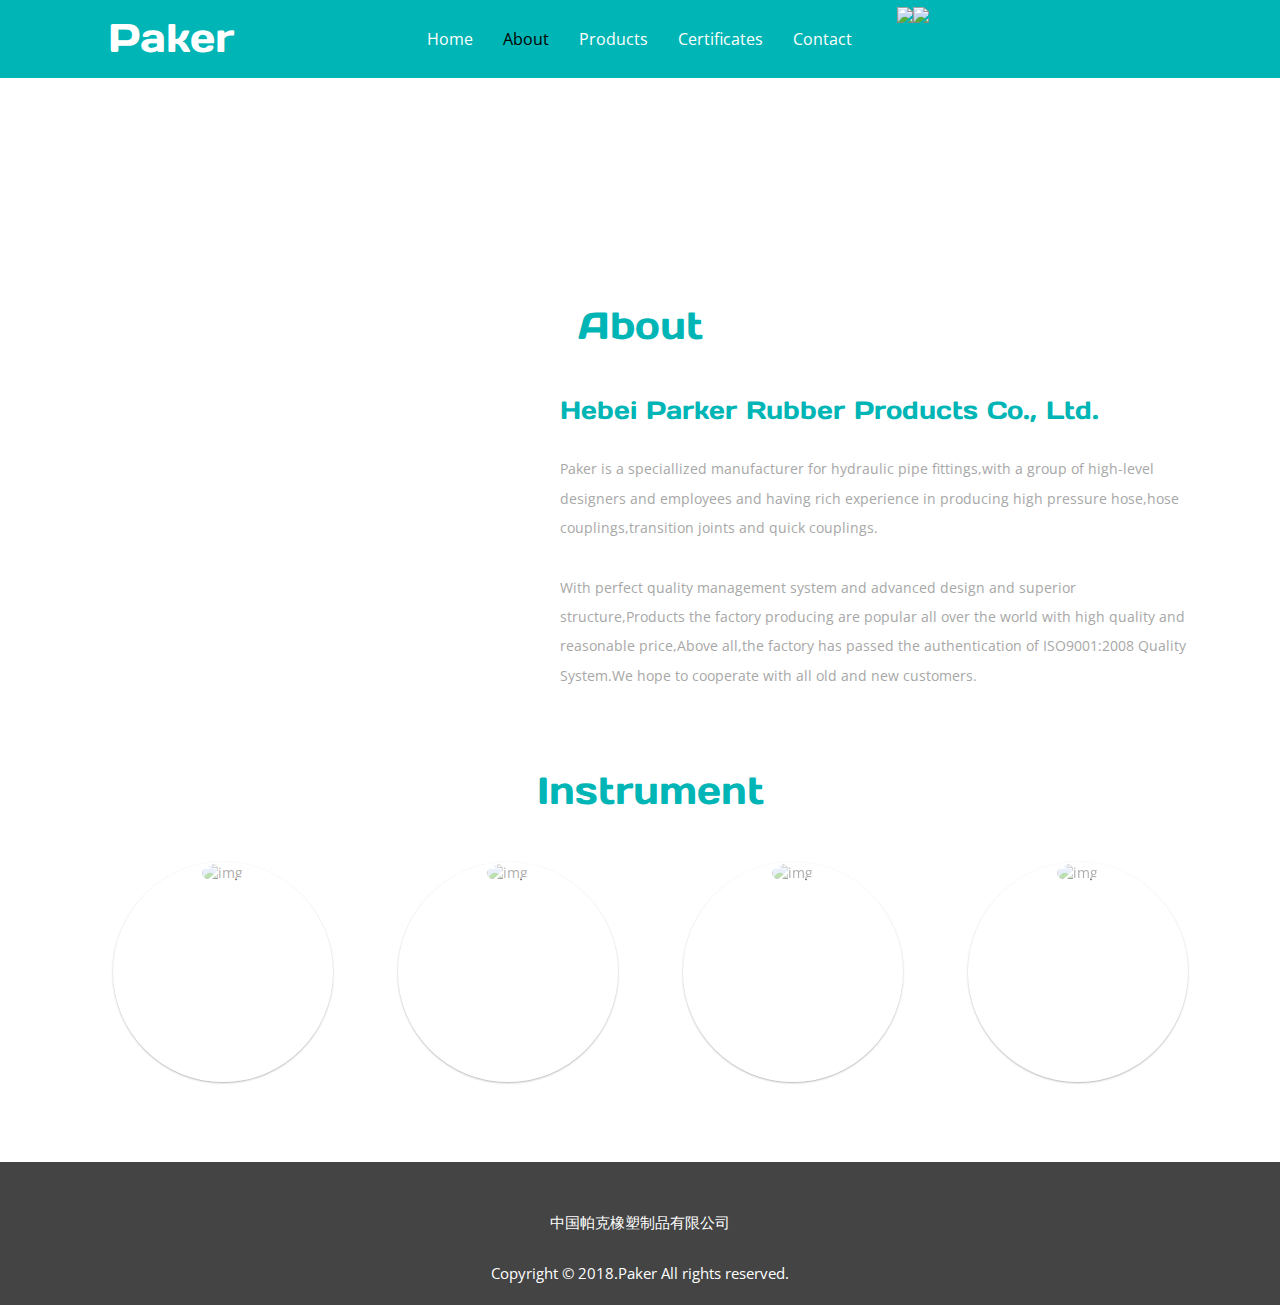
==== paker/about.html @ 20de6cf3 "init" ====
<!DOCTYPE html>
<html>
<head>
<title>About</title>
<!-- for-mobile-apps -->
<meta name="viewport" content="width=device-width, initial-scale=1">
<meta http-equiv="Content-Type" content="text/html; charset=utf-8" />
<meta name="keywords" content="" />
<script type="application/x-javascript"> addEventListener("load", function() { setTimeout(hideURLbar, 0); }, false);
		function hideURLbar(){ window.scrollTo(0,1); } </script>
<!-- //for-mobile-apps -->
<link href="css/bootstrap.css" rel="stylesheet" type="text/css" media="all" />
<link href="css/ihover.css" rel="stylesheet" media="all">
<link href="css/style.css" rel="stylesheet" type="text/css" media="all" />
<link rel="shortcut icon" href="favicon.ico" type="image/x-icon" />

<link href="css/website.css" rel="stylesheet" type="text/css" media="all" />

<!-- js -->
<script src="js/jquery-1.11.1.min.js"></script>
<script type="text/javascript" src="js/language.js"></script>

<script type="text/javascript" src="js/jquery.iconmenu.js"></script>
<script type="text/javascript" src="js/lang_lib.js"></script>   
<!-- //js -->
<!-- fonts -->
<link href='https://fonts.googleapis.com/css?family=Open+Sans:300italic,400italic,600italic,700italic,800italic,400,300,600,700,800' rel='stylesheet' type='text/css'>
<link href='https://fonts.googleapis.com/css?family=Days+One' rel='stylesheet' type='text/css'>
<!-- //fonts -->
	<!-- start-smoth-scrolling -->
		<script type="text/javascript" src="js/move-top.js"></script>
		<script type="text/javascript" src="js/easing.js"></script>
		<script type="text/javascript">
			jQuery(document).ready(function($) {
				$(".scroll").click(function(event){		
					event.preventDefault();
					$('html,body').animate({scrollTop:$(this.hash).offset().top},1000);
				});
			});
		</script>
		<script type="text/javascript">
            $(function() {
                $('#sti-menu').iconmenu();
                
            });
            var strLang = sessionStorage.getItem("language");
            var lang_value;
            if(null == strLang){
                lang_value = 0;
            }else{
                lang_value = Number.parseInt(strLang);
            }
        </script>
	<!-- start-smoth-scrolling -->
</head>
<body>
<!-- banner -->
	<div class="banner pagehead">
		 <div id="id_header" class="header">
            
            </div>
	</div>
<!-- about -->
<div class="about">
	<div class="container">
		<h3 class="tittle"><script>document.write(lang_about[lang_value]);</script></h3>
			<div class="col-md-5 about-grid-left text-center">
				<img src="images/company_instrument.jpg" alt=""/>
			</div>
		<div class="col-md-7 about-grid">
							<h4><script>document.write(lang_company_name[lang_value]);</script></h4>
							<p><script>document.write(lang_introduction[lang_value]);</script></p>
							<p><script>document.write(lang_quality_introduction[lang_value]);</script></p>
		</div>
		<div class="clearfix"></div>
	</div>
</div>
<div class="team">
	<div class="container">
		<h3 class="tittle"><script>document.write(lang_instrument[lang_value]);</script></h3>
			<div class="col-lg-3 col-md-5 text-center">
				<div class="ih-item circle effect19"><a href="#">
					<div class="img"><img src="images/instrument1.jpg" alt="img"></div>
					<div class="info">
					  <h3><script>document.write(lang_instrument1[lang_value]);</script></h3>
					</div></a>
				</div>
			</div>
			<div class="col-lg-3  col-md-5  text-center">
				<div class="ih-item circle effect19"><a href="#">
					<div class="img"><img src="images/instrument2.jpg" alt="img"></div>
					<div class="info">
					  <h3><script>document.write(lang_instrument2[lang_value]);</script></h3>
					</div></a>
				</div>
			</div>
			<div class="col-lg-3  col-md-5  text-center">
				<div class="ih-item circle effect19"><a href="#">
					<div class="img"><img src="images/instrument3.jpg" alt="img"></div>
					<div class="info">
					  <h3><script>document.write(lang_instrument3[lang_value]);</script></h3>
					</div></a>
				</div>
			</div>
			<div class="col-lg-3 col-md-5   text-center">
				<div class="ih-item circle effect19"><a href="#">
					<div class="img"><img src="images/instrument4.jpg" alt="img"></div>
					<div class="info">
					  <h3><script>document.write(lang_instrument3[lang_value]);</script></h3>
					</div></a>
				</div>
			</div>
			<div class="clearfix"></div>

	</div>
</div>
<!-- //about -->
<!-- footer-top -->
<div id="id_footer" class="footer-top">
            
        </div>
<!-- //footer-top -->
<!-- for bootstrap working -->
	<script src="js/bootstrap.js"></script>
<!-- //for bootstrap working -->
<!-- smooth scrolling -->
	<script type="text/javascript">
		$(document).ready(function() {
		/*
			var defaults = {
			containerID: 'toTop', // fading element id
			containerHoverID: 'toTopHover', // fading element hover id
			scrollSpeed: 1200,
			easingType: 'linear' 
			};
		*/								
		$().UItoTop({ easingType: 'easeOutQuart' });
		});
	</script>
	 <script>
      $("#id_header").load("header.html");
      $("#id_footer").load("footer.html",function(){
      	$("#id_nav_index").text(lang_title[lang_value]);
      	$("#id_nav_about").text(lang_about[lang_value]);
      	$("#id_nav_product").text(lang_products[lang_value]);
      	$("#id_nav_certificate").text(lang_certificates[lang_value]);
      	$("#id_nav_contact").text(lang_contact[lang_value]);
      	 $("#id_change_ch").click(function(){
            translateToChinese();
        })
        $("#id_change_en").click(function(){
            translateToEnglish();
        })
        $("#id_nav_about").addClass("active");
      });
    </script>
	<a href="#" id="toTop" style="display: block;"> <span id="toTopHover" style="opacity: 1;"> </span></a>
<!-- //smooth scrolling -->

</body>
</html>
---- paker/css/ihover.css ----
.ih-item {
  position: relative;
  -webkit-transition: all 0.35s ease-in-out;
  -moz-transition: all 0.35s ease-in-out;
  transition: all 0.35s ease-in-out;
}
.ih-item,
.ih-item * {
  -webkit-box-sizing: border-box;
  -moz-box-sizing: border-box;
  box-sizing: border-box;
}
.ih-item a {
  color: #333;
}
.ih-item a:hover {
  text-decoration: none;
}
.ih-item img {
  width: 100%;
  height: 100%;
}

.ih-item.circle {
    margin: 0 auto;
  position: relative;
  width: 220px;
  height: 220px;
  border-radius: 50%;
}
.ih-item.circle .img {
  position: relative;
  width: 220px;
  height: 220px;
  border-radius: 50%;
}
.ih-item.circle .img:before {
  position: absolute;
  display: block;
  content: '';
  width: 100%;
  height: 100%;
  border-radius: 50%;
  box-shadow: inset 0 0 0 16px rgba(255, 255, 255, 0.6), 0 1px 2px rgba(0, 0, 0, 0.3);
  -webkit-transition: all 0.35s ease-in-out;
  -moz-transition: all 0.35s ease-in-out;
  transition: all 0.35s ease-in-out;
}
.ih-item.circle .img img {
  border-radius: 50%;
}
.ih-item.circle .info {
  position: absolute;
  top: 0;
  bottom: 0;
  left: 0;
  right: 0;
  text-align: center;
  border-radius: 50%;
  -webkit-backface-visibility: hidden;
  backface-visibility: hidden;
}

.ih-item.square {
  position: relative;
  width: 316px;
  height: 216px;
  border: 8px solid #fff;
  box-shadow: 1px 1px 3px rgba(0, 0, 0, 0.3);
}
.ih-item.square .info {
  position: absolute;
  top: 0;
  bottom: 0;
  left: 0;
  right: 0;
  text-align: center;
  -webkit-backface-visibility: hidden;
  backface-visibility: hidden;
}

.ih-item.circle.effect1 .spinner {
  width: 230px;
  height: 230px;
  border: 10px solid #ecab18;
  border-right-color: #1ad280;
  border-bottom-color: #1ad280;
  border-radius: 50%;
  -webkit-transition: all 0.8s ease-in-out;
  -moz-transition: all 0.8s ease-in-out;
  transition: all 0.8s ease-in-out;
}
.ih-item.circle.effect1 .img {
  position: absolute;
  top: 10px;
  bottom: 0;
  left: 10px;
  right: 0;
  width: auto;
  height: auto;
}
.ih-item.circle.effect1 .img:before {
  display: none;
}
.ih-item.circle.effect1.colored .info {
  background: #1a4a72;
  background: rgba(26, 74, 114, 0.6);
}
.ih-item.circle.effect1 .info {
  top: 10px;
  bottom: 0;
  left: 10px;
  right: 0;
  background: #333333;
  background: rgba(0, 0, 0, 0.6);
  opacity: 0;
  -webkit-transition: all 0.8s ease-in-out;
  -moz-transition: all 0.8s ease-in-out;
  transition: all 0.8s ease-in-out;
}
.ih-item.circle.effect1 .info h3 {
  color: #fff;
  text-transform: uppercase;
  position: relative;
  letter-spacing: 2px;
  font-size: 22px;
  margin: 0 30px;
  padding: 55px 0 0 0;
  height: 110px;
  text-shadow: 0 0 1px white, 0 1px 2px rgba(0, 0, 0, 0.3);
}
.ih-item.circle.effect1 .info p {
  color: #bbb;
  padding: 10px 5px;
  font-style: italic;
  margin: 0 30px;
  font-size: 12px;
  border-top: 1px solid rgba(255, 255, 255, 0.5);
}
.ih-item.circle.effect1 a:hover .spinner {
  -webkit-transform: rotate(180deg);
  -moz-transform: rotate(180deg);
  -ms-transform: rotate(180deg);
  -o-transform: rotate(180deg);
  transform: rotate(180deg);
}
.ih-item.circle.effect1 a:hover .info {
  opacity: 1;
}

.ih-item.circle.effect2 .img {
  opacity: 1;
  -webkit-transform: scale(1);
  -moz-transform: scale(1);
  -ms-transform: scale(1);
  -o-transform: scale(1);
  transform: scale(1);
  -webkit-transition: all 0.35s ease-in-out;
  -moz-transition: all 0.35s ease-in-out;
  transition: all 0.35s ease-in-out;
}
.ih-item.circle.effect2.colored .info {
  background: #1a4a72;
  background: rgba(26, 74, 114, 0.6);
}
.ih-item.circle.effect2 .info {
  background: #333333;
  background: rgba(0, 0, 0, 0.6);
  opacity: 0;
  pointer-events: none;
  -webkit-transition: all 0.35s ease-in-out;
  -moz-transition: all 0.35s ease-in-out;
  transition: all 0.35s ease-in-out;
}
.ih-item.circle.effect2 .info h3 {
  color: #fff;
  text-transform: uppercase;
  position: relative;
  letter-spacing: 2px;
  font-size: 22px;
  margin: 0 30px;
  padding: 55px 0 0 0;
  height: 110px;
  text-shadow: 0 0 1px white, 0 1px 2px rgba(0, 0, 0, 0.3);
}
.ih-item.circle.effect2 .info p {
  color: #bbb;
  padding: 10px 5px;
  font-style: italic;
  margin: 0 30px;
  font-size: 12px;
  border-top: 1px solid rgba(255, 255, 255, 0.5);
}

.ih-item.circle.effect2.left_to_right .info {
  -webkit-transform: translateX(-100%);
  -moz-transform: translateX(-100%);
  -ms-transform: translateX(-100%);
  -o-transform: translateX(-100%);
  transform: translateX(-100%);
}
.ih-item.circle.effect2.left_to_right a:hover .img {
  -webkit-transform: rotate(-90deg);
  -moz-transform: rotate(-90deg);
  -ms-transform: rotate(-90deg);
  -o-transform: rotate(-90deg);
  transform: rotate(-90deg);
}
.ih-item.circle.effect2.left_to_right a:hover .info {
  opacity: 1;
  -webkit-transform: translateX(0);
  -moz-transform: translateX(0);
  -ms-transform: translateX(0);
  -o-transform: translateX(0);
  transform: translateX(0);
}

.ih-item.circle.effect2.right_to_left .info {
  -webkit-transform: translateX(100%);
  -moz-transform: translateX(100%);
  -ms-transform: translateX(100%);
  -o-transform: translateX(100%);
  transform: translateX(100%);
}
.ih-item.circle.effect2.right_to_left a:hover .img {
  -webkit-transform: rotate(90deg);
  -moz-transform: rotate(90deg);
  -ms-transform: rotate(90deg);
  -o-transform: rotate(90deg);
  transform: rotate(90deg);
}
.ih-item.circle.effect2.right_to_left a:hover .info {
  opacity: 1;
  -webkit-transform: translateX(0);
  -moz-transform: translateX(0);
  -ms-transform: translateX(0);
  -o-transform: translateX(0);
  transform: translateX(0);
}

.ih-item.circle.effect2.top_to_bottom .info {
  -webkit-transform: translateY(-100%);
  -moz-transform: translateY(-100%);
  -ms-transform: translateY(-100%);
  -o-transform: translateY(-100%);
  transform: translateY(-100%);
}
.ih-item.circle.effect2.top_to_bottom a:hover .img {
  -webkit-transform: rotate(-90deg);
  -moz-transform: rotate(-90deg);
  -ms-transform: rotate(-90deg);
  -o-transform: rotate(-90deg);
  transform: rotate(-90deg);
}
.ih-item.circle.effect2.top_to_bottom a:hover .info {
  opacity: 1;
  -webkit-transform: translateY(0);
  -moz-transform: translateY(0);
  -ms-transform: translateY(0);
  -o-transform: translateY(0);
  transform: translateY(0);
}

.ih-item.circle.effect2.bottom_to_top .info {
  -webkit-transform: translateY(100%);
  -moz-transform: translateY(100%);
  -ms-transform: translateY(100%);
  -o-transform: translateY(100%);
  transform: translateY(100%);
}
.ih-item.circle.effect2.bottom_to_top a:hover .img {
  -webkit-transform: rotate(90deg);
  -moz-transform: rotate(90deg);
  -ms-transform: rotate(90deg);
  -o-transform: rotate(90deg);
  transform: rotate(90deg);
}
.ih-item.circle.effect2.bottom_to_top a:hover .info {
  opacity: 1;
  -webkit-transform: translateY(0);
  -moz-transform: translateY(0);
  -ms-transform: translateY(0);
  -o-transform: translateY(0);
  transform: translateY(0);
}

.ih-item.circle.effect3 .img {
  z-index: 11;
  -webkit-transition: all 0.35s ease-in-out;
  -moz-transition: all 0.35s ease-in-out;
  transition: all 0.35s ease-in-out;
}
.ih-item.circle.effect3.colored .info {
  background: #1a4a72;
}
.ih-item.circle.effect3 .info {
  background: #333333;
  opacity: 0;
  pointer-events: none;
  -webkit-transition: all 0.35s ease-in-out;
  -moz-transition: all 0.35s ease-in-out;
  transition: all 0.35s ease-in-out;
}
.ih-item.circle.effect3 .info h3 {
  color: #fff;
  text-transform: uppercase;
  position: relative;
  letter-spacing: 2px;
  font-size: 22px;
  margin: 0 30px;
  padding: 55px 0 0 0;
  height: 110px;
  text-shadow: 0 0 1px white, 0 1px 2px rgba(0, 0, 0, 0.3);
}
.ih-item.circle.effect3 .info p {
  color: #bbb;
  padding: 10px 5px;
  font-style: italic;
  margin: 0 30px;
  font-size: 12px;
  border-top: 1px solid rgba(255, 255, 255, 0.5);
}

.ih-item.circle.effect3.left_to_right .img {
  -webkit-transform: scale(1) translateX(0);
  -moz-transform: scale(1) translateX(0);
  -ms-transform: scale(1) translateX(0);
  -o-transform: scale(1) translateX(0);
  transform: scale(1) translateX(0);
}
.ih-item.circle.effect3.left_to_right .info {
  -webkit-transform: translateX(-100%);
  -moz-transform: translateX(-100%);
  -ms-transform: translateX(-100%);
  -o-transform: translateX(-100%);
  transform: translateX(-100%);
}
.ih-item.circle.effect3.left_to_right a:hover .img {
  -webkit-transform: scale(0.5) translateX(100%);
  -moz-transform: scale(0.5) translateX(100%);
  -ms-transform: scale(0.5) translateX(100%);
  -o-transform: scale(0.5) translateX(100%);
  transform: scale(0.5) translateX(100%);
}
.ih-item.circle.effect3.left_to_right a:hover .info {
  opacity: 1;
  -webkit-transform: translateX(0);
  -moz-transform: translateX(0);
  -ms-transform: translateX(0);
  -o-transform: translateX(0);
  transform: translateX(0);
}

.ih-item.circle.effect3.right_to_left .img {
  -webkit-transform: scale(1) translateX(0);
  -moz-transform: scale(1) translateX(0);
  -ms-transform: scale(1) translateX(0);
  -o-transform: scale(1) translateX(0);
  transform: scale(1) translateX(0);
}
.ih-item.circle.effect3.right_to_left .info {
  -webkit-transform: translateX(100%);
  -moz-transform: translateX(100%);
  -ms-transform: translateX(100%);
  -o-transform: translateX(100%);
  transform: translateX(100%);
}
.ih-item.circle.effect3.right_to_left a:hover .img {
  -webkit-transform: scale(0.5) translateX(-100%);
  -moz-transform: scale(0.5) translateX(-100%);
  -ms-transform: scale(0.5) translateX(-100%);
  -o-transform: scale(0.5) translateX(-100%);
  transform: scale(0.5) translateX(-100%);
}
.ih-item.circle.effect3.right_to_left a:hover .info {
  opacity: 1;
  -webkit-transform: translateX(0);
  -moz-transform: translateX(0);
  -ms-transform: translateX(0);
  -o-transform: translateX(0);
  transform: translateX(0);
}

.ih-item.circle.effect3.top_to_bottom .img {
  -webkit-transform: scale(1) translateY(0);
  -moz-transform: scale(1) translateY(0);
  -ms-transform: scale(1) translateY(0);
  -o-transform: scale(1) translateY(0);
  transform: scale(1) translateY(0);
}
.ih-item.circle.effect3.top_to_bottom .info {
  -webkit-transform: translateY(-100%);
  -moz-transform: translateY(-100%);
  -ms-transform: translateY(-100%);
  -o-transform: translateY(-100%);
  transform: translateY(-100%);
}
.ih-item.circle.effect3.top_to_bottom a:hover .img {
  -webkit-transform: scale(0.5) translateY(100%);
  -moz-transform: scale(0.5) translateY(100%);
  -ms-transform: scale(0.5) translateY(100%);
  -o-transform: scale(0.5) translateY(100%);
  transform: scale(0.5) translateY(100%);
}
.ih-item.circle.effect3.top_to_bottom a:hover .info {
  opacity: 1;
  -webkit-transform: translateY(0);
  -moz-transform: translateY(0);
  -ms-transform: translateY(0);
  -o-transform: translateY(0);
  transform: translateY(0);
}

.ih-item.circle.effect3.bottom_to_top .img {
  -webkit-transform: scale(1) translateY(0);
  -moz-transform: scale(1) translateY(0);
  -ms-transform: scale(1) translateY(0);
  -o-transform: scale(1) translateY(0);
  transform: scale(1) translateY(0);
}
.ih-item.circle.effect3.bottom_to_top .info {
  -webkit-transform: translateY(100%);
  -moz-transform: translateY(100%);
  -ms-transform: translateY(100%);
  -o-transform: translateY(100%);
  transform: translateY(100%);
}
.ih-item.circle.effect3.bottom_to_top a:hover .img {
  -webkit-transform: scale(0.5) translateY(-100%);
  -moz-transform: scale(0.5) translateY(-100%);
  -ms-transform: scale(0.5) translateY(-100%);
  -o-transform: scale(0.5) translateY(-100%);
  transform: scale(0.5) translateY(-100%);
}
.ih-item.circle.effect3.bottom_to_top a:hover .info {
  opacity: 1;
  -webkit-transform: translateY(0);
  -moz-transform: translateY(0);
  -ms-transform: translateY(0);
  -o-transform: translateY(0);
  transform: translateY(0);
}

.ih-item.circle.effect4 .img {
  opacity: 1;
  -webkit-transition: all 0.4s ease-in-out;
  -moz-transition: all 0.4s ease-in-out;
  transition: all 0.4s ease-in-out;
}
.ih-item.circle.effect4.colored .info {
  background: #1a4a72;
}
.ih-item.circle.effect4 .info {
  background: #333333;
  opacity: 0;
  visibility: hidden;
  pointer-events: none;
  -webkit-transition: all 0.35s ease;
  -moz-transition: all 0.35s ease;
  transition: all 0.35s ease;
}
.ih-item.circle.effect4 .info h3 {
  color: #fff;
  text-transform: uppercase;
  position: relative;
  letter-spacing: 2px;
  font-size: 22px;
  margin: 0 30px;
  padding: 55px 0 0 0;
  height: 110px;
  text-shadow: 0 0 1px white, 0 1px 2px rgba(0, 0, 0, 0.3);
}
.ih-item.circle.effect4 .info p {
  color: #bbb;
  padding: 10px 5px;
  font-style: italic;
  margin: 0 30px;
  font-size: 12px;
  border-top: 1px solid rgba(255, 255, 255, 0.5);
  -webkit-transition: all 0.35s ease-in-out;
  -moz-transition: all 0.35s ease-in-out;
  transition: all 0.35s ease-in-out;
}
.ih-item.circle.effect4 a:hover .img {
  opacity: 0;
  pointer-events: none;
}
.ih-item.circle.effect4 a:hover .info {
  visibility: visible;
  opacity: 1;
}

.ih-item.circle.effect4.left_to_right .img {
  -webkit-transform: translateX(0);
  -moz-transform: translateX(0);
  -ms-transform: translateX(0);
  -o-transform: translateX(0);
  transform: translateX(0);
}
.ih-item.circle.effect4.left_to_right .info {
  -webkit-transform: translateX(-100%);
  -moz-transform: translateX(-100%);
  -ms-transform: translateX(-100%);
  -o-transform: translateX(-100%);
  transform: translateX(-100%);
}
.ih-item.circle.effect4.left_to_right a:hover .img {
  -webkit-transform: translateX(100%);
  -moz-transform: translateX(100%);
  -ms-transform: translateX(100%);
  -o-transform: translateX(100%);
  transform: translateX(100%);
}
.ih-item.circle.effect4.left_to_right a:hover .info {
  -webkit-transform: translateX(0);
  -moz-transform: translateX(0);
  -ms-transform: translateX(0);
  -o-transform: translateX(0);
  transform: translateX(0);
}

.ih-item.circle.effect4.right_to_left .img {
  -webkit-transform: translateX(0);
  -moz-transform: translateX(0);
  -ms-transform: translateX(0);
  -o-transform: translateX(0);
  transform: translateX(0);
}
.ih-item.circle.effect4.right_to_left .info {
  -webkit-transform: translateX(100%);
  -moz-transform: translateX(100%);
  -ms-transform: translateX(100%);
  -o-transform: translateX(100%);
  transform: translateX(100%);
}
.ih-item.circle.effect4.right_to_left a:hover .img {
  -webkit-transform: translateX(-100%);
  -moz-transform: translateX(-100%);
  -ms-transform: translateX(-100%);
  -o-transform: translateX(-100%);
  transform: translateX(-100%);
}
.ih-item.circle.effect4.right_to_left a:hover .info {
  -webkit-transform: translateX(0);
  -moz-transform: translateX(0);
  -ms-transform: translateX(0);
  -o-transform: translateX(0);
  transform: translateX(0);
}

.ih-item.circle.effect4.top_to_bottom .img {
  -webkit-transform: translateY(0);
  -moz-transform: translateY(0);
  -ms-transform: translateY(0);
  -o-transform: translateY(0);
  transform: translateY(0);
}
.ih-item.circle.effect4.top_to_bottom .info {
  -webkit-transform: translateY(100%);
  -moz-transform: translateY(100%);
  -ms-transform: translateY(100%);
  -o-transform: translateY(100%);
  transform: translateY(100%);
}
.ih-item.circle.effect4.top_to_bottom a:hover .img {
  -webkit-transform: translateY(-100%);
  -moz-transform: translateY(-100%);
  -ms-transform: translateY(-100%);
  -o-transform: translateY(-100%);
  transform: translateY(-100%);
}
.ih-item.circle.effect4.top_to_bottom a:hover .info {
  -webkit-transform: translateY(0);
  -moz-transform: translateY(0);
  -ms-transform: translateY(0);
  -o-transform: translateY(0);
  transform: translateY(0);
}

.ih-item.circle.effect4.bottom_to_top .img {
  -webkit-transform: translateY(0);
  -moz-transform: translateY(0);
  -ms-transform: translateY(0);
  -o-transform: translateY(0);
  transform: translateY(0);
}
.ih-item.circle.effect4.bottom_to_top .info {
  -webkit-transform: translateY(-100%);
  -moz-transform: translateY(-100%);
  -ms-transform: translateY(-100%);
  -o-transform: translateY(-100%);
  transform: translateY(-100%);
}
.ih-item.circle.effect4.bottom_to_top a:hover .img {
  -webkit-transform: translateY(100%);
  -moz-transform: translateY(100%);
  -ms-transform: translateY(100%);
  -o-transform: translateY(100%);
  transform: translateY(100%);
}
.ih-item.circle.effect4.bottom_to_top a:hover .info {
  -webkit-transform: translateY(0);
  -moz-transform: translateY(0);
  -ms-transform: translateY(0);
  -o-transform: translateY(0);
  transform: translateY(0);
}

.ih-item.circle.effect5 {
  -webkit-perspective: 900px;
  -moz-perspective: 900px;
  perspective: 900px;
}
.ih-item.circle.effect5.colored .info .info-back {
  background: #1a4a72;
  background: rgba(26, 74, 114, 0.6);
}
.ih-item.circle.effect5 .info {
  -webkit-transition: all 0.35s ease-in-out;
  -moz-transition: all 0.35s ease-in-out;
  transition: all 0.35s ease-in-out;
  -webkit-transform-style: preserve-3d;
  -moz-transform-style: preserve-3d;
  -ms-transform-style: preserve-3d;
  -o-transform-style: preserve-3d;
  transform-style: preserve-3d;
}
.ih-item.circle.effect5 .info .info-back {
  visibility: hidden;
  border-radius: 50%;
  width: 100%;
  height: 100%;
  background: #333333;
  background: rgba(0, 0, 0, 0.6);
  -webkit-transform: rotate3d(0, 1, 0, 180deg);
  -moz-transform: rotate3d(0, 1, 0, 180deg);
  -ms-transform: rotate3d(0, 1, 0, 180deg);
  -o-transform: rotate3d(0, 1, 0, 180deg);
  transform: rotate3d(0, 1, 0, 180deg);
  -webkit-backface-visibility: hidden;
  backface-visibility: hidden;
}
.ih-item.circle.effect5 .info h3 {
  color: #fff;
  text-transform: uppercase;
  position: relative;
  letter-spacing: 2px;
  font-size: 22px;
  margin: 0 30px;
  padding: 55px 0 0 0;
  height: 110px;
  text-shadow: 0 0 1px white, 0 1px 2px rgba(0, 0, 0, 0.3);
}
.ih-item.circle.effect5 .info p {
  color: #bbb;
  padding: 10px 5px;
  font-style: italic;
  margin: 0 30px;
  font-size: 12px;
  border-top: 1px solid rgba(255, 255, 255, 0.5);
}
.ih-item.circle.effect5 a:hover .info {
  -webkit-transform: rotate3d(0, 1, 0, -180deg);
  -moz-transform: rotate3d(0, 1, 0, -180deg);
  -ms-transform: rotate3d(0, 1, 0, -180deg);
  -o-transform: rotate3d(0, 1, 0, -180deg);
  transform: rotate3d(0, 1, 0, -180deg);
}
.ih-item.circle.effect5 a:hover .info .info-back {
  visibility: visible;
}

.ih-item.circle.effect6 .img {
  opacity: 1;
  -webkit-transform: scale(1);
  -moz-transform: scale(1);
  -ms-transform: scale(1);
  -o-transform: scale(1);
  transform: scale(1);
  -webkit-transition: all 0.35s ease-in-out;
  -moz-transition: all 0.35s ease-in-out;
  transition: all 0.35s ease-in-out;
}
.ih-item.circle.effect6.colored .info {
  background: #1a4a72;
}
.ih-item.circle.effect6 .info {
  background: #333333;
  opacity: 0;
  -webkit-transition: all 0.35s ease-in-out;
  -moz-transition: all 0.35s ease-in-out;
  transition: all 0.35s ease-in-out;
}
.ih-item.circle.effect6 .info h3 {
  color: #fff;
  text-transform: uppercase;
  position: relative;
  letter-spacing: 2px;
  font-size: 22px;
  margin: 0 30px;
  padding: 55px 0 0 0;
  height: 110px;
  text-shadow: 0 0 1px white, 0 1px 2px rgba(0, 0, 0, 0.3);
}
.ih-item.circle.effect6 .info p {
  color: #bbb;
  padding: 10px 5px;
  font-style: italic;
  margin: 0 30px;
  font-size: 12px;
  border-top: 1px solid rgba(255, 255, 255, 0.5);
}

.ih-item.circle.effect6.scale_up .info {
  -webkit-transform: scale(0.5);
  -moz-transform: scale(0.5);
  -ms-transform: scale(0.5);
  -o-transform: scale(0.5);
  transform: scale(0.5);
}
.ih-item.circle.effect6.scale_up a:hover .img {
  opacity: 0;
  -webkit-transform: scale(1.5);
  -moz-transform: scale(1.5);
  -ms-transform: scale(1.5);
  -o-transform: scale(1.5);
  transform: scale(1.5);
}
.ih-item.circle.effect6.scale_up a:hover .info {
  opacity: 1;
  -webkit-transform: scale(1);
  -moz-transform: scale(1);
  -ms-transform: scale(1);
  -o-transform: scale(1);
  transform: scale(1);
}

.ih-item.circle.effect6.scale_down .info {
  -webkit-transform: scale(1.5);
  -moz-transform: scale(1.5);
  -ms-transform: scale(1.5);
  -o-transform: scale(1.5);
  transform: scale(1.5);
}
.ih-item.circle.effect6.scale_down a:hover .img {
  opacity: 0;
  -webkit-transform: scale(0.5);
  -moz-transform: scale(0.5);
  -ms-transform: scale(0.5);
  -o-transform: scale(0.5);
  transform: scale(0.5);
}
.ih-item.circle.effect6.scale_down a:hover .info {
  opacity: 1;
  -webkit-transform: scale(1);
  -moz-transform: scale(1);
  -ms-transform: scale(1);
  -o-transform: scale(1);
  transform: scale(1);
}

.ih-item.circle.effect6.scale_down_up .info {
  -webkit-transform: scale(0.5);
  -moz-transform: scale(0.5);
  -ms-transform: scale(0.5);
  -o-transform: scale(0.5);
  transform: scale(0.5);
  -webkit-transition: all 0.35s ease-in-out 0.2s;
  -moz-transition: all 0.35s ease-in-out 0.2s;
  transition: all 0.35s ease-in-out 0.2s;
}
.ih-item.circle.effect6.scale_down_up a:hover .img {
  opacity: 0;
  -webkit-transform: scale(0.5);
  -moz-transform: scale(0.5);
  -ms-transform: scale(0.5);
  -o-transform: scale(0.5);
  transform: scale(0.5);
}
.ih-item.circle.effect6.scale_down_up a:hover .info {
  opacity: 1;
  -webkit-transform: scale(1);
  -moz-transform: scale(1);
  -ms-transform: scale(1);
  -o-transform: scale(1);
  transform: scale(1);
}

.ih-item.circle.effect7 .img {
  opacity: 1;
  -webkit-transform: scale(1);
  -moz-transform: scale(1);
  -ms-transform: scale(1);
  -o-transform: scale(1);
  transform: scale(1);
  -webkit-transition: all 0.35s ease-out;
  -moz-transition: all 0.35s ease-out;
  transition: all 0.35s ease-out;
}
.ih-item.circle.effect7.colored .info {
  background: #1a4a72;
}
.ih-item.circle.effect7 .info {
  background: #333333;
  opacity: 0;
  visibility: hidden;
  pointer-events: none;
  -webkit-transition: all 0.35s ease 0.2s;
  -moz-transition: all 0.35s ease 0.2s;
  transition: all 0.35s ease 0.2s;
}
.ih-item.circle.effect7 .info h3 {
  color: #fff;
  text-transform: uppercase;
  position: relative;
  letter-spacing: 2px;
  font-size: 22px;
  margin: 0 30px;
  padding: 55px 0 0 0;
  height: 110px;
  text-shadow: 0 0 1px white, 0 1px 2px rgba(0, 0, 0, 0.3);
}
.ih-item.circle.effect7 .info p {
  color: #bbb;
  padding: 10px 5px;
  font-style: italic;
  margin: 0 30px;
  font-size: 12px;
  border-top: 1px solid rgba(255, 255, 255, 0.5);
}
.ih-item.circle.effect7 a:hover .img {
  opacity: 0;
  -webkit-transform: scale(0.5);
  -moz-transform: scale(0.5);
  -ms-transform: scale(0.5);
  -o-transform: scale(0.5);
  transform: scale(0.5);
}
.ih-item.circle.effect7 a:hover .info {
  visibility: visible;
  opacity: 1;
}

.ih-item.circle.effect7.left_to_right .info {
  -webkit-transform: translateX(-100%);
  -moz-transform: translateX(-100%);
  -ms-transform: translateX(-100%);
  -o-transform: translateX(-100%);
  transform: translateX(-100%);
}
.ih-item.circle.effect7.left_to_right a:hover .info {
  -webkit-transform: translateX(0);
  -moz-transform: translateX(0);
  -ms-transform: translateX(0);
  -o-transform: translateX(0);
  transform: translateX(0);
}

.ih-item.circle.effect7.right_to_left .info {
  -webkit-transform: translateX(100%);
  -moz-transform: translateX(100%);
  -ms-transform: translateX(100%);
  -o-transform: translateX(100%);
  transform: translateX(100%);
}
.ih-item.circle.effect7.right_to_left a:hover .info {
  -webkit-transform: translateX(0);
  -moz-transform: translateX(0);
  -ms-transform: translateX(0);
  -o-transform: translateX(0);
  transform: translateX(0);
}

.ih-item.circle.effect7.top_to_bottom .info {
  -webkit-transform: translateY(100%);
  -moz-transform: translateY(100%);
  -ms-transform: translateY(100%);
  -o-transform: translateY(100%);
  transform: translateY(100%);
}
.ih-item.circle.effect7.top_to_bottom a:hover .info {
  -webkit-transform: translateY(0);
  -moz-transform: translateY(0);
  -ms-transform: translateY(0);
  -o-transform: translateY(0);
  transform: translateY(0);
}

.ih-item.circle.effect7.bottom_to_top .info {
  -webkit-transform: translateY(-100%);
  -moz-transform: translateY(-100%);
  -ms-transform: translateY(-100%);
  -o-transform: translateY(-100%);
  transform: translateY(-100%);
}
.ih-item.circle.effect7.bottom_to_top a:hover .info {
  -webkit-transform: translateY(0);
  -moz-transform: translateY(0);
  -ms-transform: translateY(0);
  -o-transform: translateY(0);
  transform: translateY(0);
}

.ih-item.circle.effect8.colored .info {
  background: #1a4a72;
}
.ih-item.circle.effect8 .img-container {
  -webkit-transform: scale(1);
  -moz-transform: scale(1);
  -ms-transform: scale(1);
  -o-transform: scale(1);
  transform: scale(1);
  -webkit-transition: all 0.3s ease-in-out;
  -moz-transition: all 0.3s ease-in-out;
  transition: all 0.3s ease-in-out;
}
.ih-item.circle.effect8 .img-container .img {
  opacity: 1;
  -webkit-transition: all 0.3s ease-in-out 0.3s;
  -moz-transition: all 0.3s ease-in-out 0.3s;
  transition: all 0.3s ease-in-out 0.3s;
}
.ih-item.circle.effect8 .info-container {
  position: absolute;
  top: 0;
  bottom: 0;
  left: 0;
  right: 0;
  text-align: center;
  border-radius: 50%;
  opacity: 0;
  pointer-events: none;
  -webkit-transition: all 0.3s ease-in-out 0.3s;
  -moz-transition: all 0.3s ease-in-out 0.3s;
  transition: all 0.3s ease-in-out 0.3s;
}
.ih-item.circle.effect8 .info {
  width: 100%;
  height: 100%;
  background: #333333;
  pointer-events: none;
  -webkit-transform: scale(0.5);
  -moz-transform: scale(0.5);
  -ms-transform: scale(0.5);
  -o-transform: scale(0.5);
  transform: scale(0.5);
  -webkit-transition: all 0.35s ease-in-out 0.6s;
  -moz-transition: all 0.35s ease-in-out 0.6s;
  transition: all 0.35s ease-in-out 0.6s;
}
.ih-item.circle.effect8 .info h3 {
  color: #fff;
  text-transform: uppercase;
  letter-spacing: 2px;
  font-size: 22px;
  margin: 0 30px;
  padding: 45px 0 0 0;
  height: 140px;
  text-shadow: 0 0 1px white, 0 1px 2px rgba(0, 0, 0, 0.3);
}
.ih-item.circle.effect8 .info p {
  color: #bbb;
  padding: 10px 5px;
  font-style: italic;
  margin: 0 30px;
  font-size: 12px;
  border-top: 1px solid rgba(255, 255, 255, 0.5);
}
.ih-item.circle.effect8 a:hover .img-container {
  pointer-events: none;
  -webkit-transform: scale(0.5);
  -moz-transform: scale(0.5);
  -ms-transform: scale(0.5);
  -o-transform: scale(0.5);
  transform: scale(0.5);
}
.ih-item.circle.effect8 a:hover .img-container .img {
  opacity: 0;
  pointer-events: none;
}
.ih-item.circle.effect8 a:hover .info-container {
  opacity: 1;
}
.ih-item.circle.effect8 a:hover .info-container .info {
  -webkit-transform: scale(1);
  -moz-transform: scale(1);
  -ms-transform: scale(1);
  -o-transform: scale(1);
  transform: scale(1);
}

.ih-item.circle.effect8.left_to_right .img-container .img {
  -webkit-transform: translateX(0);
  -moz-transform: translateX(0);
  -ms-transform: translateX(0);
  -o-transform: translateX(0);
  transform: translateX(0);
}
.ih-item.circle.effect8.left_to_right .info-container {
  -webkit-transform: translateX(100%);
  -moz-transform: translateX(100%);
  -ms-transform: translateX(100%);
  -o-transform: translateX(100%);
  transform: translateX(100%);
}
.ih-item.circle.effect8.left_to_right a:hover .img-container .img {
  -webkit-transform: translateX(-100%);
  -moz-transform: translateX(-100%);
  -ms-transform: translateX(-100%);
  -o-transform: translateX(-100%);
  transform: translateX(-100%);
}
.ih-item.circle.effect8.left_to_right a:hover .info-container {
  -webkit-transform: translateX(0);
  -moz-transform: translateX(0);
  -ms-transform: translateX(0);
  -o-transform: translateX(0);
  transform: translateX(0);
}

.ih-item.circle.effect8.right_to_left .img-container .img {
  -webkit-transform: translateX(0);
  -moz-transform: translateX(0);
  -ms-transform: translateX(0);
  -o-transform: translateX(0);
  transform: translateX(0);
}
.ih-item.circle.effect8.right_to_left .info-container {
  -webkit-transform: translateX(-100%);
  -moz-transform: translateX(-100%);
  -ms-transform: translateX(-100%);
  -o-transform: translateX(-100%);
  transform: translateX(-100%);
}
.ih-item.circle.effect8.right_to_left a:hover .img-container .img {
  -webkit-transform: translateX(100%);
  -moz-transform: translateX(100%);
  -ms-transform: translateX(100%);
  -o-transform: translateX(100%);
  transform: translateX(100%);
}
.ih-item.circle.effect8.right_to_left a:hover .info-container {
  -webkit-transform: translateX(0);
  -moz-transform: translateX(0);
  -ms-transform: translateX(0);
  -o-transform: translateX(0);
  transform: translateX(0);
}

.ih-item.circle.effect8.top_to_bottom .img-container .img {
  -webkit-transform: translateY(0);
  -moz-transform: translateY(0);
  -ms-transform: translateY(0);
  -o-transform: translateY(0);
  transform: translateY(0);
}
.ih-item.circle.effect8.top_to_bottom .info-container {
  -webkit-transform: translateY(-100%);
  -moz-transform: translateY(-100%);
  -ms-transform: translateY(-100%);
  -o-transform: translateY(-100%);
  transform: translateY(-100%);
}
.ih-item.circle.effect8.top_to_bottom a:hover .img-container .img {
  -webkit-transform: translateY(100%);
  -moz-transform: translateY(100%);
  -ms-transform: translateY(100%);
  -o-transform: translateY(100%);
  transform: translateY(100%);
}
.ih-item.circle.effect8.top_to_bottom a:hover .info-container {
  -webkit-transform: translateY(0);
  -moz-transform: translateY(0);
  -ms-transform: translateY(0);
  -o-transform: translateY(0);
  transform: translateY(0);
}

.ih-item.circle.effect8.bottom_to_top .img-container .img {
  -webkit-transform: translateY(0);
  -moz-transform: translateY(0);
  -ms-transform: translateY(0);
  -o-transform: translateY(0);
  transform: translateY(0);
}
.ih-item.circle.effect8.bottom_to_top .info-container {
  -webkit-transform: translateY(100%);
  -moz-transform: translateY(100%);
  -ms-transform: translateY(100%);
  -o-transform: translateY(100%);
  transform: translateY(100%);
}
.ih-item.circle.effect8.bottom_to_top a:hover .img-container .img {
  -webkit-transform: translateY(-100%);
  -moz-transform: translateY(-100%);
  -ms-transform: translateY(-100%);
  -o-transform: translateY(-100%);
  transform: translateY(-100%);
}
.ih-item.circle.effect8.bottom_to_top a:hover .info-container {
  -webkit-transform: translateY(0);
  -moz-transform: translateY(0);
  -ms-transform: translateY(0);
  -o-transform: translateY(0);
  transform: translateY(0);
}

.ih-item.circle.effect9 .img {
  opacity: 1;
  -webkit-transition: all 0.35s ease-out;
  -moz-transition: all 0.35s ease-out;
  transition: all 0.35s ease-out;
}
.ih-item.circle.effect9.colored .info {
  background: #1a4a72;
}
.ih-item.circle.effect9 .info {
 background: #fff;
  opacity: 0;
  visibility: hidden;
  pointer-events: none;
  -webkit-transform: scale(0.5);
  -moz-transform: scale(0.5);
  -ms-transform: scale(0.5);
  -o-transform: scale(0.5);
  transform: scale(0.5);
  -webkit-transition: all 0.35s ease 0.2s;
  -moz-transition: all 0.35s ease 0.2s;
  transition: all 0.35s ease 0.2s;
}
.ih-item.circle.effect9 .info h4 {
  position: relative;
}

.ih-item.circle.effect9 a:hover .img {
  opacity: 0;
  pointer-events: none;
  -webkit-transform: scale(0.5);
  -moz-transform: scale(0.5);
  -ms-transform: scale(0.5);
  -o-transform: scale(0.5);
  transform: scale(0.5);
}
.ih-item.circle.effect9 a:hover .info {
  visibility: visible;
  opacity: 1;
  -webkit-transform: scale(1);
  -moz-transform: scale(1);
  -ms-transform: scale(1);
  -o-transform: scale(1);
  transform: scale(1);
}

.ih-item.circle.effect9.left_to_right .img {
  -webkit-transform: translateX(0) rotate(0);
  -moz-transform: translateX(0) rotate(0);
  -ms-transform: translateX(0) rotate(0);
  -o-transform: translateX(0) rotate(0);
  transform: translateX(0) rotate(0);
}
.ih-item.circle.effect9.left_to_right a:hover .img {
  -webkit-transform: translateX(100%) rotate(180deg);
  -moz-transform: translateX(100%) rotate(180deg);
  -ms-transform: translateX(100%) rotate(180deg);
  -o-transform: translateX(100%) rotate(180deg);
  transform: translateX(100%) rotate(180deg);
}

.ih-item.circle.effect9.right_to_left .img {
  -webkit-transform: translateX(0) rotate(0);
  -moz-transform: translateX(0) rotate(0);
  -ms-transform: translateX(0) rotate(0);
  -o-transform: translateX(0) rotate(0);
  transform: translateX(0) rotate(0);
}
.ih-item.circle.effect9.right_to_left a:hover .img {
  -webkit-transform: translateX(-100%) rotate(-180deg);
  -moz-transform: translateX(-100%) rotate(-180deg);
  -ms-transform: translateX(-100%) rotate(-180deg);
  -o-transform: translateX(-100%) rotate(-180deg);
  transform: translateX(-100%) rotate(-180deg);
}

.ih-item.circle.effect9.top_to_bottom .img {
  -webkit-transform: translateY(0);
  -moz-transform: translateY(0);
  -ms-transform: translateY(0);
  -o-transform: translateY(0);
  transform: translateY(0);
}
.ih-item.circle.effect9.top_to_bottom a:hover .img {
  -webkit-transform: translateY(-100%);
  -moz-transform: translateY(-100%);
  -ms-transform: translateY(-100%);
  -o-transform: translateY(-100%);
  transform: translateY(-100%);
}

.ih-item.circle.effect9.bottom_to_top .img {
  -webkit-transform: translateY(0);
  -moz-transform: translateY(0);
  -ms-transform: translateY(0);
  -o-transform: translateY(0);
  transform: translateY(0);
}
.ih-item.circle.effect9.bottom_to_top a:hover .img {
  -webkit-transform: translateY(100%);
  -moz-transform: translateY(100%);
  -ms-transform: translateY(100%);
  -o-transform: translateY(100%);
  transform: translateY(100%);
}

.ih-item.circle.effect10 .img {
  z-index: 11;
  -webkit-transform: scale(1);
  -moz-transform: scale(1);
  -ms-transform: scale(1);
  -o-transform: scale(1);
  transform: scale(1);
  -webkit-transition: all 0.35s ease-in-out;
  -moz-transition: all 0.35s ease-in-out;
  transition: all 0.35s ease-in-out;
}
.ih-item.circle.effect10.colored .info {
  background: #1a4a72;
}
.ih-item.circle.effect10 .info {
  background: #333333;
  opacity: 0;
  -webkit-transform: scale(0);
  -moz-transform: scale(0);
  -ms-transform: scale(0);
  -o-transform: scale(0);
  transform: scale(0);
  -webkit-transition: all 0.35s ease-in-out;
  -moz-transition: all 0.35s ease-in-out;
  transition: all 0.35s ease-in-out;
}
.ih-item.circle.effect10 .info h3 {
  color: #fff;
  text-transform: uppercase;
  position: relative;
  letter-spacing: 2px;
  font-size: 22px;
  text-shadow: 0 0 1px white, 0 1px 2px rgba(0, 0, 0, 0.3);
}
.ih-item.circle.effect10 .info p {
  color: #bbb;
  font-style: italic;
  font-size: 12px;
  border-top: 1px solid rgba(255, 255, 255, 0.5);
}
.ih-item.circle.effect10 a:hover .info {
  visibility: visible;
  opacity: 1;
  -webkit-transform: scale(1);
  -moz-transform: scale(1);
  -ms-transform: scale(1);
  -o-transform: scale(1);
  transform: scale(1);
}

.ih-item.circle.effect10.top_to_bottom .info h3 {
  margin: 0 30px;
  padding: 25px 0 0 0;
  height: 78px;
}
.ih-item.circle.effect10.top_to_bottom .info p {
  margin: 0 30px;
  padding: 5px;
}
.ih-item.circle.effect10.top_to_bottom a:hover .img {
  -webkit-transform: translateY(50px) scale(0.5);
  -moz-transform: translateY(50px) scale(0.5);
  -ms-transform: translateY(50px) scale(0.5);
  -o-transform: translateY(50px) scale(0.5);
  transform: translateY(50px) scale(0.5);
}

.ih-item.circle.effect10.bottom_to_top .info h3 {
  margin: 95px 30px 0;
  padding: 25px 0 0 0;
  height: 78px;
}
.ih-item.circle.effect10.bottom_to_top .info p {
  margin: 0 30px;
  padding: 5px;
}
.ih-item.circle.effect10.bottom_to_top a:hover .img {
  -webkit-transform: translateY(-50px) scale(0.5);
  -moz-transform: translateY(-50px) scale(0.5);
  -ms-transform: translateY(-50px) scale(0.5);
  -o-transform: translateY(-50px) scale(0.5);
  transform: translateY(-50px) scale(0.5);
}

.ih-item.circle.effect11 {
  -webkit-perspective: 900px;
  -moz-perspective: 900px;
  perspective: 900px;
}
.ih-item.circle.effect11 .img {
  opacity: 1;
  -webkit-transform-origin: 50% 50%;
  -moz-transform-origin: 50% 50%;
  -ms-transform-origin: 50% 50%;
  -o-transform-origin: 50% 50%;
  transform-origin: 50% 50%;
  -webkit-transition: all 0.35s ease-in-out;
  -moz-transition: all 0.35s ease-in-out;
  transition: all 0.35s ease-in-out;
}
.ih-item.circle.effect11.colored .info {
  background: #1a4a72;
}
.ih-item.circle.effect11 .info {
  background: #333333;
  opacity: 0;
  visibility: hidden;
  -webkit-transition: all 0.35s ease 0.35s;
  -moz-transition: all 0.35s ease 0.35s;
  transition: all 0.35s ease 0.35s;
}
.ih-item.circle.effect11 .info h3 {
  color: #fff;
  text-transform: uppercase;
  position: relative;
  letter-spacing: 2px;
  font-size: 22px;
  margin: 0 30px;
  padding: 55px 0 0 0;
  height: 110px;
  text-shadow: 0 0 1px white, 0 1px 2px rgba(0, 0, 0, 0.3);
}
.ih-item.circle.effect11 .info p {
  color: #bbb;
  padding: 10px 5px;
  font-style: italic;
  margin: 0 30px;
  font-size: 12px;
  border-top: 1px solid rgba(255, 255, 255, 0.5);
}
.ih-item.circle.effect11 a:hover .img {
  opacity: 0;
}
.ih-item.circle.effect11 a:hover .info {
  visibility: visible;
  opacity: 1;
}

.ih-item.circle.effect11.left_to_right .img {
  -webkit-transform: translateZ(0) rotateY(0);
  -moz-transform: translateZ(0) rotateY(0);
  -ms-transform: translateZ(0) rotateY(0);
  -o-transform: translateZ(0) rotateY(0);
  transform: translateZ(0) rotateY(0);
}
.ih-item.circle.effect11.left_to_right .info {
  -webkit-transform: translateZ(-1000px) rotateY(-90deg);
  -moz-transform: translateZ(-1000px) rotateY(-90deg);
  -ms-transform: translateZ(-1000px) rotateY(-90deg);
  -o-transform: translateZ(-1000px) rotateY(-90deg);
  transform: translateZ(-1000px) rotateY(-90deg);
}
.ih-item.circle.effect11.left_to_right a:hover .img {
  -webkit-transform: translateZ(-1000px) rotateY(90deg);
  -moz-transform: translateZ(-1000px) rotateY(90deg);
  -ms-transform: translateZ(-1000px) rotateY(90deg);
  -o-transform: translateZ(-1000px) rotateY(90deg);
  transform: translateZ(-1000px) rotateY(90deg);
}
.ih-item.circle.effect11.left_to_right a:hover .info {
  -webkit-transform: translateZ(0) rotateY(0);
  -moz-transform: translateZ(0) rotateY(0);
  -ms-transform: translateZ(0) rotateY(0);
  -o-transform: translateZ(0) rotateY(0);
  transform: translateZ(0) rotateY(0);
}

.ih-item.circle.effect11.right_to_left .img {
  -webkit-transform: translateZ(0) rotateY(0);
  -moz-transform: translateZ(0) rotateY(0);
  -ms-transform: translateZ(0) rotateY(0);
  -o-transform: translateZ(0) rotateY(0);
  transform: translateZ(0) rotateY(0);
}
.ih-item.circle.effect11.right_to_left .info {
  -webkit-transform: translateZ(-1000px) rotateY(90deg);
  -moz-transform: translateZ(-1000px) rotateY(90deg);
  -ms-transform: translateZ(-1000px) rotateY(90deg);
  -o-transform: translateZ(-1000px) rotateY(90deg);
  transform: translateZ(-1000px) rotateY(90deg);
}
.ih-item.circle.effect11.right_to_left a:hover .img {
  -webkit-transform: translateZ(-1000px) rotateY(-90deg);
  -moz-transform: translateZ(-1000px) rotateY(-90deg);
  -ms-transform: translateZ(-1000px) rotateY(-90deg);
  -o-transform: translateZ(-1000px) rotateY(-90deg);
  transform: translateZ(-1000px) rotateY(-90deg);
}
.ih-item.circle.effect11.right_to_left a:hover .info {
  -webkit-transform: translateZ(0) rotateY(0);
  -moz-transform: translateZ(0) rotateY(0);
  -ms-transform: translateZ(0) rotateY(0);
  -o-transform: translateZ(0) rotateY(0);
  transform: translateZ(0) rotateY(0);
}

.ih-item.circle.effect11.top_to_bottom .img {
  -webkit-transform: translateZ(0) rotateX(0);
  -moz-transform: translateZ(0) rotateX(0);
  -ms-transform: translateZ(0) rotateX(0);
  -o-transform: translateZ(0) rotateX(0);
  transform: translateZ(0) rotateX(0);
}
.ih-item.circle.effect11.top_to_bottom .info {
  -webkit-transform: translateZ(-1000px) rotateX(90deg);
  -moz-transform: translateZ(-1000px) rotateX(90deg);
  -ms-transform: translateZ(-1000px) rotateX(90deg);
  -o-transform: translateZ(-1000px) rotateX(90deg);
  transform: translateZ(-1000px) rotateX(90deg);
}
.ih-item.circle.effect11.top_to_bottom a:hover .img {
  -webkit-transform: translateZ(-1000px) rotateX(-90deg);
  -moz-transform: translateZ(-1000px) rotateX(-90deg);
  -ms-transform: translateZ(-1000px) rotateX(-90deg);
  -o-transform: translateZ(-1000px) rotateX(-90deg);
  transform: translateZ(-1000px) rotateX(-90deg);
}
.ih-item.circle.effect11.top_to_bottom a:hover .info {
  -webkit-transform: translateZ(0) rotateX(0);
  -moz-transform: translateZ(0) rotateX(0);
  -ms-transform: translateZ(0) rotateX(0);
  -o-transform: translateZ(0) rotateX(0);
  transform: translateZ(0) rotateX(0);
}

.ih-item.circle.effect11.bottom_to_top .img {
  -webkit-transform: translateZ(0) rotateX(0);
  -moz-transform: translateZ(0) rotateX(0);
  -ms-transform: translateZ(0) rotateX(0);
  -o-transform: translateZ(0) rotateX(0);
  transform: translateZ(0) rotateX(0);
}
.ih-item.circle.effect11.bottom_to_top .info {
  -webkit-transform: translateZ(-1000px) rotateX(-90deg);
  -moz-transform: translateZ(-1000px) rotateX(-90deg);
  -ms-transform: translateZ(-1000px) rotateX(-90deg);
  -o-transform: translateZ(-1000px) rotateX(-90deg);
  transform: translateZ(-1000px) rotateX(-90deg);
}
.ih-item.circle.effect11.bottom_to_top a:hover .img {
  -webkit-transform: translateZ(-1000px) rotateX(90deg);
  -moz-transform: translateZ(-1000px) rotateX(90deg);
  -ms-transform: translateZ(-1000px) rotateX(90deg);
  -o-transform: translateZ(-1000px) rotateX(90deg);
  transform: translateZ(-1000px) rotateX(90deg);
}
.ih-item.circle.effect11.bottom_to_top a:hover .info {
  -webkit-transform: translateZ(0) rotateX(0);
  -moz-transform: translateZ(0) rotateX(0);
  -ms-transform: translateZ(0) rotateX(0);
  -o-transform: translateZ(0) rotateX(0);
  transform: translateZ(0) rotateX(0);
}

.ih-item.circle.effect12 .img {
  opacity: 1;
  -webkit-transition: all 0.35s ease-in-out;
  -moz-transition: all 0.35s ease-in-out;
  transition: all 0.35s ease-in-out;
}
.ih-item.circle.effect12.colored .info {
  background: #1a4a72;
}
.ih-item.circle.effect12 .info {
  background: #333333;
  opacity: 0;
  visibility: hidden;
  pointer-events: none;
  -webkit-transform: scale(0.5);
  -moz-transform: scale(0.5);
  -ms-transform: scale(0.5);
  -o-transform: scale(0.5);
  transform: scale(0.5);
  -webkit-transition: all 0.35s ease-in-out;
  -moz-transition: all 0.35s ease-in-out;
  transition: all 0.35s ease-in-out;
}
.ih-item.circle.effect12 .info h3 {
  color: #fff;
  text-transform: uppercase;
  position: relative;
  letter-spacing: 2px;
  font-size: 22px;
  margin: 0 30px;
  padding: 55px 0 0 0;
  height: 110px;
  text-shadow: 0 0 1px white, 0 1px 2px rgba(0, 0, 0, 0.3);
}
.ih-item.circle.effect12 .info p {
  color: #bbb;
  padding: 10px 5px;
  font-style: italic;
  margin: 0 30px;
  font-size: 12px;
  border-top: 1px solid rgba(255, 255, 255, 0.5);
}
.ih-item.circle.effect12 a:hover .img {
  opacity: 0;
  pointer-events: none;
}
.ih-item.circle.effect12 a:hover .info {
  opacity: 1;
  visibility: visible;
}

.ih-item.circle.effect12.left_to_right .img {
  -webkit-transform: translateX(0) rotate(0);
  -moz-transform: translateX(0) rotate(0);
  -ms-transform: translateX(0) rotate(0);
  -o-transform: translateX(0) rotate(0);
  transform: translateX(0) rotate(0);
}
.ih-item.circle.effect12.left_to_right .info {
  -webkit-transform: translateX(100%) rotate(180deg);
  -moz-transform: translateX(100%) rotate(180deg);
  -ms-transform: translateX(100%) rotate(180deg);
  -o-transform: translateX(100%) rotate(180deg);
  transform: translateX(100%) rotate(180deg);
}
.ih-item.circle.effect12.left_to_right a:hover .img {
  -webkit-transform: translateX(100%) rotate(180deg);
  -moz-transform: translateX(100%) rotate(180deg);
  -ms-transform: translateX(100%) rotate(180deg);
  -o-transform: translateX(100%) rotate(180deg);
  transform: translateX(100%) rotate(180deg);
}
.ih-item.circle.effect12.left_to_right a:hover .info {
  -webkit-transform: translateX(0) rotate(0);
  -moz-transform: translateX(0) rotate(0);
  -ms-transform: translateX(0) rotate(0);
  -o-transform: translateX(0) rotate(0);
  transform: translateX(0) rotate(0);
  -webkit-transition-delay: 0.4s;
  -moz-transition-delay: 0.4s;
  transition-delay: 0.4s;
}

.ih-item.circle.effect12.right_to_left .img {
  -webkit-transform: translateX(0) rotate(0);
  -moz-transform: translateX(0) rotate(0);
  -ms-transform: translateX(0) rotate(0);
  -o-transform: translateX(0) rotate(0);
  transform: translateX(0) rotate(0);
}
.ih-item.circle.effect12.right_to_left .info {
  -webkit-transform: translateX(-100%) rotate(-180deg);
  -moz-transform: translateX(-100%) rotate(-180deg);
  -ms-transform: translateX(-100%) rotate(-180deg);
  -o-transform: translateX(-100%) rotate(-180deg);
  transform: translateX(-100%) rotate(-180deg);
}
.ih-item.circle.effect12.right_to_left a:hover .img {
  -webkit-transform: translateX(-100%) rotate(-180deg);
  -moz-transform: translateX(-100%) rotate(-180deg);
  -ms-transform: translateX(-100%) rotate(-180deg);
  -o-transform: translateX(-100%) rotate(-180deg);
  transform: translateX(-100%) rotate(-180deg);
}
.ih-item.circle.effect12.right_to_left a:hover .info {
  -webkit-transform: translateX(0) rotate(0);
  -moz-transform: translateX(0) rotate(0);
  -ms-transform: translateX(0) rotate(0);
  -o-transform: translateX(0) rotate(0);
  transform: translateX(0) rotate(0);
  -webkit-transition-delay: 0.4s;
  -moz-transition-delay: 0.4s;
  transition-delay: 0.4s;
}

.ih-item.circle.effect12.top_to_bottom .img {
  -webkit-transform: translateY(0) rotate(0);
  -moz-transform: translateY(0) rotate(0);
  -ms-transform: translateY(0) rotate(0);
  -o-transform: translateY(0) rotate(0);
  transform: translateY(0) rotate(0);
}
.ih-item.circle.effect12.top_to_bottom .info {
  -webkit-transform: translateY(-100%) rotate(-180deg);
  -moz-transform: translateY(-100%) rotate(-180deg);
  -ms-transform: translateY(-100%) rotate(-180deg);
  -o-transform: translateY(-100%) rotate(-180deg);
  transform: translateY(-100%) rotate(-180deg);
}
.ih-item.circle.effect12.top_to_bottom a:hover .img {
  -webkit-transform: translateY(-100%) rotate(-180deg);
  -moz-transform: translateY(-100%) rotate(-180deg);
  -ms-transform: translateY(-100%) rotate(-180deg);
  -o-transform: translateY(-100%) rotate(-180deg);
  transform: translateY(-100%) rotate(-180deg);
}
.ih-item.circle.effect12.top_to_bottom a:hover .info {
  -webkit-transform: translateY(0) rotate(0);
  -moz-transform: translateY(0) rotate(0);
  -ms-transform: translateY(0) rotate(0);
  -o-transform: translateY(0) rotate(0);
  transform: translateY(0) rotate(0);
  -webkit-transition-delay: 0.4s;
  -moz-transition-delay: 0.4s;
  transition-delay: 0.4s;
}

.ih-item.circle.effect12.bottom_to_top .img {
  -webkit-transform: translateY(0) rotate(0);
  -moz-transform: translateY(0) rotate(0);
  -ms-transform: translateY(0) rotate(0);
  -o-transform: translateY(0) rotate(0);
  transform: translateY(0) rotate(0);
}
.ih-item.circle.effect12.bottom_to_top .info {
  -webkit-transform: translateY(100%) rotate(180deg);
  -moz-transform: translateY(100%) rotate(180deg);
  -ms-transform: translateY(100%) rotate(180deg);
  -o-transform: translateY(100%) rotate(180deg);
  transform: translateY(100%) rotate(180deg);
}
.ih-item.circle.effect12.bottom_to_top a:hover .img {
  -webkit-transform: translateY(100%) rotate(180deg);
  -moz-transform: translateY(100%) rotate(180deg);
  -ms-transform: translateY(100%) rotate(180deg);
  -o-transform: translateY(100%) rotate(180deg);
  transform: translateY(100%) rotate(180deg);
}
.ih-item.circle.effect12.bottom_to_top a:hover .info {
  -webkit-transform: translateY(0) rotate(0);
  -moz-transform: translateY(0) rotate(0);
  -ms-transform: translateY(0) rotate(0);
  -o-transform: translateY(0) rotate(0);
  transform: translateY(0) rotate(0);
  -webkit-transition-delay: 0.4s;
  -moz-transition-delay: 0.4s;
  transition-delay: 0.4s;
}

.ih-item.circle.effect13.colored .info {
  background: #1a4a72;
  background: rgba(26, 74, 114, 0.6);
}
.ih-item.circle.effect13 .info {
  background: #333333;
  background: rgba(0, 0, 0, 0.6);
  opacity: 0;
  pointer-events: none;
  -webkit-transition: all 0.35s ease-in-out;
  -moz-transition: all 0.35s ease-in-out;
  transition: all 0.35s ease-in-out;
}
.ih-item.circle.effect13 .info h3 {
  visibility: hidden;
  color: #fff;
  text-transform: uppercase;
  position: relative;
  letter-spacing: 2px;
  font-size: 22px;
  margin: 0 30px;
  padding: 55px 0 0 0;
  height: 110px;
  text-shadow: 0 0 1px white, 0 1px 2px rgba(0, 0, 0, 0.3);
  -webkit-transition: all 0.35s ease-in-out;
  -moz-transition: all 0.35s ease-in-out;
  transition: all 0.35s ease-in-out;
}
.ih-item.circle.effect13 .info p {
  visibility: hidden;
  color: #bbb;
  padding: 10px 5px;
  font-style: italic;
  margin: 0 30px;
  font-size: 12px;
  border-top: 1px solid rgba(255, 255, 255, 0.5);
  -webkit-transition: all 0.35s ease-in-out;
  -moz-transition: all 0.35s ease-in-out;
  transition: all 0.35s ease-in-out;
}
.ih-item.circle.effect13 a:hover .info {
  opacity: 1;
}
.ih-item.circle.effect13 a:hover h3 {
  visibility: visible;
}
.ih-item.circle.effect13 a:hover p {
  visibility: visible;
}

.ih-item.circle.effect13.from_left_and_right .info h3 {
  -webkit-transform: translateX(-100%);
  -moz-transform: translateX(-100%);
  -ms-transform: translateX(-100%);
  -o-transform: translateX(-100%);
  transform: translateX(-100%);
}
.ih-item.circle.effect13.from_left_and_right .info p {
  -webkit-transform: translateX(100%);
  -moz-transform: translateX(100%);
  -ms-transform: translateX(100%);
  -o-transform: translateX(100%);
  transform: translateX(100%);
}
.ih-item.circle.effect13.from_left_and_right a:hover h3 {
  -webkit-transform: translateX(0);
  -moz-transform: translateX(0);
  -ms-transform: translateX(0);
  -o-transform: translateX(0);
  transform: translateX(0);
}
.ih-item.circle.effect13.from_left_and_right a:hover p {
  -webkit-transform: translateX(0);
  -moz-transform: translateX(0);
  -ms-transform: translateX(0);
  -o-transform: translateX(0);
  transform: translateX(0);
}

.ih-item.circle.effect13.top_to_bottom .info h3 {
  -webkit-transform: translateY(-100%);
  -moz-transform: translateY(-100%);
  -ms-transform: translateY(-100%);
  -o-transform: translateY(-100%);
  transform: translateY(-100%);
}
.ih-item.circle.effect13.top_to_bottom .info p {
  -webkit-transform: translateY(-100%);
  -moz-transform: translateY(-100%);
  -ms-transform: translateY(-100%);
  -o-transform: translateY(-100%);
  transform: translateY(-100%);
}
.ih-item.circle.effect13.top_to_bottom a:hover h3 {
  -webkit-transform: translateY(0);
  -moz-transform: translateY(0);
  -ms-transform: translateY(0);
  -o-transform: translateY(0);
  transform: translateY(0);
}
.ih-item.circle.effect13.top_to_bottom a:hover p {
  -webkit-transform: translateY(0);
  -moz-transform: translateY(0);
  -ms-transform: translateY(0);
  -o-transform: translateY(0);
  transform: translateY(0);
}

.ih-item.circle.effect13.bottom_to_top .info h3 {
  -webkit-transform: translateY(100%);
  -moz-transform: translateY(100%);
  -ms-transform: translateY(100%);
  -o-transform: translateY(100%);
  transform: translateY(100%);
}
.ih-item.circle.effect13.bottom_to_top .info p {
  -webkit-transform: translateY(100%);
  -moz-transform: translateY(100%);
  -ms-transform: translateY(100%);
  -o-transform: translateY(100%);
  transform: translateY(100%);
}
.ih-item.circle.effect13.bottom_to_top a:hover h3 {
  -webkit-transform: translateY(0);
  -moz-transform: translateY(0);
  -ms-transform: translateY(0);
  -o-transform: translateY(0);
  transform: translateY(0);
}
.ih-item.circle.effect13.bottom_to_top a:hover p {
  -webkit-transform: translateY(0);
  -moz-transform: translateY(0);
  -ms-transform: translateY(0);
  -o-transform: translateY(0);
  transform: translateY(0);
}

.ih-item.circle.effect14 {
  -webkit-perspective: 900px;
  -moz-perspective: 900px;
  perspective: 900px;
}
.ih-item.circle.effect14 .img {
  visibility: visible;
  opacity: 1;
  -webkit-transition: all 0.4s ease-out;
  -moz-transition: all 0.4s ease-out;
  transition: all 0.4s ease-out;
}
.ih-item.circle.effect14.colored .info {
  background: #1a4a72;
}
.ih-item.circle.effect14 .info {
  background: #333333;
  opacity: 0;
  visibility: hidden;
  -webkit-transition: all 0.35s ease-in-out 0.3s;
  -moz-transition: all 0.35s ease-in-out 0.3s;
  transition: all 0.35s ease-in-out 0.3s;
}
.ih-item.circle.effect14 .info h3 {
  color: #fff;
  text-transform: uppercase;
  position: relative;
  letter-spacing: 2px;
  font-size: 22px;
  margin: 0 30px;
  padding: 55px 0 0 0;
  height: 110px;
  text-shadow: 0 0 1px white, 0 1px 2px rgba(0, 0, 0, 0.3);
}
.ih-item.circle.effect14 .info p {
  color: #bbb;
  padding: 10px 5px;
  font-style: italic;
  margin: 0 30px;
  font-size: 12px;
  border-top: 1px solid rgba(255, 255, 255, 0.5);
}
.ih-item.circle.effect14 a:hover .img {
  opacity: 0;
  visibility: hidden;
}
.ih-item.circle.effect14 a:hover .info {
  visibility: visible;
  opacity: 1;
}

.ih-item.circle.effect14.left_to_right .img {
  -webkit-transform: rotateY(0);
  -moz-transform: rotateY(0);
  -ms-transform: rotateY(0);
  -o-transform: rotateY(0);
  transform: rotateY(0);
  -webkit-transform-origin: 100% 50%;
  -moz-transform-origin: 100% 50%;
  -ms-transform-origin: 100% 50%;
  -o-transform-origin: 100% 50%;
  transform-origin: 100% 50%;
}
.ih-item.circle.effect14.left_to_right .info {
  -webkit-transform: rotateY(90deg);
  -moz-transform: rotateY(90deg);
  -ms-transform: rotateY(90deg);
  -o-transform: rotateY(90deg);
  transform: rotateY(90deg);
  -webkit-transform-origin: 0% 50%;
  -moz-transform-origin: 0% 50%;
  -ms-transform-origin: 0% 50%;
  -o-transform-origin: 0% 50%;
  transform-origin: 0% 50%;
}
.ih-item.circle.effect14.left_to_right a:hover .img {
  -webkit-transform: rotateY(-90deg);
  -moz-transform: rotateY(-90deg);
  -ms-transform: rotateY(-90deg);
  -o-transform: rotateY(-90deg);
  transform: rotateY(-90deg);
}
.ih-item.circle.effect14.left_to_right a:hover .info {
  -webkit-transform: rotateY(0);
  -moz-transform: rotateY(0);
  -ms-transform: rotateY(0);
  -o-transform: rotateY(0);
  transform: rotateY(0);
}

.ih-item.circle.effect14.right_to_left .img {
  -webkit-transform: rotateY(0);
  -moz-transform: rotateY(0);
  -ms-transform: rotateY(0);
  -o-transform: rotateY(0);
  transform: rotateY(0);
  -webkit-transform-origin: 0% 50%;
  -moz-transform-origin: 0% 50%;
  -ms-transform-origin: 0% 50%;
  -o-transform-origin: 0% 50%;
  transform-origin: 0% 50%;
}
.ih-item.circle.effect14.right_to_left .info {
  -webkit-transform: rotateY(-90deg);
  -moz-transform: rotateY(-90deg);
  -ms-transform: rotateY(-90deg);
  -o-transform: rotateY(-90deg);
  transform: rotateY(-90deg);
  -webkit-transform-origin: 100% 50%;
  -moz-transform-origin: 100% 50%;
  -ms-transform-origin: 100% 50%;
  -o-transform-origin: 100% 50%;
  transform-origin: 100% 50%;
}
.ih-item.circle.effect14.right_to_left a:hover .img {
  -webkit-transform: rotateY(90deg);
  -moz-transform: rotateY(90deg);
  -ms-transform: rotateY(90deg);
  -o-transform: rotateY(90deg);
  transform: rotateY(90deg);
}
.ih-item.circle.effect14.right_to_left a:hover .info {
  -webkit-transform: rotateY(0);
  -moz-transform: rotateY(0);
  -ms-transform: rotateY(0);
  -o-transform: rotateY(0);
  transform: rotateY(0);
}

.ih-item.circle.effect14.top_to_bottom .img {
  -webkit-transform: rotateX(0);
  -moz-transform: rotateX(0);
  -ms-transform: rotateX(0);
  -o-transform: rotateX(0);
  transform: rotateX(0);
  -webkit-transform-origin: 50% 100%;
  -moz-transform-origin: 50% 100%;
  -ms-transform-origin: 50% 100%;
  -o-transform-origin: 50% 100%;
  transform-origin: 50% 100%;
}
.ih-item.circle.effect14.top_to_bottom .info {
  -webkit-transform: rotateX(-90deg);
  -moz-transform: rotateX(-90deg);
  -ms-transform: rotateX(-90deg);
  -o-transform: rotateX(-90deg);
  transform: rotateX(-90deg);
  -webkit-transform-origin: 50% 0;
  -moz-transform-origin: 50% 0;
  -ms-transform-origin: 50% 0;
  -o-transform-origin: 50% 0;
  transform-origin: 50% 0;
}
.ih-item.circle.effect14.top_to_bottom a:hover .img {
  -webkit-transform: rotateX(90deg);
  -moz-transform: rotateX(90deg);
  -ms-transform: rotateX(90deg);
  -o-transform: rotateX(90deg);
  transform: rotateX(90deg);
}
.ih-item.circle.effect14.top_to_bottom a:hover .info {
  -webkit-transform: rotateX(0);
  -moz-transform: rotateX(0);
  -ms-transform: rotateX(0);
  -o-transform: rotateX(0);
  transform: rotateX(0);
}

.ih-item.circle.effect14.bottom_to_top .img {
  -webkit-transform: rotateX(0);
  -moz-transform: rotateX(0);
  -ms-transform: rotateX(0);
  -o-transform: rotateX(0);
  transform: rotateX(0);
  -webkit-transform-origin: 50% 0;
  -moz-transform-origin: 50% 0;
  -ms-transform-origin: 50% 0;
  -o-transform-origin: 50% 0;
  transform-origin: 50% 0;
}
.ih-item.circle.effect14.bottom_to_top .info {
  -webkit-transform: rotateX(90deg);
  -moz-transform: rotateX(90deg);
  -ms-transform: rotateX(90deg);
  -o-transform: rotateX(90deg);
  transform: rotateX(90deg);
  -webkit-transform-origin: 50% 100%;
  -moz-transform-origin: 50% 100%;
  -ms-transform-origin: 50% 100%;
  -o-transform-origin: 50% 100%;
  transform-origin: 50% 100%;
}
.ih-item.circle.effect14.bottom_to_top a:hover .img {
  -webkit-transform: rotateX(-90deg);
  -moz-transform: rotateX(-90deg);
  -ms-transform: rotateX(-90deg);
  -o-transform: rotateX(-90deg);
  transform: rotateX(-90deg);
}
.ih-item.circle.effect14.bottom_to_top a:hover .info {
  -webkit-transform: rotateX(0);
  -moz-transform: rotateX(0);
  -ms-transform: rotateX(0);
  -o-transform: rotateX(0);
  transform: rotateX(0);
}

.ih-item.circle.effect15 .img {
  opacity: 1;
  visibility: visible;
  -webkit-transform: scale(1) rotate(0);
  -moz-transform: scale(1) rotate(0);
  -ms-transform: scale(1) rotate(0);
  -o-transform: scale(1) rotate(0);
  transform: scale(1) rotate(0);
  -webkit-transition: all 0.35s ease-in-out;
  -moz-transition: all 0.35s ease-in-out;
  transition: all 0.35s ease-in-out;
}
.ih-item.circle.effect15.colored .info {
  background: #1a4a72;
}
.ih-item.circle.effect15 .info {
  background: #333333;
  opacity: 0;
  visibility: hidden;
  -webkit-transform: scale(0.5) rotate(-720deg);
  -moz-transform: scale(0.5) rotate(-720deg);
  -ms-transform: scale(0.5) rotate(-720deg);
  -o-transform: scale(0.5) rotate(-720deg);
  transform: scale(0.5) rotate(-720deg);
  -webkit-transition: all 0.35s ease-in-out 0.3s;
  -moz-transition: all 0.35s ease-in-out 0.3s;
  transition: all 0.35s ease-in-out 0.3s;
}
.ih-item.circle.effect15 .info h3 {
  color: #fff;
  text-transform: uppercase;
  position: relative;
  letter-spacing: 2px;
  font-size: 22px;
  margin: 0 30px;
  padding: 55px 0 0 0;
  height: 110px;
  text-shadow: 0 0 1px white, 0 1px 2px rgba(0, 0, 0, 0.3);
}
.ih-item.circle.effect15 .info p {
  color: #bbb;
  padding: 10px 5px;
  font-style: italic;
  margin: 0 30px;
  font-size: 12px;
  border-top: 1px solid rgba(255, 255, 255, 0.5);
}
.ih-item.circle.effect15 a:hover .img {
  opacity: 0;
  visibility: hidden;
  -webkit-transform: scale(0.5) rotate(720deg);
  -moz-transform: scale(0.5) rotate(720deg);
  -ms-transform: scale(0.5) rotate(720deg);
  -o-transform: scale(0.5) rotate(720deg);
  transform: scale(0.5) rotate(720deg);
}
.ih-item.circle.effect15 a:hover .info {
  opacity: 1;
  visibility: visible;
  -webkit-transform: scale(1) rotate(0);
  -moz-transform: scale(1) rotate(0);
  -ms-transform: scale(1) rotate(0);
  -o-transform: scale(1) rotate(0);
  transform: scale(1) rotate(0);
}

.ih-item.circle.effect16 .img {
  z-index: 11;
  -webkit-transition: all 0.35s ease-in-out;
  -moz-transition: all 0.35s ease-in-out;
  transition: all 0.35s ease-in-out;
}
.ih-item.circle.effect16.colored .info {
  background: #1a4a72;
}
.ih-item.circle.effect16 .info {
  background: #333333;
  -webkit-transition: all 0.35s ease-in-out;
  -moz-transition: all 0.35s ease-in-out;
  transition: all 0.35s ease-in-out;
}
.ih-item.circle.effect16 .info h3 {
  color: #fff;
  text-transform: uppercase;
  position: relative;
  letter-spacing: 2px;
  font-size: 22px;
  margin: 0 30px;
  padding: 55px 0 0 0;
  height: 110px;
  text-shadow: 0 0 1px white, 0 1px 2px rgba(0, 0, 0, 0.3);
}
.ih-item.circle.effect16 .info p {
  color: #bbb;
  padding: 10px 5px;
  font-style: italic;
  margin: 0 30px;
  font-size: 12px;
  border-top: 1px solid rgba(255, 255, 255, 0.5);
  -webkit-transition: all 0.35s ease-in-out;
  -moz-transition: all 0.35s ease-in-out;
  transition: all 0.35s ease-in-out;
}

.ih-item.circle.effect16.left_to_right .img {
  -webkit-transform-origin: 95% 40%;
  -moz-transform-origin: 95% 40%;
  -ms-transform-origin: 95% 40%;
  -o-transform-origin: 95% 40%;
  transform-origin: 95% 40%;
}
.ih-item.circle.effect16.left_to_right .img:after {
  content: '';
  width: 8px;
  height: 8px;
  position: absolute;
  border-radius: 50%;
  top: 40%;
  left: 95%;
  margin: -4px 0 0 -4px;
  background: rgba(0, 0, 0, 0.8);
  box-shadow: 0 0 1px rgba(255, 255, 255, 0.9);
}
.ih-item.circle.effect16.left_to_right a:hover .img {
  -webkit-transform: rotate(-120deg);
  -moz-transform: rotate(-120deg);
  -ms-transform: rotate(-120deg);
  -o-transform: rotate(-120deg);
  transform: rotate(-120deg);
}

.ih-item.circle.effect16.right_to_left .img {
  -webkit-transform-origin: 5% 40%;
  -moz-transform-origin: 5% 40%;
  -ms-transform-origin: 5% 40%;
  -o-transform-origin: 5% 40%;
  transform-origin: 5% 40%;
}
.ih-item.circle.effect16.right_to_left .img:after {
  content: '';
  width: 8px;
  height: 8px;
  position: absolute;
  border-radius: 50%;
  top: 40%;
  left: 5%;
  margin: -4px 0 0 -4px;
  background: rgba(0, 0, 0, 0.8);
  box-shadow: 0 0 1px rgba(255, 255, 255, 0.9);
}
.ih-item.circle.effect16.right_to_left a:hover .img {
  -webkit-transform: rotate(120deg);
  -moz-transform: rotate(120deg);
  -ms-transform: rotate(120deg);
  -o-transform: rotate(120deg);
  transform: rotate(120deg);
}

.ih-item.circle.effect17 .info {
  opacity: 0;
  -webkit-transform: scale(0);
  -moz-transform: scale(0);
  -ms-transform: scale(0);
  -o-transform: scale(0);
  transform: scale(0);
  -webkit-transition: all 0.35s ease-in-out;
  -moz-transition: all 0.35s ease-in-out;
  transition: all 0.35s ease-in-out;
}
.ih-item.circle.effect17 .info h3 {
  color: #fff;
  text-transform: uppercase;
  position: relative;
  letter-spacing: 2px;
  font-size: 22px;
  margin: 0 30px;
  padding: 55px 0 0 0;
  height: 110px;
  text-shadow: 0 0 1px white, 0 1px 2px rgba(0, 0, 0, 0.3);
}
.ih-item.circle.effect17 .info p {
  color: #bbb;
  padding: 10px 5px;
  font-style: italic;
  margin: 0 30px;
  font-size: 12px;
  border-top: 1px solid rgba(255, 255, 255, 0.5);
  opacity: 0;
  -webkit-transition: all 0.35s ease-in-out;
  -moz-transition: all 0.35s ease-in-out;
  transition: all 0.35s ease-in-out;
}
.ih-item.circle.effect17 a:hover .img:before {
  box-shadow: inset 0 0 0 110px #333333, inset 0 0 0 16px rgba(255, 255, 255, 0.8), 0 1px 2px rgba(0, 0, 0, 0.1);
  box-shadow: inset 0 0 0 110px rgba(0, 0, 0, 0.6), inset 0 0 0 16px rgba(255, 255, 255, 0.8), 0 1px 2px rgba(0, 0, 0, 0.1);
}
.ih-item.circle.effect17 a:hover .info {
  opacity: 1;
  -webkit-transform: scale(1);
  -moz-transform: scale(1);
  -ms-transform: scale(1);
  -o-transform: scale(1);
  transform: scale(1);
}
.ih-item.circle.effect17 a:hover .info p {
  opacity: 1;
}
.ih-item.circle.effect17.colored a:hover .img:before {
  box-shadow: inset 0 0 0 110px #1a4a72, inset 0 0 0 16px rgba(255, 255, 255, 0.8), 0 1px 2px rgba(0, 0, 0, 0.1);
  box-shadow: inset 0 0 0 110px rgba(26, 74, 114, 0.6), inset 0 0 0 16px rgba(255, 255, 255, 0.8), 0 1px 2px rgba(0, 0, 0, 0.1);
}

.ih-item.circle.effect18 {
  -webkit-perspective: 900px;
  -moz-perspective: 900px;
  perspective: 900px;
}
.ih-item.circle.effect18 .img {
  z-index: 11;
  -webkit-transition: all 0.5s ease-in-out;
  -moz-transition: all 0.5s ease-in-out;
  transition: all 0.5s ease-in-out;
}
.ih-item.circle.effect18.colored .info .info-back {
  background: #1a4a72;
}
.ih-item.circle.effect18 .info {
  -webkit-transform-style: preserve-3d;
  -moz-transform-style: preserve-3d;
  -ms-transform-style: preserve-3d;
  -o-transform-style: preserve-3d;
  transform-style: preserve-3d;
}
.ih-item.circle.effect18 .info .info-back {
  opacity: 1;
  border-radius: 50%;
  width: 100%;
  height: 100%;
  background: #333333;
}
.ih-item.circle.effect18 .info h3 {
  color: #fff;
  text-transform: uppercase;
  position: relative;
  letter-spacing: 2px;
  font-size: 22px;
  margin: 0 30px;
  padding: 55px 0 0 0;
  height: 110px;
  text-shadow: 0 0 1px white, 0 1px 2px rgba(0, 0, 0, 0.3);
}
.ih-item.circle.effect18 .info p {
  color: #bbb;
  padding: 10px 5px;
  font-style: italic;
  margin: 0 30px;
  font-size: 12px;
  border-top: 1px solid rgba(255, 255, 255, 0.5);
}

.ih-item.circle.effect18.bottom_to_top .img {
  -webkit-transform-origin: 50% 0;
  -moz-transform-origin: 50% 0;
  -ms-transform-origin: 50% 0;
  -o-transform-origin: 50% 0;
  transform-origin: 50% 0;
}
.ih-item.circle.effect18.bottom_to_top a:hover .img {
  -webkit-transform: rotate3d(1, 0, 0, 180deg);
  -moz-transform: rotate3d(1, 0, 0, 180deg);
  -ms-transform: rotate3d(1, 0, 0, 180deg);
  -o-transform: rotate3d(1, 0, 0, 180deg);
  transform: rotate3d(1, 0, 0, 180deg);
}

.ih-item.circle.effect18.top_to_bottom .img {
  -webkit-transform-origin: 50% 100%;
  -moz-transform-origin: 50% 100%;
  -ms-transform-origin: 50% 100%;
  -o-transform-origin: 50% 100%;
  transform-origin: 50% 100%;
}
.ih-item.circle.effect18.top_to_bottom a:hover .img {
  -webkit-transform: rotate3d(1, 0, 0, -180deg);
  -moz-transform: rotate3d(1, 0, 0, -180deg);
  -ms-transform: rotate3d(1, 0, 0, -180deg);
  -o-transform: rotate3d(1, 0, 0, -180deg);
  transform: rotate3d(1, 0, 0, -180deg);
}

.ih-item.circle.effect18.left_to_right .img {
  -webkit-transform-origin: 100% 50%;
  -moz-transform-origin: 100% 50%;
  -ms-transform-origin: 100% 50%;
  -o-transform-origin: 100% 50%;
  transform-origin: 100% 50%;
}
.ih-item.circle.effect18.left_to_right a:hover .img {
  -webkit-transform: rotate3d(0, 1, 0, 180deg);
  -moz-transform: rotate3d(0, 1, 0, 180deg);
  -ms-transform: rotate3d(0, 1, 0, 180deg);
  -o-transform: rotate3d(0, 1, 0, 180deg);
  transform: rotate3d(0, 1, 0, 180deg);
}

.ih-item.circle.effect18.right_to_left .img {
  -webkit-transform-origin: 0% 50%;
  -moz-transform-origin: 0% 50%;
  -ms-transform-origin: 0% 50%;
  -o-transform-origin: 0% 50%;
  transform-origin: 0% 50%;
}
.ih-item.circle.effect18.right_to_left a:hover .img {
  -webkit-transform: rotate3d(0, 1, 0, -180deg);
  -moz-transform: rotate3d(0, 1, 0, -180deg);
  -ms-transform: rotate3d(0, 1, 0, -180deg);
  -o-transform: rotate3d(0, 1, 0, -180deg);
  transform: rotate3d(0, 1, 0, -180deg);
}

.ih-item.circle.effect19.colored .info {
  background: #1a4a72;
  background: rgba(26, 74, 114, 0.6);
}
.ih-item.circle.effect19 .info {
  background: #333333;
  background: rgba(0, 0, 0, 0.6);
  opacity: 0;
  -webkit-transform: scale(0);
  -moz-transform: scale(0);
  -ms-transform: scale(0);
  -o-transform: scale(0);
  transform: scale(0);
  -webkit-transition: all 0.35s ease-in-out;
  -moz-transition: all 0.35s ease-in-out;
  transition: all 0.35s ease-in-out;
}
.ih-item.circle.effect19 .info h3 {
  color: #fff;
  text-transform: uppercase;
  letter-spacing: 2px;
  font-size: 22px;
  margin: 0 30px;
  padding: 45px 0 0 0;
  height: 140px;
  text-shadow: 0 0 1px white, 0 1px 2px rgba(0, 0, 0, 0.3);
}
.ih-item.circle.effect19 .info p {
  color: #bbb;
  padding: 10px 5px;
  font-style: italic;
  margin: 0 30px;
  font-size: 12px;
  border-top: 1px solid rgba(255, 255, 255, 0.5);
}
.ih-item.circle.effect19 a:hover .info {
  opacity: 1;
  -webkit-transform: scale(1);
  -moz-transform: scale(1);
  -ms-transform: scale(1);
  -o-transform: scale(1);
  transform: scale(1);
}

.ih-item.circle.effect20 {
  -webkit-perspective: 900px;
  -moz-perspective: 900px;
  perspective: 900px;
}
.ih-item.circle.effect20 .img {
  -webkit-transition: all 0.35s linear;
  -moz-transition: all 0.35s linear;
  transition: all 0.35s linear;
  -webkit-transform-origin: 50% 0%;
  -moz-transform-origin: 50% 0%;
  -ms-transform-origin: 50% 0%;
  -o-transform-origin: 50% 0%;
  transform-origin: 50% 0%;
}
.ih-item.circle.effect20.colored .info .info-back {
  background: #1a4a72;
}
.ih-item.circle.effect20 .info {
  -webkit-transform-style: preserve-3d;
  -moz-transform-style: preserve-3d;
  -ms-transform-style: preserve-3d;
  -o-transform-style: preserve-3d;
  transform-style: preserve-3d;
}
.ih-item.circle.effect20 .info .info-back {
  opacity: 1;
  visibility: hidden;
  border-radius: 50%;
  width: 100%;
  height: 100%;
  background: #333333;
  -webkit-transition: all 0.35s linear;
  -moz-transition: all 0.35s linear;
  transition: all 0.35s linear;
  -webkit-transform-origin: 50% 0%;
  -moz-transform-origin: 50% 0%;
  -ms-transform-origin: 50% 0%;
  -o-transform-origin: 50% 0%;
  transform-origin: 50% 0%;
  -webkit-backface-visibility: hidden;
  backface-visibility: hidden;
}
.ih-item.circle.effect20 .info h3 {
  color: #fff;
  text-transform: uppercase;
  position: relative;
  letter-spacing: 2px;
  font-size: 22px;
  margin: 0 30px;
  padding: 55px 0 0 0;
  height: 110px;
  text-shadow: 0 0 1px white, 0 1px 2px rgba(0, 0, 0, 0.3);
}
.ih-item.circle.effect20 .info p {
  color: #bbb;
  padding: 10px 5px;
  font-style: italic;
  margin: 0 30px;
  font-size: 12px;
  border-top: 1px solid rgba(255, 255, 255, 0.5);
}
.ih-item.circle.effect20 a:hover .img {
  opacity: 0;
}
.ih-item.circle.effect20 a:hover .info .info-back {
  opacity: 1;
  visibility: visible;
}

.ih-item.circle.effect20.top_to_bottom .info .info-back {
  -webkit-transform: translate3d(0, 0, -220px) rotate3d(1, 0, 0, 90deg);
  -moz-transform: translate3d(0, 0, -220px) rotate3d(1, 0, 0, 90deg);
  -ms-transform: translate3d(0, 0, -220px) rotate3d(1, 0, 0, 90deg);
  -o-transform: translate3d(0, 0, -220px) rotate3d(1, 0, 0, 90deg);
  transform: translate3d(0, 0, -220px) rotate3d(1, 0, 0, 90deg);
}
.ih-item.circle.effect20.top_to_bottom a:hover .img {
  -webkit-transform: translate3d(0, 280px, 0) rotate3d(1, 0, 0, -90deg);
  -moz-transform: translate3d(0, 280px, 0) rotate3d(1, 0, 0, -90deg);
  -ms-transform: translate3d(0, 280px, 0) rotate3d(1, 0, 0, -90deg);
  -o-transform: translate3d(0, 280px, 0) rotate3d(1, 0, 0, -90deg);
  transform: translate3d(0, 280px, 0) rotate3d(1, 0, 0, -90deg);
}
.ih-item.circle.effect20.top_to_bottom a:hover .info .info-back {
  -webkit-transform: rotate3d(1, 0, 0, 0deg);
  -moz-transform: rotate3d(1, 0, 0, 0deg);
  -ms-transform: rotate3d(1, 0, 0, 0deg);
  -o-transform: rotate3d(1, 0, 0, 0deg);
  transform: rotate3d(1, 0, 0, 0deg);
}

.ih-item.circle.effect20.bottom_to_top .info .info-back {
  -webkit-transform: translate3d(0, 280px, 0) rotate3d(1, 0, 0, -90deg);
  -moz-transform: translate3d(0, 280px, 0) rotate3d(1, 0, 0, -90deg);
  -ms-transform: translate3d(0, 280px, 0) rotate3d(1, 0, 0, -90deg);
  -o-transform: translate3d(0, 280px, 0) rotate3d(1, 0, 0, -90deg);
  transform: translate3d(0, 280px, 0) rotate3d(1, 0, 0, -90deg);
}
.ih-item.circle.effect20.bottom_to_top a:hover .img {
  -webkit-transform: translate3d(0, 0, -220px) rotate3d(1, 0, 0, 90deg);
  -moz-transform: translate3d(0, 0, -220px) rotate3d(1, 0, 0, 90deg);
  -ms-transform: translate3d(0, 0, -220px) rotate3d(1, 0, 0, 90deg);
  -o-transform: translate3d(0, 0, -220px) rotate3d(1, 0, 0, 90deg);
  transform: translate3d(0, 0, -220px) rotate3d(1, 0, 0, 90deg);
}
.ih-item.circle.effect20.bottom_to_top a:hover .info .info-back {
  -webkit-transform: rotate3d(1, 0, 0, 0deg);
  -moz-transform: rotate3d(1, 0, 0, 0deg);
  -ms-transform: rotate3d(1, 0, 0, 0deg);
  -o-transform: rotate3d(1, 0, 0, 0deg);
  transform: rotate3d(1, 0, 0, 0deg);
}

.ih-item.square.effect1 {
  overflow: hidden;
}
.ih-item.square.effect1.colored .info {
  background: #1a4a72;
}
.ih-item.square.effect1 .img {
  z-index: 11;
  position: absolute;
  -webkit-transition: all 0.35s ease-in-out;
  -moz-transition: all 0.35s ease-in-out;
  transition: all 0.35s ease-in-out;
  -webkit-transform: scale(1);
  -moz-transform: scale(1);
  -ms-transform: scale(1);
  -o-transform: scale(1);
  transform: scale(1);
}
.ih-item.square.effect1 .info {
  background: #333333;
  visibility: hidden;
  opacity: 0;
  -webkit-transform: scale(0);
  -moz-transform: scale(0);
  -ms-transform: scale(0);
  -o-transform: scale(0);
  transform: scale(0);
  -webkit-transition: all 0.35s ease-in-out;
  -moz-transition: all 0.35s ease-in-out;
  transition: all 0.35s ease-in-out;
}
.ih-item.square.effect1 a:hover .info {
  visibility: visible;
  opacity: 1;
  -webkit-transform: scale(1);
  -moz-transform: scale(1);
  -ms-transform: scale(1);
  -o-transform: scale(1);
  transform: scale(1);
}

.ih-item.square.effect1.left_and_right .info h3 {
  position: absolute;
  top: 12px;
  left: 12px;
  text-transform: uppercase;
  color: #fff;
  text-align: center;
  font-size: 17px;
  margin: 0;
}
.ih-item.square.effect1.left_and_right .info p {
  position: absolute;
  right: 12px;
  bottom: 12px;
  margin: 0;
  font-style: italic;
  font-size: 12px;
  color: #bbb;
}
.ih-item.square.effect1.left_and_right a:hover .img {
  -webkit-transform: scale(0.6);
  -moz-transform: scale(0.6);
  -ms-transform: scale(0.6);
  -o-transform: scale(0.6);
  transform: scale(0.6);
}

.ih-item.square.effect1.top_to_bottom .info h3 {
  text-transform: uppercase;
  color: #fff;
  text-align: center;
  font-size: 17px;
  padding: 10px 10px 0 4px;
  margin: 10px 0 0 0;
}
.ih-item.square.effect1.top_to_bottom .info p {
  font-style: italic;
  font-size: 12px;
  color: #bbb;
  padding: 5px;
  text-align: center;
}
.ih-item.square.effect1.top_to_bottom a:hover .img {
  -webkit-transform: translateY(30px) scale(0.6);
  -moz-transform: translateY(30px) scale(0.6);
  -ms-transform: translateY(30px) scale(0.6);
  -o-transform: translateY(30px) scale(0.6);
  transform: translateY(30px) scale(0.6);
}

.ih-item.square.effect1.bottom_to_top .info h3 {
  text-transform: uppercase;
  color: #fff;
  text-align: center;
  font-size: 17px;
  padding: 10px 10px 0 4px;
  margin: 134px 0 0 0;
}
.ih-item.square.effect1.bottom_to_top .info p {
  font-style: italic;
  font-size: 12px;
  color: #bbb;
  padding: 5px;
  text-align: center;
}
.ih-item.square.effect1.bottom_to_top a:hover .img {
  -webkit-transform: translateY(-30px) scale(0.6);
  -moz-transform: translateY(-30px) scale(0.6);
  -ms-transform: translateY(-30px) scale(0.6);
  -o-transform: translateY(-30px) scale(0.6);
  transform: translateY(-30px) scale(0.6);
}

.ih-item.square.effect2 {
  overflow: hidden;
}
.ih-item.square.effect2.colored .info {
  background: #1a4a72;
}
.ih-item.square.effect2.colored .info h3 {
  background: rgba(12, 34, 52, 0.6);
}
.ih-item.square.effect2 .img {
  opacity: 1;
  -webkit-transition: all 0.5s ease-in-out;
  -moz-transition: all 0.5s ease-in-out;
  transition: all 0.5s ease-in-out;
  -webkit-transform: rotate(0deg) scale(1);
  -moz-transform: rotate(0deg) scale(1);
  -ms-transform: rotate(0deg) scale(1);
  -o-transform: rotate(0deg) scale(1);
  transform: rotate(0deg) scale(1);
}
.ih-item.square.effect2 .info {
  background: #333333;
  visibility: hidden;
  -webkit-transition: all 0.35s 0.3s ease-in-out;
  -moz-transition: all 0.35s 0.3s ease-in-out;
  transition: all 0.35s 0.3s ease-in-out;
}
.ih-item.square.effect2 .info h3 {
  text-transform: uppercase;
  color: #fff;
  text-align: center;
  font-size: 17px;
  padding: 10px;
  background: #111111;
  margin: 30px 0 0 0;
  -webkit-transform: translateY(-200px);
  -moz-transform: translateY(-200px);
  -ms-transform: translateY(-200px);
  -o-transform: translateY(-200px);
  transform: translateY(-200px);
  -webkit-transition: all 0.35s 0.6s ease-in-out;
  -moz-transition: all 0.35s 0.6s ease-in-out;
  transition: all 0.35s 0.6s ease-in-out;
}
.ih-item.square.effect2 .info p {
  font-style: italic;
  font-size: 12px;
  position: relative;
  color: #bbb;
  padding: 20px 20px 20px;
  text-align: center;
  -webkit-transform: translateY(-200px);
  -moz-transform: translateY(-200px);
  -ms-transform: translateY(-200px);
  -o-transform: translateY(-200px);
  transform: translateY(-200px);
  -webkit-transition: all 0.35s 0.5s linear;
  -moz-transition: all 0.35s 0.5s linear;
  transition: all 0.35s 0.5s linear;
}
.ih-item.square.effect2 a:hover .img {
  -webkit-transform: rotate(720deg) scale(0);
  -moz-transform: rotate(720deg) scale(0);
  -ms-transform: rotate(720deg) scale(0);
  -o-transform: rotate(720deg) scale(0);
  transform: rotate(720deg) scale(0);
  opacity: 0;
}
.ih-item.square.effect2 a:hover .info {
  visibility: visible;
}
.ih-item.square.effect2 a:hover .info h3,
.ih-item.square.effect2 a:hover .info p {
  -webkit-transform: translateY(0);
  -moz-transform: translateY(0);
  -ms-transform: translateY(0);
  -o-transform: translateY(0);
  transform: translateY(0);
}

.ih-item.square.effect3 {
  overflow: hidden;
}
.ih-item.square.effect3.colored .info {
  background: #1a4a72;
}
.ih-item.square.effect3 .img {
  -webkit-transform: translateY(0);
  -moz-transform: translateY(0);
  -ms-transform: translateY(0);
  -o-transform: translateY(0);
  transform: translateY(0);
  -webkit-transition: all 0.35s ease-in-out;
  -moz-transition: all 0.35s ease-in-out;
  transition: all 0.35s ease-in-out;
}
.ih-item.square.effect3 .info {
  height: 65px;
  background: #333333;
  opacity: 0;
  -webkit-transition: all 0.35s ease-in-out;
  -moz-transition: all 0.35s ease-in-out;
  transition: all 0.35s ease-in-out;
}
.ih-item.square.effect3 .info h3 {
  text-transform: uppercase;
  color: #fff;
  text-align: center;
  font-size: 17px;
  padding: 10px 10px 0 4px;
  margin: 4px 0 0 0;
}
.ih-item.square.effect3 .info p {
  font-style: italic;
  font-size: 12px;
  position: relative;
  color: #bbb;
  padding: 5px;
  text-align: center;
}
.ih-item.square.effect3 a:hover .info {
  visibility: visible;
  opacity: 1;
}

.ih-item.square.effect3.bottom_to_top .info {
  top: auto;
  -webkit-transform: translateY(100%);
  -moz-transform: translateY(100%);
  -ms-transform: translateY(100%);
  -o-transform: translateY(100%);
  transform: translateY(100%);
}
.ih-item.square.effect3.bottom_to_top a:hover .img {
  -webkit-transform: translateY(-50px);
  -moz-transform: translateY(-50px);
  -ms-transform: translateY(-50px);
  -o-transform: translateY(-50px);
  transform: translateY(-50px);
}
.ih-item.square.effect3.bottom_to_top a:hover .info {
  -webkit-transform: translateY(0);
  -moz-transform: translateY(0);
  -ms-transform: translateY(0);
  -o-transform: translateY(0);
  transform: translateY(0);
}

.ih-item.square.effect3.top_to_bottom .info {
  bottom: auto;
  -webkit-transform: translateY(-100%);
  -moz-transform: translateY(-100%);
  -ms-transform: translateY(-100%);
  -o-transform: translateY(-100%);
  transform: translateY(-100%);
}
.ih-item.square.effect3.top_to_bottom a:hover .img {
  -webkit-transform: translateY(50px);
  -moz-transform: translateY(50px);
  -ms-transform: translateY(50px);
  -o-transform: translateY(50px);
  transform: translateY(50px);
}
.ih-item.square.effect3.top_to_bottom a:hover .info {
  -webkit-transform: translateY(0);
  -moz-transform: translateY(0);
  -ms-transform: translateY(0);
  -o-transform: translateY(0);
  transform: translateY(0);
}

.ih-item.square.effect4 {
  overflow: hidden;
  position: relative;
}
.ih-item.square.effect4.colored .info {
  background: rgba(12, 34, 52, 0.6);
}
.ih-item.square.effect4.colored .mask1,
.ih-item.square.effect4.colored .mask2 {
  background: #1a4a72;
  background: rgba(26, 74, 114, 0.6);
}
.ih-item.square.effect4 .img {
  -webkit-transition: all 0.35s ease-in-out;
  -moz-transition: all 0.35s ease-in-out;
  transition: all 0.35s ease-in-out;
}
.ih-item.square.effect4 .mask1,
.ih-item.square.effect4 .mask2 {
  position: absolute;
  background: #333333;
  background: rgba(0, 0, 0, 0.6);
  height: 361px;
  width: 361px;
  -webkit-transition: all 0.35s ease-in-out;
  -moz-transition: all 0.35s ease-in-out;
  transition: all 0.35s ease-in-out;
}
.ih-item.square.effect4 .mask1 {
  left: auto;
  right: 0;
  top: 0;
  -webkit-transform: rotate(56.5deg) translateX(-180px);
  -moz-transform: rotate(56.5deg) translateX(-180px);
  -ms-transform: rotate(56.5deg) translateX(-180px);
  -o-transform: rotate(56.5deg) translateX(-180px);
  transform: rotate(56.5deg) translateX(-180px);
  -webkit-transform-origin: 100% 0%;
  -moz-transform-origin: 100% 0%;
  -ms-transform-origin: 100% 0%;
  -o-transform-origin: 100% 0%;
  transform-origin: 100% 0%;
}
.ih-item.square.effect4 .mask2 {
  top: auto;
  bottom: 0;
  left: 0;
  -webkit-transform: rotate(56.5deg) translateX(180px);
  -moz-transform: rotate(56.5deg) translateX(180px);
  -ms-transform: rotate(56.5deg) translateX(180px);
  -o-transform: rotate(56.5deg) translateX(180px);
  transform: rotate(56.5deg) translateX(180px);
  -webkit-transform-origin: 0% 100%;
  -moz-transform-origin: 0% 100%;
  -ms-transform-origin: 0% 100%;
  -o-transform-origin: 0% 100%;
  transform-origin: 0% 100%;
}
.ih-item.square.effect4 .info {
  background: #111111;
  height: 0;
  visibility: hidden;
  width: 361px;
  -webkit-transform: rotate(-33.5deg) translate(-112px, 166px);
  -moz-transform: rotate(-33.5deg) translate(-112px, 166px);
  -ms-transform: rotate(-33.5deg) translate(-112px, 166px);
  -o-transform: rotate(-33.5deg) translate(-112px, 166px);
  transform: rotate(-33.5deg) translate(-112px, 166px);
  -webkit-transform-origin: 0% 100%;
  -moz-transform-origin: 0% 100%;
  -ms-transform-origin: 0% 100%;
  -o-transform-origin: 0% 100%;
  transform-origin: 0% 100%;
  -webkit-transition: all 0.35s ease-in-out 0.35s;
  -moz-transition: all 0.35s ease-in-out 0.35s;
  transition: all 0.35s ease-in-out 0.35s;
}
.ih-item.square.effect4 .info h3 {
  text-transform: uppercase;
  color: #fff;
  text-align: center;
  font-size: 17px;
  padding: 10px;
  background: transparent;
  margin-top: 5px;
  border-bottom: 1px solid rgba(255, 255, 255, 0.2);
  opacity: 0;
  -webkit-transition: all 0.35s ease-in-out 0.35s;
  -moz-transition: all 0.35s ease-in-out 0.35s;
  transition: all 0.35s ease-in-out 0.35s;
}
.ih-item.square.effect4 .info p {
  font-style: italic;
  font-size: 12px;
  position: relative;
  color: #bbb;
  padding: 20px 20px 20px;
  text-align: center;
  opacity: 0;
  -webkit-transition: all 0.35s ease-in-out 0.35s;
  -moz-transition: all 0.35s ease-in-out 0.35s;
  transition: all 0.35s ease-in-out 0.35s;
}
.ih-item.square.effect4 a:hover .mask1 {
  -webkit-transform: rotate(56.5deg) translateX(1px);
  -moz-transform: rotate(56.5deg) translateX(1px);
  -ms-transform: rotate(56.5deg) translateX(1px);
  -o-transform: rotate(56.5deg) translateX(1px);
  transform: rotate(56.5deg) translateX(1px);
}
.ih-item.square.effect4 a:hover .mask2 {
  -webkit-transform: rotate(56.5deg) translateX(-1px);
  -moz-transform: rotate(56.5deg) translateX(-1px);
  -ms-transform: rotate(56.5deg) translateX(-1px);
  -o-transform: rotate(56.5deg) translateX(-1px);
  transform: rotate(56.5deg) translateX(-1px);
}
.ih-item.square.effect4 a:hover .info {
  width: 300px;
  height: 120px;
  visibility: visible;
  top: 40px;
  -webkit-transform: rotate(0deg) translate(0, 0);
  -moz-transform: rotate(0deg) translate(0, 0);
  -ms-transform: rotate(0deg) translate(0, 0);
  -o-transform: rotate(0deg) translate(0, 0);
  transform: rotate(0deg) translate(0, 0);
}
.ih-item.square.effect4 a:hover .info h3,
.ih-item.square.effect4 a:hover .info p {
  opacity: 1;
}

.ih-item.square.effect5.colored .info {
  background: #1a4a72;
}
.ih-item.square.effect5.colored .info h3 {
  background: rgba(12, 34, 52, 0.6);
}
.ih-item.square.effect5 .img {
  -webkit-transition: all 0.35s ease-in-out;
  -moz-transition: all 0.35s ease-in-out;
  transition: all 0.35s ease-in-out;
  -webkit-transform: scale(1);
  -moz-transform: scale(1);
  -ms-transform: scale(1);
  -o-transform: scale(1);
  transform: scale(1);
}
.ih-item.square.effect5 .info {
  background: #333333;
  opacity: 0;
  -webkit-transition: all 0.35s ease-in-out;
  -moz-transition: all 0.35s ease-in-out;
  transition: all 0.35s ease-in-out;
}
.ih-item.square.effect5 .info h3 {
  text-transform: uppercase;
  color: #fff;
  text-align: center;
  font-size: 17px;
  padding: 10px;
  background: #111111;
  margin: 30px 0 0 0;
}
.ih-item.square.effect5 .info p {
  font-style: italic;
  font-size: 12px;
  position: relative;
  color: #bbb;
  padding: 20px 20px 20px;
  text-align: center;
}
.ih-item.square.effect5 a:hover .img {
  -webkit-transform: scale(0);
  -moz-transform: scale(0);
  -ms-transform: scale(0);
  -o-transform: scale(0);
  transform: scale(0);
  -webkit-transition-delay: 0;
  -moz-transition-delay: 0;
  transition-delay: 0;
}
.ih-item.square.effect5 a:hover .info {
  visibility: visible;
  opacity: 1;
  -webkit-transform: scale(1) rotate(0deg);
  -moz-transform: scale(1) rotate(0deg);
  -ms-transform: scale(1) rotate(0deg);
  -o-transform: scale(1) rotate(0deg);
  transform: scale(1) rotate(0deg);
  -webkit-transition-delay: 0.3s;
  -moz-transition-delay: 0.3s;
  transition-delay: 0.3s;
}

.ih-item.square.effect5.left_to_right .info {
  -webkit-transform: scale(0) rotate(-180deg);
  -moz-transform: scale(0) rotate(-180deg);
  -ms-transform: scale(0) rotate(-180deg);
  -o-transform: scale(0) rotate(-180deg);
  transform: scale(0) rotate(-180deg);
}

.ih-item.square.effect5.right_to_left .info {
  -webkit-transform: scale(0) rotate(180deg);
  -moz-transform: scale(0) rotate(180deg);
  -ms-transform: scale(0) rotate(180deg);
  -o-transform: scale(0) rotate(180deg);
  transform: scale(0) rotate(180deg);
}

.ih-item.square.effect6 {
  overflow: hidden;
}
.ih-item.square.effect6.colored .info {
  background: #1a4a72;
  background: rgba(26, 74, 114, 0.6);
}
.ih-item.square.effect6.colored .info h3 {
  background: rgba(12, 34, 52, 0.6);
}
.ih-item.square.effect6 .img {
  -webkit-transition: all 0.35s ease-in-out;
  -moz-transition: all 0.35s ease-in-out;
  transition: all 0.35s ease-in-out;
  -webkit-transform: scale(1);
  -moz-transform: scale(1);
  -ms-transform: scale(1);
  -o-transform: scale(1);
  transform: scale(1);
}
.ih-item.square.effect6 .info {
  background: #333333;
  background: rgba(0, 0, 0, 0.6);
  visibility: hidden;
  opacity: 0;
  -webkit-transition: all 0.35s ease-in-out;
  -moz-transition: all 0.35s ease-in-out;
  transition: all 0.35s ease-in-out;
}
.ih-item.square.effect6 .info h3 {
  text-transform: uppercase;
  color: #fff;
  text-align: center;
  font-size: 17px;
  padding: 10px;
  background: #111111;
  margin: 30px 0 0 0;
  -webkit-transition: all 0.35s ease-in-out;
  -moz-transition: all 0.35s ease-in-out;
  transition: all 0.35s ease-in-out;
}
.ih-item.square.effect6 .info p {
  font-style: italic;
  font-size: 12px;
  position: relative;
  color: #bbb;
  padding: 20px 20px 20px;
  text-align: center;
  -webkit-transition: all 0.35s 0.1s linear;
  -moz-transition: all 0.35s 0.1s linear;
  transition: all 0.35s 0.1s linear;
}
.ih-item.square.effect6 a:hover .img {
  -webkit-transform: scale(1.2);
  -moz-transform: scale(1.2);
  -ms-transform: scale(1.2);
  -o-transform: scale(1.2);
  transform: scale(1.2);
}
.ih-item.square.effect6 a:hover .info {
  visibility: visible;
  opacity: 1;
}

.ih-item.square.effect6.from_top_and_bottom .info h3 {
  -webkit-transform: translateY(-100%);
  -moz-transform: translateY(-100%);
  -ms-transform: translateY(-100%);
  -o-transform: translateY(-100%);
  transform: translateY(-100%);
}
.ih-item.square.effect6.from_top_and_bottom .info p {
  -webkit-transform: translateY(100%);
  -moz-transform: translateY(100%);
  -ms-transform: translateY(100%);
  -o-transform: translateY(100%);
  transform: translateY(100%);
}
.ih-item.square.effect6.from_top_and_bottom a:hover .info h3,
.ih-item.square.effect6.from_top_and_bottom a:hover .info p {
  -webkit-transform: translateY(0);
  -moz-transform: translateY(0);
  -ms-transform: translateY(0);
  -o-transform: translateY(0);
  transform: translateY(0);
}

.ih-item.square.effect6.from_left_and_right .info h3 {
  -webkit-transform: translateX(-100%);
  -moz-transform: translateX(-100%);
  -ms-transform: translateX(-100%);
  -o-transform: translateX(-100%);
  transform: translateX(-100%);
}
.ih-item.square.effect6.from_left_and_right .info p {
  -webkit-transform: translateX(100%);
  -moz-transform: translateX(100%);
  -ms-transform: translateX(100%);
  -o-transform: translateX(100%);
  transform: translateX(100%);
}
.ih-item.square.effect6.from_left_and_right a:hover .info h3,
.ih-item.square.effect6.from_left_and_right a:hover .info p {
  -webkit-transform: translateX(0);
  -moz-transform: translateX(0);
  -ms-transform: translateX(0);
  -o-transform: translateX(0);
  transform: translateX(0);
}

.ih-item.square.effect6.top_to_bottom .info h3 {
  -webkit-transform: translateY(-100%);
  -moz-transform: translateY(-100%);
  -ms-transform: translateY(-100%);
  -o-transform: translateY(-100%);
  transform: translateY(-100%);
}
.ih-item.square.effect6.top_to_bottom .info p {
  -webkit-transform: translateY(-100%);
  -moz-transform: translateY(-100%);
  -ms-transform: translateY(-100%);
  -o-transform: translateY(-100%);
  transform: translateY(-100%);
}
.ih-item.square.effect6.top_to_bottom a:hover .info h3,
.ih-item.square.effect6.top_to_bottom a:hover .info p {
  -webkit-transform: translateY(0);
  -moz-transform: translateY(0);
  -ms-transform: translateY(0);
  -o-transform: translateY(0);
  transform: translateY(0);
}

.ih-item.square.effect6.bottom_to_top .info h3 {
  -webkit-transform: translateY(100%);
  -moz-transform: translateY(100%);
  -ms-transform: translateY(100%);
  -o-transform: translateY(100%);
  transform: translateY(100%);
}
.ih-item.square.effect6.bottom_to_top .info p {
  -webkit-transform: translateY(100%);
  -moz-transform: translateY(100%);
  -ms-transform: translateY(100%);
  -o-transform: translateY(100%);
  transform: translateY(100%);
}
.ih-item.square.effect6.bottom_to_top a:hover .info h3,
.ih-item.square.effect6.bottom_to_top a:hover .info p {
  -webkit-transform: translateY(0);
  -moz-transform: translateY(0);
  -ms-transform: translateY(0);
  -o-transform: translateY(0);
  transform: translateY(0);
}

.ih-item.square.effect7 {
  overflow: hidden;
}
.ih-item.square.effect7.colored .info {
  background: #1a4a72;
  background: rgba(26, 74, 114, 0.6);
}
.ih-item.square.effect7.colored .info h3 {
  background: rgba(12, 34, 52, 0.6);
}
.ih-item.square.effect7 .img {
  -webkit-transition: all 0.35s ease-in-out;
  -moz-transition: all 0.35s ease-in-out;
  transition: all 0.35s ease-in-out;
  -webkit-transform: scale(1);
  -moz-transform: scale(1);
  -ms-transform: scale(1);
  -o-transform: scale(1);
  transform: scale(1);
}
.ih-item.square.effect7 .info {
  background: #333333;
  background: rgba(0, 0, 0, 0.6);
  visibility: hidden;
  opacity: 0;
  -webkit-transition: all 0.35s ease-in-out;
  -moz-transition: all 0.35s ease-in-out;
  transition: all 0.35s ease-in-out;
}
.ih-item.square.effect7 .info h3 {
  text-transform: uppercase;
  color: #fff;
  text-align: center;
  font-size: 17px;
  padding: 10px;
  background: #111111;
  margin: 30px 0 0 0;
  -webkit-transform: scale(4);
  -moz-transform: scale(4);
  -ms-transform: scale(4);
  -o-transform: scale(4);
  transform: scale(4);
  -webkit-transition: all 0.35s 0.1s ease-in-out;
  -moz-transition: all 0.35s 0.1s ease-in-out;
  transition: all 0.35s 0.1s ease-in-out;
}
.ih-item.square.effect7 .info p {
  font-style: italic;
  font-size: 12px;
  position: relative;
  color: #bbb;
  padding: 20px 20px 20px;
  text-align: center;
  -webkit-transform: scale(5);
  -moz-transform: scale(5);
  -ms-transform: scale(5);
  -o-transform: scale(5);
  transform: scale(5);
  -webkit-transition: all 0.35s 0.3s linear;
  -moz-transition: all 0.35s 0.3s linear;
  transition: all 0.35s 0.3s linear;
}
.ih-item.square.effect7 a:hover .img {
  -webkit-transform: scale(1.2);
  -moz-transform: scale(1.2);
  -ms-transform: scale(1.2);
  -o-transform: scale(1.2);
  transform: scale(1.2);
}
.ih-item.square.effect7 a:hover .info {
  visibility: visible;
  opacity: 1;
}
.ih-item.square.effect7 a:hover .info h3,
.ih-item.square.effect7 a:hover .info p {
  -webkit-transform: scale(1);
  -moz-transform: scale(1);
  -ms-transform: scale(1);
  -o-transform: scale(1);
  transform: scale(1);
}

.ih-item.square.effect8 {
  overflow: hidden;
}
.ih-item.square.effect8.colored .info {
  background: #1a4a72;
}
.ih-item.square.effect8.colored .info h3 {
  background: rgba(12, 34, 52, 0.6);
}
.ih-item.square.effect8 .img {
  opacity: 1;
  -webkit-transition: all 0.35s ease-in-out;
  -moz-transition: all 0.35s ease-in-out;
  transition: all 0.35s ease-in-out;
}
.ih-item.square.effect8 .info {
  background: #333333;
  visibility: hidden;
  opacity: 0;
  -webkit-transition: all 0.35s ease-in-out;
  -moz-transition: all 0.35s ease-in-out;
  transition: all 0.35s ease-in-out;
}
.ih-item.square.effect8 .info h3 {
  text-transform: uppercase;
  color: #fff;
  text-align: center;
  font-size: 17px;
  padding: 10px;
  background: #111111;
  margin: 30px 0 0 0;
  -webkit-transition: all 0.35s 0.1s ease-in-out;
  -moz-transition: all 0.35s 0.1s ease-in-out;
  transition: all 0.35s 0.1s ease-in-out;
}
.ih-item.square.effect8 .info p {
  font-style: italic;
  font-size: 12px;
  position: relative;
  color: #bbb;
  padding: 20px 20px 20px;
  text-align: center;
  -webkit-transition: all 0.35s 0.15s linear;
  -moz-transition: all 0.35s 0.15s linear;
  transition: all 0.35s 0.15s linear;
}
.ih-item.square.effect8 a:hover .img {
  opacity: 0;
}
.ih-item.square.effect8 a:hover .info {
  visibility: visible;
  opacity: 1;
}

.ih-item.square.effect8.scale_up .img {
  -webkit-transform: scale(1);
  -moz-transform: scale(1);
  -ms-transform: scale(1);
  -o-transform: scale(1);
  transform: scale(1);
}
.ih-item.square.effect8.scale_up .info {
  -webkit-transform: scale(0);
  -moz-transform: scale(0);
  -ms-transform: scale(0);
  -o-transform: scale(0);
  transform: scale(0);
}
.ih-item.square.effect8.scale_up .info h3,
.ih-item.square.effect8.scale_up .info p {
  -webkit-transform: scale(0);
  -moz-transform: scale(0);
  -ms-transform: scale(0);
  -o-transform: scale(0);
  transform: scale(0);
}
.ih-item.square.effect8.scale_up a:hover .img {
  -webkit-transform: scale(5);
  -moz-transform: scale(5);
  -ms-transform: scale(5);
  -o-transform: scale(5);
  transform: scale(5);
}
.ih-item.square.effect8.scale_up a:hover .info {
  -webkit-transform: scale(1);
  -moz-transform: scale(1);
  -ms-transform: scale(1);
  -o-transform: scale(1);
  transform: scale(1);
}
.ih-item.square.effect8.scale_up a:hover .info h3,
.ih-item.square.effect8.scale_up a:hover .info p {
  -webkit-transform: scale(1);
  -moz-transform: scale(1);
  -ms-transform: scale(1);
  -o-transform: scale(1);
  transform: scale(1);
}

.ih-item.square.effect8.scale_down .img {
  -webkit-transform: scale(1);
  -moz-transform: scale(1);
  -ms-transform: scale(1);
  -o-transform: scale(1);
  transform: scale(1);
}
.ih-item.square.effect8.scale_down .info {
  -webkit-transform: scale(5);
  -moz-transform: scale(5);
  -ms-transform: scale(5);
  -o-transform: scale(5);
  transform: scale(5);
}
.ih-item.square.effect8.scale_down .info h3,
.ih-item.square.effect8.scale_down .info p {
  -webkit-transform: scale(5);
  -moz-transform: scale(5);
  -ms-transform: scale(5);
  -o-transform: scale(5);
  transform: scale(5);
}
.ih-item.square.effect8.scale_down a:hover .img {
  -webkit-transform: scale(0.5);
  -moz-transform: scale(0.5);
  -ms-transform: scale(0.5);
  -o-transform: scale(0.5);
  transform: scale(0.5);
}
.ih-item.square.effect8.scale_down a:hover .info {
  -webkit-transform: scale(1);
  -moz-transform: scale(1);
  -ms-transform: scale(1);
  -o-transform: scale(1);
  transform: scale(1);
}
.ih-item.square.effect8.scale_down a:hover .info h3,
.ih-item.square.effect8.scale_down a:hover .info p {
  -webkit-transform: scale(1);
  -moz-transform: scale(1);
  -ms-transform: scale(1);
  -o-transform: scale(1);
  transform: scale(1);
}

.ih-item.square.effect9 {
  -webkit-perspective: 900px;
  -moz-perspective: 900px;
  perspective: 900px;
}
.ih-item.square.effect9.colored .info .info-back {
  background: #1a4a72;
}
.ih-item.square.effect9.colored .info h3 {
  background: rgba(12, 34, 52, 0.6);
}
.ih-item.square.effect9 .img {
  position: relative;
  z-index: 11;
  -webkit-transition: all 0.5s ease-in-out;
  -moz-transition: all 0.5s ease-in-out;
  transition: all 0.5s ease-in-out;
}
.ih-item.square.effect9 .info {
  z-index: 0;
  -webkit-transform-style: preserve-3d;
  -moz-transform-style: preserve-3d;
  -ms-transform-style: preserve-3d;
  -o-transform-style: preserve-3d;
  transform-style: preserve-3d;
}
.ih-item.square.effect9 .info .info-back {
  opacity: 1;
  width: 100%;
  height: 100%;
  padding-top: 30px;
  background: #333333;
}
.ih-item.square.effect9 .info h3 {
  text-transform: uppercase;
  color: #fff;
  text-align: center;
  font-size: 17px;
  padding: 10px;
  background: #111111;
  margin: 0;
}
.ih-item.square.effect9 .info p {
  font-style: italic;
  font-size: 12px;
  position: relative;
  color: #bbb;
  padding: 20px 20px 20px;
  text-align: center;
}

.ih-item.square.effect9.left_to_right .img {
  -webkit-transform-origin: 100% 50%;
  -moz-transform-origin: 100% 50%;
  -ms-transform-origin: 100% 50%;
  -o-transform-origin: 100% 50%;
  transform-origin: 100% 50%;
}
.ih-item.square.effect9.left_to_right a:hover .img {
  -webkit-transform: rotate3d(0, 1, 0, 180deg);
  -moz-transform: rotate3d(0, 1, 0, 180deg);
  -ms-transform: rotate3d(0, 1, 0, 180deg);
  -o-transform: rotate3d(0, 1, 0, 180deg);
  transform: rotate3d(0, 1, 0, 180deg);
}

.ih-item.square.effect9.right_to_left .img {
  -webkit-transform-origin: 0% 50%;
  -moz-transform-origin: 0% 50%;
  -ms-transform-origin: 0% 50%;
  -o-transform-origin: 0% 50%;
  transform-origin: 0% 50%;
}
.ih-item.square.effect9.right_to_left a:hover .img {
  -webkit-transform: rotate3d(0, 1, 0, -180deg);
  -moz-transform: rotate3d(0, 1, 0, -180deg);
  -ms-transform: rotate3d(0, 1, 0, -180deg);
  -o-transform: rotate3d(0, 1, 0, -180deg);
  transform: rotate3d(0, 1, 0, -180deg);
}

.ih-item.square.effect9.top_to_bottom .img {
  -webkit-transform-origin: 50% 100%;
  -moz-transform-origin: 50% 100%;
  -ms-transform-origin: 50% 100%;
  -o-transform-origin: 50% 100%;
  transform-origin: 50% 100%;
}
.ih-item.square.effect9.top_to_bottom a:hover .img {
  -webkit-transform: rotate3d(1, 0, 0, -180deg);
  -moz-transform: rotate3d(1, 0, 0, -180deg);
  -ms-transform: rotate3d(1, 0, 0, -180deg);
  -o-transform: rotate3d(1, 0, 0, -180deg);
  transform: rotate3d(1, 0, 0, -180deg);
}

.ih-item.square.effect9.bottom_to_top .img {
  -webkit-transform-origin: 50% 0;
  -moz-transform-origin: 50% 0;
  -ms-transform-origin: 50% 0;
  -o-transform-origin: 50% 0;
  transform-origin: 50% 0;
}
.ih-item.square.effect9.bottom_to_top a:hover .img {
  -webkit-transform: rotate3d(1, 0, 0, 180deg);
  -moz-transform: rotate3d(1, 0, 0, 180deg);
  -ms-transform: rotate3d(1, 0, 0, 180deg);
  -o-transform: rotate3d(1, 0, 0, 180deg);
  transform: rotate3d(1, 0, 0, 180deg);
}

.ih-item.square.effect10 {
  overflow: hidden;
}
.ih-item.square.effect10.colored .info {
  background: #1a4a72;
}
.ih-item.square.effect10.colored .info h3 {
  background: rgba(12, 34, 52, 0.6);
}
.ih-item.square.effect10 .img {
  -webkit-transition: all 0.35s ease-in-out;
  -moz-transition: all 0.35s ease-in-out;
  transition: all 0.35s ease-in-out;
}
.ih-item.square.effect10 .info {
  background: #333333;
  visibility: hidden;
  opacity: 0;
  -webkit-transition: all 0.35s ease-in-out;
  -moz-transition: all 0.35s ease-in-out;
  transition: all 0.35s ease-in-out;
}
.ih-item.square.effect10 .info h3 {
  text-transform: uppercase;
  color: #fff;
  text-align: center;
  font-size: 17px;
  padding: 10px;
  background: #111111;
  margin: 30px 0 0 0;
}
.ih-item.square.effect10 .info p {
  font-style: italic;
  font-size: 12px;
  position: relative;
  color: #bbb;
  padding: 20px 20px 20px;
  text-align: center;
}
.ih-item.square.effect10 a:hover .info {
  visibility: visible;
  opacity: 1;
}

.ih-item.square.effect10.left_to_right .img {
  -webkit-transform: translateX(0);
  -moz-transform: translateX(0);
  -ms-transform: translateX(0);
  -o-transform: translateX(0);
  transform: translateX(0);
}
.ih-item.square.effect10.left_to_right .info {
  -webkit-transform: translateX(-100%);
  -moz-transform: translateX(-100%);
  -ms-transform: translateX(-100%);
  -o-transform: translateX(-100%);
  transform: translateX(-100%);
}
.ih-item.square.effect10.left_to_right a:hover .img {
  -webkit-transform: translateX(100%);
  -moz-transform: translateX(100%);
  -ms-transform: translateX(100%);
  -o-transform: translateX(100%);
  transform: translateX(100%);
}
.ih-item.square.effect10.left_to_right a:hover .info {
  -webkit-transform: translateX(0);
  -moz-transform: translateX(0);
  -ms-transform: translateX(0);
  -o-transform: translateX(0);
  transform: translateX(0);
}

.ih-item.square.effect10.right_to_left .img {
  -webkit-transform: translateX(0);
  -moz-transform: translateX(0);
  -ms-transform: translateX(0);
  -o-transform: translateX(0);
  transform: translateX(0);
}
.ih-item.square.effect10.right_to_left .info {
  -webkit-transform: translateX(100%);
  -moz-transform: translateX(100%);
  -ms-transform: translateX(100%);
  -o-transform: translateX(100%);
  transform: translateX(100%);
}
.ih-item.square.effect10.right_to_left a:hover .img {
  -webkit-transform: translateX(-100%);
  -moz-transform: translateX(-100%);
  -ms-transform: translateX(-100%);
  -o-transform: translateX(-100%);
  transform: translateX(-100%);
}
.ih-item.square.effect10.right_to_left a:hover .info {
  -webkit-transform: translateX(0);
  -moz-transform: translateX(0);
  -ms-transform: translateX(0);
  -o-transform: translateX(0);
  transform: translateX(0);
}

.ih-item.square.effect10.top_to_bottom .img {
  -webkit-transform: translateY(0);
  -moz-transform: translateY(0);
  -ms-transform: translateY(0);
  -o-transform: translateY(0);
  transform: translateY(0);
}
.ih-item.square.effect10.top_to_bottom .info {
  -webkit-transform: translateY(-100%);
  -moz-transform: translateY(-100%);
  -ms-transform: translateY(-100%);
  -o-transform: translateY(-100%);
  transform: translateY(-100%);
}
.ih-item.square.effect10.top_to_bottom a:hover .img {
  -webkit-transform: translateY(100%);
  -moz-transform: translateY(100%);
  -ms-transform: translateY(100%);
  -o-transform: translateY(100%);
  transform: translateY(100%);
}
.ih-item.square.effect10.top_to_bottom a:hover .info {
  -webkit-transform: translateY(0);
  -moz-transform: translateY(0);
  -ms-transform: translateY(0);
  -o-transform: translateY(0);
  transform: translateY(0);
}

.ih-item.square.effect10.bottom_to_top .img {
  -webkit-transform: translateY(0);
  -moz-transform: translateY(0);
  -ms-transform: translateY(0);
  -o-transform: translateY(0);
  transform: translateY(0);
}
.ih-item.square.effect10.bottom_to_top .info {
  -webkit-transform: translateY(100%);
  -moz-transform: translateY(100%);
  -ms-transform: translateY(100%);
  -o-transform: translateY(100%);
  transform: translateY(100%);
}
.ih-item.square.effect10.bottom_to_top a:hover .img {
  -webkit-transform: translateY(-100%);
  -moz-transform: translateY(-100%);
  -ms-transform: translateY(-100%);
  -o-transform: translateY(-100%);
  transform: translateY(-100%);
}
.ih-item.square.effect10.bottom_to_top a:hover .info {
  -webkit-transform: translateY(0);
  -moz-transform: translateY(0);
  -ms-transform: translateY(0);
  -o-transform: translateY(0);
  transform: translateY(0);
}

.ih-item.square.effect11 {
  overflow: hidden;
}
.ih-item.square.effect11.colored .info {
  background: #1a4a72;
}
.ih-item.square.effect11.colored .info h3 {
  background: rgba(12, 34, 52, 0.6);
}
.ih-item.square.effect11 .img {
  opacity: 1;
  -webkit-transform: scale(1);
  -moz-transform: scale(1);
  -ms-transform: scale(1);
  -o-transform: scale(1);
  transform: scale(1);
  -webkit-transition: all 0.35s ease-in-out;
  -moz-transition: all 0.35s ease-in-out;
  transition: all 0.35s ease-in-out;
}
.ih-item.square.effect11 .info {
  background: #333333;
  visibility: hidden;
  opacity: 0;
  -webkit-transition: all 0.35s ease 0.2s;
  -moz-transition: all 0.35s ease 0.2s;
  transition: all 0.35s ease 0.2s;
}
.ih-item.square.effect11 .info h3 {
  text-transform: uppercase;
  color: #fff;
  text-align: center;
  font-size: 17px;
  padding: 10px;
  background: #111111;
  margin: 30px 0 0 0;
}
.ih-item.square.effect11 .info p {
  font-style: italic;
  font-size: 12px;
  position: relative;
  color: #bbb;
  padding: 20px 20px 20px;
  text-align: center;
}
.ih-item.square.effect11 a:hover .img {
  opacity: 0;
  -webkit-transform: scale(0.5);
  -moz-transform: scale(0.5);
  -ms-transform: scale(0.5);
  -o-transform: scale(0.5);
  transform: scale(0.5);
}
.ih-item.square.effect11 a:hover .info {
  visibility: visible;
  opacity: 1;
}

.ih-item.square.effect11.left_to_right .info {
  -webkit-transform: translateX(-100%);
  -moz-transform: translateX(-100%);
  -ms-transform: translateX(-100%);
  -o-transform: translateX(-100%);
  transform: translateX(-100%);
}
.ih-item.square.effect11.left_to_right a:hover .info {
  -webkit-transform: translateX(0);
  -moz-transform: translateX(0);
  -ms-transform: translateX(0);
  -o-transform: translateX(0);
  transform: translateX(0);
}

.ih-item.square.effect11.right_to_left .info {
  -webkit-transform: translateX(100%);
  -moz-transform: translateX(100%);
  -ms-transform: translateX(100%);
  -o-transform: translateX(100%);
  transform: translateX(100%);
}
.ih-item.square.effect11.right_to_left a:hover .info {
  -webkit-transform: translateX(0);
  -moz-transform: translateX(0);
  -ms-transform: translateX(0);
  -o-transform: translateX(0);
  transform: translateX(0);
}

.ih-item.square.effect11.top_to_bottom .info {
  -webkit-transform: translateY(-100%);
  -moz-transform: translateY(-100%);
  -ms-transform: translateY(-100%);
  -o-transform: translateY(-100%);
  transform: translateY(-100%);
}
.ih-item.square.effect11.top_to_bottom a:hover .info {
  -webkit-transform: translateY(0);
  -moz-transform: translateY(0);
  -ms-transform: translateY(0);
  -o-transform: translateY(0);
  transform: translateY(0);
}

.ih-item.square.effect11.bottom_to_top .info {
  -webkit-transform: translateY(100%);
  -moz-transform: translateY(100%);
  -ms-transform: translateY(100%);
  -o-transform: translateY(100%);
  transform: translateY(100%);
}
.ih-item.square.effect11.bottom_to_top a:hover .info {
  -webkit-transform: translateY(0);
  -moz-transform: translateY(0);
  -ms-transform: translateY(0);
  -o-transform: translateY(0);
  transform: translateY(0);
}

.ih-item.square.effect12 {
  overflow: hidden;
}
.ih-item.square.effect12.colored .info {
  background: #1a4a72;
  background: rgba(26, 74, 114, 0.6);
}
.ih-item.square.effect12.colored .info h3 {
  background: rgba(12, 34, 52, 0.6);
}
.ih-item.square.effect12 .img {
  -webkit-transition: all 0.35s ease-in;
  -moz-transition: all 0.35s ease-in;
  transition: all 0.35s ease-in;
}
.ih-item.square.effect12 .info {
  background: #333333;
  background: rgba(0, 0, 0, 0.6);
  visibility: hidden;
  opacity: 0;
  -webkit-transition: all 0.35s ease-in;
  -moz-transition: all 0.35s ease-in;
  transition: all 0.35s ease-in;
}
.ih-item.square.effect12 .info h3 {
  text-transform: uppercase;
  color: #fff;
  text-align: center;
  font-size: 17px;
  padding: 10px;
  background: #111111;
  margin: 30px 0 0 0;
  -webkit-transition: all 0.35s ease-in;
  -moz-transition: all 0.35s ease-in;
  transition: all 0.35s ease-in;
}
.ih-item.square.effect12 .info p {
  font-style: italic;
  font-size: 12px;
  position: relative;
  color: #bbb;
  padding: 20px 20px 20px;
  text-align: center;
  -webkit-transition: all 0.35s ease-in;
  -moz-transition: all 0.35s ease-in;
  transition: all 0.35s ease-in;
}
.ih-item.square.effect12 a:hover .info {
  visibility: visible;
  opacity: 1;
  -webkit-transition-delay: 0.2s;
  -moz-transition-delay: 0.2s;
  transition-delay: 0.2s;
}
.ih-item.square.effect12 a:hover .info h3 {
  -webkit-transition-delay: 0.3s;
  -moz-transition-delay: 0.3s;
  transition-delay: 0.3s;
}
.ih-item.square.effect12 a:hover .info p {
  -webkit-transition-delay: 0.25s;
  -moz-transition-delay: 0.25s;
  transition-delay: 0.25s;
}

.ih-item.square.effect12.left_to_right .info {
  -webkit-transform: translate(-460px, -100px) rotate(-180deg);
  -moz-transform: translate(-460px, -100px) rotate(-180deg);
  -ms-transform: translate(-460px, -100px) rotate(-180deg);
  -o-transform: translate(-460px, -100px) rotate(-180deg);
  transform: translate(-460px, -100px) rotate(-180deg);
}
.ih-item.square.effect12.left_to_right .info h3 {
  -webkit-transform: translateY(-100px);
  -moz-transform: translateY(-100px);
  -ms-transform: translateY(-100px);
  -o-transform: translateY(-100px);
  transform: translateY(-100px);
}
.ih-item.square.effect12.left_to_right .info p {
  -webkit-transform: translateX(-300px) rotate(-90deg);
  -moz-transform: translateX(-300px) rotate(-90deg);
  -ms-transform: translateX(-300px) rotate(-90deg);
  -o-transform: translateX(-300px) rotate(-90deg);
  transform: translateX(-300px) rotate(-90deg);
}
.ih-item.square.effect12.left_to_right a:hover .info {
  -webkit-transform: translate(0px, 0px);
  -moz-transform: translate(0px, 0px);
  -ms-transform: translate(0px, 0px);
  -o-transform: translate(0px, 0px);
  transform: translate(0px, 0px);
}
.ih-item.square.effect12.left_to_right a:hover .info h3 {
  -webkit-transform: translateY(0px);
  -moz-transform: translateY(0px);
  -ms-transform: translateY(0px);
  -o-transform: translateY(0px);
  transform: translateY(0px);
}
.ih-item.square.effect12.left_to_right a:hover .info p {
  -webkit-transform: translateX(0px) rotate(0deg);
  -moz-transform: translateX(0px) rotate(0deg);
  -ms-transform: translateX(0px) rotate(0deg);
  -o-transform: translateX(0px) rotate(0deg);
  transform: translateX(0px) rotate(0deg);
}

.ih-item.square.effect12.right_to_left .info {
  -webkit-transform: translate(460px, -100px) rotate(180deg);
  -moz-transform: translate(460px, -100px) rotate(180deg);
  -ms-transform: translate(460px, -100px) rotate(180deg);
  -o-transform: translate(460px, -100px) rotate(180deg);
  transform: translate(460px, -100px) rotate(180deg);
}
.ih-item.square.effect12.right_to_left .info h3 {
  -webkit-transform: translateY(-100px);
  -moz-transform: translateY(-100px);
  -ms-transform: translateY(-100px);
  -o-transform: translateY(-100px);
  transform: translateY(-100px);
}
.ih-item.square.effect12.right_to_left .info p {
  -webkit-transform: translateX(300px) rotate(90deg);
  -moz-transform: translateX(300px) rotate(90deg);
  -ms-transform: translateX(300px) rotate(90deg);
  -o-transform: translateX(300px) rotate(90deg);
  transform: translateX(300px) rotate(90deg);
}
.ih-item.square.effect12.right_to_left a:hover .info {
  -webkit-transform: translate(0px, 0px);
  -moz-transform: translate(0px, 0px);
  -ms-transform: translate(0px, 0px);
  -o-transform: translate(0px, 0px);
  transform: translate(0px, 0px);
}
.ih-item.square.effect12.right_to_left a:hover .info h3 {
  -webkit-transform: translateY(0px);
  -moz-transform: translateY(0px);
  -ms-transform: translateY(0px);
  -o-transform: translateY(0px);
  transform: translateY(0px);
}
.ih-item.square.effect12.right_to_left a:hover .info p {
  -webkit-transform: translateX(0px) rotate(0deg);
  -moz-transform: translateX(0px) rotate(0deg);
  -ms-transform: translateX(0px) rotate(0deg);
  -o-transform: translateX(0px) rotate(0deg);
  transform: translateX(0px) rotate(0deg);
}

.ih-item.square.effect12.top_to_bottom .info {
  -webkit-transform: translate(-265px, -145px) rotate(-45deg);
  -moz-transform: translate(-265px, -145px) rotate(-45deg);
  -ms-transform: translate(-265px, -145px) rotate(-45deg);
  -o-transform: translate(-265px, -145px) rotate(-45deg);
  transform: translate(-265px, -145px) rotate(-45deg);
}
.ih-item.square.effect12.top_to_bottom .info h3 {
  -webkit-transform: translate(200px, -200px);
  -moz-transform: translate(200px, -200px);
  -ms-transform: translate(200px, -200px);
  -o-transform: translate(200px, -200px);
  transform: translate(200px, -200px);
}
.ih-item.square.effect12.top_to_bottom .info p {
  -webkit-transform: translate(200px, -200px);
  -moz-transform: translate(200px, -200px);
  -ms-transform: translate(200px, -200px);
  -o-transform: translate(200px, -200px);
  transform: translate(200px, -200px);
}
.ih-item.square.effect12.top_to_bottom a:hover .info {
  -webkit-transform: translate(0px, 0px);
  -moz-transform: translate(0px, 0px);
  -ms-transform: translate(0px, 0px);
  -o-transform: translate(0px, 0px);
  transform: translate(0px, 0px);
  -webkit-transition-delay: 0.2s;
  -moz-transition-delay: 0.2s;
  transition-delay: 0.2s;
}
.ih-item.square.effect12.top_to_bottom a:hover .info h3 {
  -webkit-transform: translate(0px, 0px);
  -moz-transform: translate(0px, 0px);
  -ms-transform: translate(0px, 0px);
  -o-transform: translate(0px, 0px);
  transform: translate(0px, 0px);
  -webkit-transition-delay: 0.3s;
  -moz-transition-delay: 0.3s;
  transition-delay: 0.3s;
}
.ih-item.square.effect12.top_to_bottom a:hover .info p {
  -webkit-transform: translate(0px, 0px);
  -moz-transform: translate(0px, 0px);
  -ms-transform: translate(0px, 0px);
  -o-transform: translate(0px, 0px);
  transform: translate(0px, 0px);
  -webkit-transition-delay: 0.4s;
  -moz-transition-delay: 0.4s;
  transition-delay: 0.4s;
}

.ih-item.square.effect12.bottom_to_top .info {
  -webkit-transform: translate(265px, 145px) rotate(45deg);
  -moz-transform: translate(265px, 145px) rotate(45deg);
  -ms-transform: translate(265px, 145px) rotate(45deg);
  -o-transform: translate(265px, 145px) rotate(45deg);
  transform: translate(265px, 145px) rotate(45deg);
}
.ih-item.square.effect12.bottom_to_top .info h3 {
  -webkit-transform: translate(200px, -200px);
  -moz-transform: translate(200px, -200px);
  -ms-transform: translate(200px, -200px);
  -o-transform: translate(200px, -200px);
  transform: translate(200px, -200px);
}
.ih-item.square.effect12.bottom_to_top .info p {
  -webkit-transform: translate(-200px, 200px);
  -moz-transform: translate(-200px, 200px);
  -ms-transform: translate(-200px, 200px);
  -o-transform: translate(-200px, 200px);
  transform: translate(-200px, 200px);
}
.ih-item.square.effect12.bottom_to_top a:hover .info {
  -webkit-transform: translate(0px, 0px);
  -moz-transform: translate(0px, 0px);
  -ms-transform: translate(0px, 0px);
  -o-transform: translate(0px, 0px);
  transform: translate(0px, 0px);
  -webkit-transition-delay: 0.2s;
  -moz-transition-delay: 0.2s;
  transition-delay: 0.2s;
}
.ih-item.square.effect12.bottom_to_top a:hover .info h3 {
  -webkit-transform: translate(0px, 0px);
  -moz-transform: translate(0px, 0px);
  -ms-transform: translate(0px, 0px);
  -o-transform: translate(0px, 0px);
  transform: translate(0px, 0px);
  -webkit-transition-delay: 0.3s;
  -moz-transition-delay: 0.3s;
  transition-delay: 0.3s;
}
.ih-item.square.effect12.bottom_to_top a:hover .info p {
  -webkit-transform: translate(0px, 0px);
  -moz-transform: translate(0px, 0px);
  -ms-transform: translate(0px, 0px);
  -o-transform: translate(0px, 0px);
  transform: translate(0px, 0px);
  -webkit-transition-delay: 0.4s;
  -moz-transition-delay: 0.4s;
  transition-delay: 0.4s;
}

.ih-item.square.effect13 {
  overflow: hidden;
}
.ih-item.square.effect13.colored .info {
  background: #1a4a72;
  background: rgba(26, 74, 114, 0.6);
}
.ih-item.square.effect13.colored .info h3 {
  background: rgba(12, 34, 52, 0.6);
}
.ih-item.square.effect13 .img {
  -webkit-transition: all 0.35s ease-in-out;
  -moz-transition: all 0.35s ease-in-out;
  transition: all 0.35s ease-in-out;
  -webkit-transform: scale(1);
  -moz-transform: scale(1);
  -ms-transform: scale(1);
  -o-transform: scale(1);
  transform: scale(1);
}
.ih-item.square.effect13 .info {
  background: #333333;
  background: rgba(0, 0, 0, 0.6);
  visibility: hidden;
  opacity: 0;
  pointer-events: none;
  -webkit-transition: all 0.35s ease-in-out;
  -moz-transition: all 0.35s ease-in-out;
  transition: all 0.35s ease-in-out;
}
.ih-item.square.effect13 .info h3 {
  text-transform: uppercase;
  color: #fff;
  text-align: center;
  font-size: 17px;
  padding: 10px;
  background: #111111;
  margin: 30px 0 0 0;
}
.ih-item.square.effect13 .info p {
  font-style: italic;
  font-size: 12px;
  position: relative;
  color: #bbb;
  padding: 20px 20px 20px;
  text-align: center;
}
.ih-item.square.effect13 a:hover .img {
  -webkit-transform: scale(1.2);
  -moz-transform: scale(1.2);
  -ms-transform: scale(1.2);
  -o-transform: scale(1.2);
  transform: scale(1.2);
}
.ih-item.square.effect13 a:hover .info {
  visibility: visible;
  opacity: 1;
}

.ih-item.square.effect13.left_to_right .info {
  -webkit-transform: translateX(-100%);
  -moz-transform: translateX(-100%);
  -ms-transform: translateX(-100%);
  -o-transform: translateX(-100%);
  transform: translateX(-100%);
}
.ih-item.square.effect13.left_to_right a:hover .info {
  -webkit-transform: translateX(0);
  -moz-transform: translateX(0);
  -ms-transform: translateX(0);
  -o-transform: translateX(0);
  transform: translateX(0);
}

.ih-item.square.effect13.right_to_left .info {
  -webkit-transform: translateX(100%);
  -moz-transform: translateX(100%);
  -ms-transform: translateX(100%);
  -o-transform: translateX(100%);
  transform: translateX(100%);
}
.ih-item.square.effect13.right_to_left a:hover .info {
  -webkit-transform: translateX(0);
  -moz-transform: translateX(0);
  -ms-transform: translateX(0);
  -o-transform: translateX(0);
  transform: translateX(0);
}

.ih-item.square.effect13.top_to_bottom .info {
  -webkit-transform: translateY(-100%);
  -moz-transform: translateY(-100%);
  -ms-transform: translateY(-100%);
  -o-transform: translateY(-100%);
  transform: translateY(-100%);
}
.ih-item.square.effect13.top_to_bottom a:hover .info {
  -webkit-transform: translateY(0);
  -moz-transform: translateY(0);
  -ms-transform: translateY(0);
  -o-transform: translateY(0);
  transform: translateY(0);
}

.ih-item.square.effect13.bottom_to_top .info {
  -webkit-transform: translateY(100%);
  -moz-transform: translateY(100%);
  -ms-transform: translateY(100%);
  -o-transform: translateY(100%);
  transform: translateY(100%);
}
.ih-item.square.effect13.bottom_to_top a:hover .info {
  -webkit-transform: translateY(0);
  -moz-transform: translateY(0);
  -ms-transform: translateY(0);
  -o-transform: translateY(0);
  transform: translateY(0);
}

.ih-item.square.effect14.colored .info {
  background: #1a4a72;
}
.ih-item.square.effect14.colored .info h3 {
  background: rgba(12, 34, 52, 0.6);
}
.ih-item.square.effect14 .img {
  opacity: 1;
  -webkit-transition: all 0.35s ease-in-out;
  -moz-transition: all 0.35s ease-in-out;
  transition: all 0.35s ease-in-out;
}
.ih-item.square.effect14 .info {
  background: #333333;
  visibility: hidden;
  opacity: 0;
  pointer-events: none;
  -webkit-transform: scale(0.5);
  -moz-transform: scale(0.5);
  -ms-transform: scale(0.5);
  -o-transform: scale(0.5);
  transform: scale(0.5);
  -webkit-transition: all 0.35s ease 0.2s;
  -moz-transition: all 0.35s ease 0.2s;
  transition: all 0.35s ease 0.2s;
}
.ih-item.square.effect14 .info h3 {
  text-transform: uppercase;
  color: #fff;
  text-align: center;
  font-size: 17px;
  padding: 10px;
  background: #111111;
  margin: 30px 0 0 0;
}
.ih-item.square.effect14 .info p {
  font-style: italic;
  font-size: 12px;
  position: relative;
  color: #bbb;
  padding: 20px 20px 20px;
  text-align: center;
}
.ih-item.square.effect14 a:hover .img {
  opacity: 0;
  pointer-events: none;
  -webkit-transform: scale(0.5);
  -moz-transform: scale(0.5);
  -ms-transform: scale(0.5);
  -o-transform: scale(0.5);
  transform: scale(0.5);
}
.ih-item.square.effect14 a:hover .info {
  visibility: visible;
  opacity: 1;
  -webkit-transform: scale(1);
  -moz-transform: scale(1);
  -ms-transform: scale(1);
  -o-transform: scale(1);
  transform: scale(1);
}

.ih-item.square.effect14.left_to_right .img {
  -webkit-transform: translateX(0) rotate(0);
  -moz-transform: translateX(0) rotate(0);
  -ms-transform: translateX(0) rotate(0);
  -o-transform: translateX(0) rotate(0);
  transform: translateX(0) rotate(0);
}
.ih-item.square.effect14.left_to_right a:hover .img {
  -webkit-transform: translateX(100%) rotate(180deg);
  -moz-transform: translateX(100%) rotate(180deg);
  -ms-transform: translateX(100%) rotate(180deg);
  -o-transform: translateX(100%) rotate(180deg);
  transform: translateX(100%) rotate(180deg);
}

.ih-item.square.effect14.right_to_left .img {
  -webkit-transform: translateX(0) rotate(0);
  -moz-transform: translateX(0) rotate(0);
  -ms-transform: translateX(0) rotate(0);
  -o-transform: translateX(0) rotate(0);
  transform: translateX(0) rotate(0);
}
.ih-item.square.effect14.right_to_left a:hover .img {
  -webkit-transform: translateX(-100%) rotate(-180deg);
  -moz-transform: translateX(-100%) rotate(-180deg);
  -ms-transform: translateX(-100%) rotate(-180deg);
  -o-transform: translateX(-100%) rotate(-180deg);
  transform: translateX(-100%) rotate(-180deg);
}

.ih-item.square.effect14.top_to_bottom .img {
  -webkit-transform: translateY(0);
  -moz-transform: translateY(0);
  -ms-transform: translateY(0);
  -o-transform: translateY(0);
  transform: translateY(0);
}
.ih-item.square.effect14.top_to_bottom a:hover .img {
  -webkit-transform: translateY(-100%);
  -moz-transform: translateY(-100%);
  -ms-transform: translateY(-100%);
  -o-transform: translateY(-100%);
  transform: translateY(-100%);
}

.ih-item.square.effect14.bottom_to_top .img {
  -webkit-transform: translateY(0);
  -moz-transform: translateY(0);
  -ms-transform: translateY(0);
  -o-transform: translateY(0);
  transform: translateY(0);
}
.ih-item.square.effect14.bottom_to_top a:hover .img {
  -webkit-transform: translateY(100%);
  -moz-transform: translateY(100%);
  -ms-transform: translateY(100%);
  -o-transform: translateY(100%);
  transform: translateY(100%);
}

.ih-item.square.effect15 {
  overflow: hidden;
  -webkit-perspective: 900px;
  -moz-perspective: 900px;
  perspective: 900px;
}
.ih-item.square.effect15.colored .info {
  background: #1a4a72;
}
.ih-item.square.effect15 .img {
  opacity: 1;
  -webkit-transition: all 0.4s ease-in-out;
  -moz-transition: all 0.4s ease-in-out;
  transition: all 0.4s ease-in-out;
}
.ih-item.square.effect15 .info {
  background: #333333;
  opacity: 0;
  -webkit-transition: all 0.35s ease-in-out 0.3s;
  -moz-transition: all 0.35s ease-in-out 0.3s;
  transition: all 0.35s ease-in-out 0.3s;
}
.ih-item.square.effect15 .info h3 {
  text-transform: uppercase;
  color: #fff;
  text-align: center;
  font-size: 17px;
  padding: 10px;
  background: #111111;
  margin: 30px 0 0 0;
}
.ih-item.square.effect15 .info p {
  font-style: italic;
  font-size: 12px;
  position: relative;
  color: #bbb;
  padding: 20px 20px 20px;
  text-align: center;
}
.ih-item.square.effect15 a:hover .img {
  opacity: 0;
  visibility: hidden;
}
.ih-item.square.effect15 a:hover .info {
  visibility: visible;
  opacity: 1;
}

.ih-item.square.effect15.left_to_right .img {
  -webkit-transform: rotateY(0);
  -moz-transform: rotateY(0);
  -ms-transform: rotateY(0);
  -o-transform: rotateY(0);
  transform: rotateY(0);
  -webkit-transform-origin: 100% 50%;
  -moz-transform-origin: 100% 50%;
  -ms-transform-origin: 100% 50%;
  -o-transform-origin: 100% 50%;
  transform-origin: 100% 50%;
}
.ih-item.square.effect15.left_to_right .info {
  -webkit-transform: rotateY(90deg);
  -moz-transform: rotateY(90deg);
  -ms-transform: rotateY(90deg);
  -o-transform: rotateY(90deg);
  transform: rotateY(90deg);
  -webkit-transform-origin: 0% 50%;
  -moz-transform-origin: 0% 50%;
  -ms-transform-origin: 0% 50%;
  -o-transform-origin: 0% 50%;
  transform-origin: 0% 50%;
}
.ih-item.square.effect15.left_to_right a:hover .img {
  -webkit-transform: rotateY(-90deg);
  -moz-transform: rotateY(-90deg);
  -ms-transform: rotateY(-90deg);
  -o-transform: rotateY(-90deg);
  transform: rotateY(-90deg);
}
.ih-item.square.effect15.left_to_right a:hover .info {
  -webkit-transform: rotateY(0);
  -moz-transform: rotateY(0);
  -ms-transform: rotateY(0);
  -o-transform: rotateY(0);
  transform: rotateY(0);
}

.ih-item.square.effect15.right_to_left .img {
  -webkit-transform: rotateY(0);
  -moz-transform: rotateY(0);
  -ms-transform: rotateY(0);
  -o-transform: rotateY(0);
  transform: rotateY(0);
  -webkit-transform-origin: 0% 50%;
  -moz-transform-origin: 0% 50%;
  -ms-transform-origin: 0% 50%;
  -o-transform-origin: 0% 50%;
  transform-origin: 0% 50%;
}
.ih-item.square.effect15.right_to_left .info {
  -webkit-transform: rotateY(-90deg);
  -moz-transform: rotateY(-90deg);
  -ms-transform: rotateY(-90deg);
  -o-transform: rotateY(-90deg);
  transform: rotateY(-90deg);
  -webkit-transform-origin: 100% 50%;
  -moz-transform-origin: 100% 50%;
  -ms-transform-origin: 100% 50%;
  -o-transform-origin: 100% 50%;
  transform-origin: 100% 50%;
}
.ih-item.square.effect15.right_to_left a:hover .img {
  -webkit-transform: rotateY(90deg);
  -moz-transform: rotateY(90deg);
  -ms-transform: rotateY(90deg);
  -o-transform: rotateY(90deg);
  transform: rotateY(90deg);
}
.ih-item.square.effect15.right_to_left a:hover .info {
  -webkit-transform: rotateY(0);
  -moz-transform: rotateY(0);
  -ms-transform: rotateY(0);
  -o-transform: rotateY(0);
  transform: rotateY(0);
}

.ih-item.square.effect15.top_to_bottom .img {
  -webkit-transform: rotateX(0);
  -moz-transform: rotateX(0);
  -ms-transform: rotateX(0);
  -o-transform: rotateX(0);
  transform: rotateX(0);
  -webkit-transform-origin: 50% 100%;
  -moz-transform-origin: 50% 100%;
  -ms-transform-origin: 50% 100%;
  -o-transform-origin: 50% 100%;
  transform-origin: 50% 100%;
}
.ih-item.square.effect15.top_to_bottom .info {
  -webkit-transform: rotateX(-90deg);
  -moz-transform: rotateX(-90deg);
  -ms-transform: rotateX(-90deg);
  -o-transform: rotateX(-90deg);
  transform: rotateX(-90deg);
  -webkit-transform-origin: 50% 0;
  -moz-transform-origin: 50% 0;
  -ms-transform-origin: 50% 0;
  -o-transform-origin: 50% 0;
  transform-origin: 50% 0;
}
.ih-item.square.effect15.top_to_bottom a:hover .img {
  -webkit-transform: rotateX(90deg);
  -moz-transform: rotateX(90deg);
  -ms-transform: rotateX(90deg);
  -o-transform: rotateX(90deg);
  transform: rotateX(90deg);
}
.ih-item.square.effect15.top_to_bottom a:hover .info {
  -webkit-transform: rotateX(0);
  -moz-transform: rotateX(0);
  -ms-transform: rotateX(0);
  -o-transform: rotateX(0);
  transform: rotateX(0);
}

.ih-item.square.effect15.bottom_to_top .img {
  -webkit-transform: rotateX(0);
  -moz-transform: rotateX(0);
  -ms-transform: rotateX(0);
  -o-transform: rotateX(0);
  transform: rotateX(0);
  -webkit-transform-origin: 50% 0;
  -moz-transform-origin: 50% 0;
  -ms-transform-origin: 50% 0;
  -o-transform-origin: 50% 0;
  transform-origin: 50% 0;
}
.ih-item.square.effect15.bottom_to_top .info {
  -webkit-transform: rotateX(90deg);
  -moz-transform: rotateX(90deg);
  -ms-transform: rotateX(90deg);
  -o-transform: rotateX(90deg);
  transform: rotateX(90deg);
  -webkit-transform-origin: 50% 100%;
  -moz-transform-origin: 50% 100%;
  -ms-transform-origin: 50% 100%;
  -o-transform-origin: 50% 100%;
  transform-origin: 50% 100%;
}
.ih-item.square.effect15.bottom_to_top a:hover .img {
  -webkit-transform: rotateX(-90deg);
  -moz-transform: rotateX(-90deg);
  -ms-transform: rotateX(-90deg);
  -o-transform: rotateX(-90deg);
  transform: rotateX(-90deg);
}
.ih-item.square.effect15.bottom_to_top a:hover .info {
  -webkit-transform: rotateX(0);
  -moz-transform: rotateX(0);
  -ms-transform: rotateX(0);
  -o-transform: rotateX(0);
  transform: rotateX(0);
}
@media (max-width: 991px){
.ih-item.circle {
  width: 100%;
  height: auto;
  }
.ih-item.circle .img {
  width: 100%;
  height: auto;
  }









}
---- paker/css/style.css ----
html, body{
	margin:0;
	background:	#fff;
	font-family: 'Open Sans', sans-serif;
}
h4, h5, h6,
h1, h2, h3 {
margin: 0;
}
p{
	margin:0;
}
ul,label{
	margin:0;
	padding:0;
}
input[type="button"],input[type="submit"]{
	transition:0.5s all;
	-webkit-transition:0.5s all;
	-moz-transition:0.5s all;
	-o-transition:0.5s all;
	-ms-transition:0.5s all;
}
body a{
	transition: 0.5s all;
	-webkit-transition: 0.5s all;
	-o-transition: 0.5s all;
	-moz-transition: 0.5s all;
	-ms-transition: 0.5s all;
	text-decoration:none;

}
body a:hover{
	text-decoration:none;
}
/*-- to-top --*/
#toTop {
	display: none;
	text-decoration: none;
	position: fixed;
	bottom: 28px;
	right: 1%;
	overflow: hidden;
	z-index: 999; 
	width: 32px;
	height: 32px;
	border: none;
	text-indent: 100%;
	background: url("../images/arr.png") no-repeat 0px 0px;
}
#toTopHover {
	width: 32px;
	height: 32px;
	display: block;
	overflow: hidden;
	float: right;
	opacity: 0;
	-moz-opacity: 0;
	filter: alpha(opacity=0);
}
/*-- //to-top --*/

/*-- banner --*/
.header {
  background:#00B5B5;
}
.navbar {
  margin-bottom: 0;
}
.navbar-nav {
  float: right;
  width: 70%;
}
.navbar-default {
  background:none;
  border-color: #012231;
}
.navbar-default .navbar-brand {
	font-family: 'Days One', sans-serif;
	color:#fff !important;
	font-size:40px;
	text-decoration: none;
}
a.navbar-brand img {
    display: inline-block;
}
.navbar-default .navbar-collapse, .navbar-default .navbar-form {
    padding: 0;
}
.navbar-default .navbar-brand:hover {
	color: #fff;
	text-decoration: none;
}
a.navbar-brand span {
  color: #2FD828;
  margin-left: 12px;
}
.navbar {
    position: relative;
    min-height: inherit;
}
.navbar-header {
    margin-top: 13px;
}
.navbar-default .navbar-nav > .active > a, .navbar-default .navbar-nav > .active > a:hover, .navbar-default .navbar-nav > .active > a:focus {
  color: #fff;
  background-color: #2FD828;
}
.navbar-default .navbar-nav > li > a{
  color: #fff;
  font-size: 16px;
}
.navbar-nav > li > a {
  padding-top: 25px;
  padding-bottom: 25px;
}
.navbar-brand {
    height: 0;
    padding: 0;
	}
.navbar{
    border-radius: 0px; 
	border:none;
}
.navbar-default .navbar-brand {
    color: #fff;
}
.navbar-default .navbar-nav > li > a:hover, .navbar-default .navbar-nav > li > a:focus ,.navbar-default .navbar-nav > li > a.active{
    color:#000;
	}
.navbar {
    border-radius: 0px;
    border: none;
    padding: 4px 0;
}
.tlinks{text-indent:-9999px;height:0;line-height:0;font-size:0;overflow:hidden;}
/*--search--*/
.search-box{
	float:right;
}
.sb-search {
	position: absolute;
	right:0px;
	width: 0%;
	min-width:42px;
	margin-top:14px;
	height:40px;
	float: right;
	overflow: hidden;
	-webkit-transition: width 0.3s;
	-moz-transition: width 0.3s;
	transition: width 0.3s;
	-webkit-backface-visibility: hidden;
	z-index: 999;
}
.sb-search-input {
	position: absolute;
	top: 0;
	right: 3px;
	border: none;
	outline: none;
	background:#000;
	width: 68%;
	height:40px;
	margin: 0;
	z-index: 10;
	padding: 5px 15px;
	font-size: 15px;
	color: #ffffff;
	border-radius:50px;
}
.sb-search-input::-webkit-input-placeholder {
	color: #ffffff;
}
.sb-search-input:-moz-placeholder {
	color: #ffffff;
}
.sb-search-input::-moz-placeholder {
	color: #efb480;
}
.sb-search-input:-ms-input-placeholder {
	color: #ffffff;
}
.sb-icon-search,.sb-search-submit  {
	width:30px;
	height:40px;
	display: block;
	position: absolute;
	right: 0;
	top: 0%;
	padding: 0;
	margin: 0;
	line-height:71px;
	text-align: center;
	cursor: pointer;
}
.sb-search-submit {
	background: url('../images/search.png') no-repeat -6px 10px;
	-ms-filter: "progid:DXImageTransform.Microsoft.Alpha(Opacity=0)"; /* IE 8 */
    filter: alpha(opacity=0); /* IE 5-7 */
    color: transparent;
	border: none;
	outline: none;
	z-index: -1;
	-webkit-appearance: none;
}
.sb-icon-search {
    background:#000 url('../images/search.png') no-repeat 3px 10px;
	z-index: 90;
	width: 40px;
	height: 40px;
	border-radius: 50px;
}
/* Open state */
.sb-search.sb-search-open,.no-js .sb-search {
	width:72%;
}
.sb-search.sb-search-open .sb-icon-search,.no-js .sb-search .sb-icon-search {
	background:  url('../images/search.png') no-repeat 3px 10px;
	color: #fff;
	z-index: 11;
}
.sb-search.sb-search-open .sb-search-submit,.no-js .sb-search .sb-search-submit {
	z-index: 90;
}
/*--//search--*/
.banner{
background: url(../images/pic15.jpg) no-repeat right;
background-size:cover;
-webkit-background-size: cover;
-o-background-size: cover;
-ms-background-size: cover;
-moz-background-size: cover;
min-height: 750px;
}
a.navbar-brand i {
    background: url(../images/logo.png) no-repeat 0px 2px;
    width: 38px;
    height: 35px;
    display: inline-block;
}
/*--- slider-css --*/
.slider {
	position: relative;
}
.rslides {
  position: relative;
  list-style: none;
  overflow: hidden;
  width: 100%;
  padding: 0;
  margin: 0;
  }
.rslides li {
  -webkit-backface-visibility: hidden;
  position: absolute;
  display: none;
  width: 100%;
  left: 0;
  top: 0;
  }
.rslides li:first-child {
  position: relative;
  display: block;
  float: left;
  }
.rslides img {
  display: block;
  height: auto;
  float: left;
  width: 100%;
  border: 0;
  }
.callbacks_tabs a:after {
	content: "\f111";
	font-size: 0;
	font-family: FontAwesome;
	visibility: visible;
	display: block;
	height: 12px;
	width: 12px;
	display: inline-block;
	border: 2px solid #747474;
}
.callbacks_here a:after{
	border: 2px solid #FFF;
}
.callbacks_tabs a{
	visibility:hidden;
}
.callbacks_tabs li{
	display:inline-block;
}
ul.callbacks_tabs.callbacks1_tabs {
	position: absolute;
	bottom: 14px;
	z-index: 999;
	left: 13px;
}
.callbacks_nav {
    position: absolute;
    -webkit-tap-highlight-color: rgba(0,0,0,0);
    top: 43%;
    left: 0;
    opacity: 0.7;
    z-index: 3;
    text-indent: -9999px;
    overflow: hidden;
    text-decoration: none;
    height: 67px;
    width: 56px;
    background: url("../images/arrows.png") no-repeat 0px -26px;
}
.callbacks_nav.next {
  left: auto;
  background: url("../images/arrows.png") no-repeat -112px -26px;
  right: 0;
 }
/*--- //slider-css --*/
.banner-info {
    text-align: center;
    margin-top: 14em;
}
.banner-info h3 {
	font-family: 'Days One', sans-serif;
    color: #fff;
    font-size: 44px;
	line-height:1.3em;
}
.banner-info h3 span {
	display:block;
}
.banner-info p {
    color: #c5c5c5;
    font-size: 21px;
    text-align: center;
    font-style: italic;
    line-height: 1.8em;
    margin-top: 80px;
}
/*-- //banner --*/
/*-- banner bottom--*/
.banner-bottom{
	padding:80px 0;
	text-align:center;
}
.banner-bottom h3,.content-bottom h3,.creative h3{
	font-family: 'Days One', sans-serif;
	color:#00B5B5;
	text-transform:capitalize;
	font-size:34px;
	text-align:center;
}

.banner-bottom p {
    font-size: 19px;
    color: #A7A7A7;
    line-height: 1.8em;
    margin: 35px auto 0 auto;
}
/*-- //banner bottom--*/
/*-- content--*/
.content-left{
	background:#f8f8f8;
    padding:45px 35px 45px 224px;
}
.content-left h3 {
    font-family: 'Days One', sans-serif;
    text-align: right;
    color: #00B5B5;
    font-size: 25px;
    margin-bottom: 29px;
}
.content-left p {
    line-height: 2.1em;
    font-size: 14px;
    color: #A7A7A7;
    /*text-align: right;*/
}
.content-left p:nth-child(3) {
	margin-top:28px;
}
.content-right {
    padding: 0;
}
.content-right img{
	/*width:100%;*/
}
.content {
	background:#f8f8f8;
    border-top: 1px solid #eee;
    border-bottom: 1px solid #eee;
}
/*-- //content--*/
/*-- content bottom--*/
.content-bottom{
background:#f2f2f2;
padding:80px 0;
}

.content-bottom h3,.creative h3{
	margin-bottom:75px;
}
.content-icon h4 {
    color: #000;
    text-transform: uppercase;
    font-size: 18px;
    margin-top: 32px;
}
.content-icon:nth-child(1), .content-icon:nth-child(2) {
    margin-top: 0 !important;
}
.content-icon:nth-child(3), .content-icon:nth-child(4) {
    margin-bottom: 0;
}

.bottom-right img{
	width:100%;
}
/*-- Common style for effect moses --*/
.grid {
	position: relative;
	margin: 0 auto;
	list-style: none;
	text-align: center;
}

/* Common style */
.grid figure {
	position: relative;
	overflow: hidden;
	height: auto;
	text-align: center;
	cursor: pointer;
}

.grid figure img {
	position: relative;
	display: block;
	min-height: 100%;
	max-width: 100%;
	opacity: 0.8;
}

.grid figure figcaption {
	padding: 2em;
	color: #fff;
	text-transform: uppercase;
	font-size: 1.25em;
	-webkit-backface-visibility: hidden;
	backface-visibility: hidden;
}

.grid figure figcaption::before,
.grid figure figcaption::after {
	pointer-events: none;
}

.grid figure figcaption {
	position: absolute;
	top: 0;
	left: 0;
	width: 100%;
	height: 100%;
}

/**-- Moses --**/
figure.effect-moses {
	background: -webkit-linear-gradient(-45deg, #000 0%,#000 100%);
	background: linear-gradient(-45deg, #000 0%,#000 100%);
}

figure.effect-moses img {
	opacity: 0.85;
	-webkit-transition: opacity 0.35s;
	transition: opacity 0.35s;
}

figure.effect-moses h4,
figure.effect-moses p {
	padding: 20px;
	width: 50%;
	height: 50%;
	border: 2px solid #fff;
}

figure.effect-moses h4 {
  padding: 60px 20px 20px 20px;
  width: 50%;
  color: #fff;
  font-size: 26px;
 font-family: 'Days One', sans-serif;
  height: 50%;
	-webkit-transition: -webkit-transform 0.35s;
	transition: transform 0.35s;
	-webkit-transform: translate3d(10px,10px,0);
	transform: translate3d(10px,10px,0);
}

figure.effect-moses p {
	float: right;
	padding: 46px 20px 20px 20px;
	  font-size: 14px;
	  line-height:2em;
	text-align: center;
	opacity: 0;
	-webkit-transition: opacity 0.35s, -webkit-transform 0.35s;
	transition: opacity 0.35s, transform 0.35s;
	-webkit-transform: translate3d(-50%,-50%,0);
	transform: translate3d(-50%,-50%,0);
}

figure.effect-moses:hover h4 {
	-webkit-transform: translate3d(0,0,0);
	transform: translate3d(0,0,0);
}

figure.effect-moses:hover p {
	opacity: 1;
	-webkit-transform: translate3d(0,0,0);
	transform: translate3d(0,0,0);
}

figure.effect-moses:hover img {
	opacity: 0.6;
}
/*--moses--*/
/*Sliding Text and Icon Menu Style*/
.sti-menu{
	position:relative;
}
.sti-menu li {
    list-style-type: none;
    float: left;
    width: 44%;
    margin: 0 3% 6% 3%;
    height: 188px;
}
.sti-menu li a{
background: #00B5B5;
	display:block;
	overflow:hidden;
	text-align:center;
	height:100%;
	width:100%;
	position:relative;
}
.sti-menu li a h4 {
    font-family: 'Days One', sans-serif;
    color: #fff;
    font-size: 21px;
    text-transform: uppercase;
    position: absolute;
    padding: 0 10px;
    top: 105px;
    left: 13px;
}
.sti-menu li:nth-child(2) a h4 {
	left: 24px;
}
.sti-menu li:nth-child(3) a h4 {
	left: 40px;
}
.sti-menu li a p{
margin:0;
	font-size:14px;
	font-style:italic;
	color:#f8f8f8;
	position:absolute;
	top:130px;
	left:31px;
	padding:10px;
}
.sti-menu li:nth-child(3), .sti-menu li:nth-child(4) {
    margin-bottom: 0;
}
.sti-icon-care{
    background: url(../images/bulb.png) no-repeat 0px 0px;
    width: 64px;
    height: 64px;
    display: block;
	margin:23px auto 0 auto;
}
.sti-icon-alternative{
    background: url(../images/oil.png) no-repeat 0px 0px;
    width: 64px;
    height: 64px;
    display: block;
	margin:23px auto 0 auto;
}
.sti-icon-family{
    background: url(../images/nuclear.png) no-repeat 0px 0px;
    width: 64px;
    height: 64px;
    display: block;
	margin:23px auto 0 auto;
}
.sti-icon-info{
    background: url(../images/wind.png) no-repeat 0px 0px;
    width: 64px;
    height: 64px;
    display: block;
	margin:23px auto 0 auto;
}

/*Sliding Text and Icon Menu Style*/


/* Outline Out */
a.hvr-outline-out {
    display: inline-block;
    vertical-align: middle;
    -webkit-transform: translateZ(0);
    transform: translateZ(0);
    box-shadow: 0 0 1px rgba(0, 0, 0, 0);
    -webkit-backface-visibility: hidden;
    backface-visibility: hidden;
    -moz-osx-font-smoothing: grayscale;
    position: relative;
    background: #7F7A7A;
    padding: 10px 20px;
    color: #fff;
    font-size: 16px;
	text-decoration:none;
}
a.hvr-outline-out:before {
  content: '';
  position: absolute;
  border: #7F7A7A solid 4px;
  top: 0;
  right: 0;
  bottom: 0;
  left: 0;
  -webkit-transition-duration: 0.3s;
  transition-duration: 0.3s;
  -webkit-transition-property: top, right, bottom, left;
  transition-property: top, right, bottom, left;
}
a.hvr-outline-out:hover:before,a.hvr-outline-out:focus:before,a.hvr-outline-out:active:before {
  top: -8px;
  right: -8px;
  bottom: -8px;
  left: -8px;
}
/* Outline Out */
/*-- //content bottom--*/
/*-- quote--*/
.quote{
background: url(../images/pic12.jpg) no-repeat 0px 0px;
background-size:cover;
-webkit-background-size: cover;
-o-background-size: cover;
-ms-background-size: cover;
-moz-background-size: cover;
padding:80px 0;
}
.button-left{
	float:right;
	margin-top:90px;
}
.quote h3 {
    color: #00B5B5;
    font-size: 34px;
    margin-bottom: 30px;
    font-family: 'Days One', sans-serif;
}

.quote-left {
    float: left;
    width: 73%;
}
.quote-left p {
    color: #fff;
    line-height: 2.1em;
    font-size: 15px;
}
/*-- //quote--*/
/*-- creative --*/
.creative{
	padding:80px 0;
	background:#f8f8f8;
}
.creative-left h4,.creative-right h4{
	color: #00B5B5;
    font-family: 'Days One', sans-serif;
    font-size: 22px;
    line-height: 1.4em;
    margin-bottom: 17px;
}
.creative-left,.creative-right {
    border-left: 2px solid #00B5B5;
    padding: 0 22px;
}
.creative-left p ,.creative-right p{
    line-height: 2em;
    font-size: 14px;
    color: #A7A7A7;
}
.creative-left:nth-child(4), .creative-right:nth-child(5) {
    margin-top: 60px;
}

/*-- //creative --*/
/*-- footer-top --*/
.footer-top {
    background: #444;
    padding: 20px 0;
}
.footer-top h3 {
	color:#fff;
	font-size:25px;
    font-family: 'Days One', sans-serif;
	margin-bottom:30px;
}
.footer-top ul li {
    list-style-type: none;
    line-height: 2.1em;
    font-size: 14px;
    color: #9C9C9C;
}
.footer-grids ul li a{
	color: #9C9C9C;
	text-decoration:none;
}
.footer-grids ul li a:hover,.social-icons ul li a:hover{
	color: #00B5B5;
}
.social-icons ul li a{
	color: #9C9C9C;
	text-decoration:none;
	padding-left:28px;
}
.social-icons ul li a.fb{
background: url(../images/social1.png) no-repeat 0px 1px;	
}
.social-icons ul li a.twitt{
background: url(../images/social2.png) no-repeat 0px 1px;	
}
.social-icons ul li a.goog{
background: url(../images/social3.png) no-repeat 0px 1px;	
}
.social-icons ul li a.drib{
background: url(../images/social5.png) no-repeat 0px 1px;	
}
.social-icons ul li a.pin{
background: url(../images/social6.png) no-repeat 0px 1px;	
}
.footer-grids h2 a{
	font-size:24px;
	color:#00B5B5;
	text-decoration:none;
    font-family: 'Days One', sans-serif;
}
.footer-top p {
    text-align: center;
    margin-top: 30px;
    color: #fff;
	font-size:15px;
}
.footer-top p a{
	color:#fff;
}
.footer-top p a:hover{
color: #00B5B5;
}
.footer-grids h2 {
    margin-bottom: 5px;
}
/*-- //footer-top --*/
/*-- about --*/
.pagehead {
    min-height: 225px !important;
}
.about{
	padding:80px 0;
}
.about-grid-left img {
    width: 100%;
}
h3.tittle{
    font-family: 'Days One', sans-serif;
    color: #00B5B5;
    text-transform: capitalize;
    font-size: 38px;
    text-align: center;
	margin-bottom:50px;
	}
.about-grid h4 {
    font-family: 'Days One', sans-serif;
    color: #00B5B5;
    font-size: 25px;

}
.about-grid  p {
    line-height: 2.1em;
    font-size: 14px;
    color: #A7A7A7;
	margin-top:30px;
}
.ih-item.circle.effect19 .info h3 {
    font-size: 22px;
    margin: 0 30px;
    padding: 74px 0 0 0;
    height: 117px;
}
.team{
	padding-bottom:80px;
}
/*-- //about --*/
/*--trypography--*/
.typrography{
	padding:80px 0;
}
.grid_4{
	background:#fff;
	padding:0em 0em 0em 0em;
}  
.grid_5{
	background:#fff;
	padding:1em 0 2em 0;
}

.table td, .table>tbody>tr>td, .table>tbody>tr>th, .table>tfoot>tr>td, .table>tfoot>tr>th, .table>thead>tr>td, .table>thead>tr>th {
  padding: 15px!important;
}
.table > thead > tr > th, .table > tbody > tr > th, .table > tfoot > tr > th, .table > thead > tr > td, .table > tbody > tr > td, .table > tfoot > tr > td {
  font-size: 0.8em;
  color: #999;
}
.table > thead > tr > th, .table > tbody > tr > th, .table > tfoot > tr > th, .table > thead > tr > td, .table > tbody > tr > td, .table > tfoot > tr > td {
  border-top: none !important;
}
.tab-content > .active {
  display: block;
  visibility: visible;
}
.label {
  font-weight: 300 !important;
}
.label {
  padding: 4px 6px;
  border: none;
  text-shadow: none;
}
h4.typ1{
	margin-bottom:15px;
}
h5.typ1{
	margin-bottom:15px;
}
.progress {
  height: 8px;
  box-shadow: none;
}
.progress {
  overflow: hidden;
  height: 20px;
  margin-bottom: 20px;
  background-color: #eeeeee;
  border-radius: 2px;
  -webkit-box-shadow: inset 0 1px 2px rgba(0, 0, 0, 0.1);
  box-shadow: inset 0 1px 2px rgba(0, 0, 0, 0.1);
}
.progress-bar {
  float: left;
  width: 0%;
  height: 100%;
  font-size: 12px;
  line-height: 20px;
  color: #ffffff;
  text-align: center;
  background-color: #03a9f4;
  -webkit-box-shadow: inset 0 -1px 0 rgba(0, 0, 0, 0.15);
  box-shadow: inset 0 -1px 0 rgba(0, 0, 0, 0.15);
  -webkit-transition: width 0.6s ease;
  -o-transition: width 0.6s ease;
  transition: width 0.6s ease;
}
.progress-bar {
  box-shadow: none;
}
.progress-bar-primary {
  background-color: #03a9f4;
}
.progress-bar-info {
  background-color: #00bcd4;
}
.progress-bar-success {
  background-color: #8bc34a;
}
.progress-bar-warning {
  background-color: #ffc107;
}
.progress-bar-danger {
  background-color: #e51c23;
}
.progress-bar-inverse {
  background-color: #757575;
}
.pagination > .active > a, .pagination > .active > span, .pagination > .active > a:hover, .pagination > .active > span:hover, .pagination > .active > a:focus, .pagination > .active > span:focus {
  background-color:#5bb2fc !important;
  border-color:#5bb2fc !important;
}
.grid_3 p,.page-header p {
  color: #888;
  font-size: 14px;
  line-height:2em;
  margin-bottom: 1em;
}
.bs-docs-example {
  margin: 1em 0;
}
section#tables  p {
 margin-top: 1em;
}
.breadcrumb li{
	font-size:0.85em;
}
.badge-primary {
  background-color: #03a9f4;
}
.badge-success {
  background-color: #8bc34a;
}
.badge-warning {
  background-color: #ffc107;
}
.badge-danger {
  background-color: #e51c23;
}
.tab-container .tab-content {
  border-radius: 0 2px 2px 2px;
  border: 1px solid #e0e0e0;
  padding: 16px;
  background-color: #ffffff;
}
.nav-tabs {
  margin-bottom: 1em;
}
.alert {
  font-size: 0.85em;
}
h1.t-button,h2.t-button,h3.t-button,h4.t-button,h5.t-button {
line-height:1.8em;
  margin-top:0.5em;
  margin-bottom: 0.5em;
}
h3.bars {
  margin-bottom: 0.8em;
}
li.list-group-item1 {
  line-height: 2.5em;
}
ol {
  margin-bottom: 44px;
}
.list-group {
  margin-bottom: 48px;
}
.input-group {
  margin-bottom: 20px;
}
/*--//trypography--*/
/*--contact--*/
.contact-left{
	width:30%;
	float:left;
	}
.contact-right{
	width:68%;
	float:right;
	}
.contact-left input[type="text"]{
	width: 100%;
	color: #00B5B5;
	margin: 0 0px 23px 0;
	font-size:14px;
	padding: 12px 10px;
	outline: none;
	border: 1px solid #e8e8e8;
	}
.contact-right textarea{
	width: 100%;
	color: #00B5B5;
	font-size:14px;
	resize: none;
	height: 185px;
	padding: 12px;
	outline: none;
	border: 1px solid #e8e8e8;
	}
.contact-form input[type=submit] {
	color: #ffffff;
	padding: 13px 43px;
	font-size: 16px;
	cursor: pointer;
	font-weight: 500;
	background:#00B5B5;
	border:none;
	outline:none;
	}
.contact-form input[type=submit]:hover {
	background:#000;
	color:#00B5B5;
	transition: .5s all;
	-webkit-transition: .5s all;
	-o-transition: .5s all;
	-ms-transition: .5s all;
	-moz-transition: .5s all;	
	transform: rotateX(360deg);
	}
.map{
	margin-bottom: 52px;
}
.map iframe{
	width:100%;
	height:330px;
	outline:none;
	border:none;
}
/*-- //contact --*/
/*-- gallery --*/
.gallery,.services{
	padding:80px 0;
}
.gallery-grids figcaption h4 {
    font-family: 'Days One', sans-serif;
    color: #fff;
    text-transform: capitalize;
    font-size: 38px;
    text-align: center;
    margin-bottom: 50px;
}
.baner-bottom img,.baner-top img{
 width:100%;
 }
 
.gallery-grids figure {
	position: relative;
	float: left;
	overflow: hidden;
	text-align: center;
	width:100%;
}
.gallery-grids figure img {
	position: relative;
	display: block;
	width:100%;
}
.baner-bottom{
	margin:30px 0;
}

.gallery-grids figure figcaption {
	padding: 2em;
	color: #fff;
	-webkit-backface-visibility: hidden;
	-moz-backface-visibility: hidden;
	-o-backface-visibility: hidden;
	-ms-backface-visibility: hidden;
	backface-visibility: hidden;
}
.gallery-grids figure figcaption::before,
.gallery-grids figure figcaption::after {
	pointer-events: none;
}

.gallery-grids figure figcaption{
	position: absolute;
	top: 0;
	left: 0;
	width: 100%;
	height: 100%;
}
figure.effect-bubba {
 background: #00B5B5;
}
figure.effect-bubba:hover img {
	opacity: 0.3;
}
figure.effect-bubba figcaption::before,
figure.effect-bubba figcaption::after {
	position: absolute;
	top: 30px;
	right: 30px;
	bottom: 30px;
	left: 30px;
	content: '';
	opacity: 0;
	-webkit-transition: opacity 0.35s,-webkit-transform 0.35s;	
	-moz-transition: opacity 0.35s, -moz-transform 0.35s;
	-o-transition: opacity 0.35s, -o-transform 0.35s;
	-ms-transition: opacity 0.35s, -ms-transform 0.35s;
	transition: opacity 0.35s, transform 0.35s;
}

figure.effect-bubba figcaption::before {
	border-top: 1px solid #fff;
	border-bottom: 1px solid #fff;
	-webkit-transform: scale(0,1);
	-moz-transform: scale(0,1); 
	-o-transform: scale(0,1);
	-ms-transform: scale(0,1);
	transform: scale(0,1);
}

figure.effect-bubba figcaption::after {
	border-right: 1px solid #fff;
	border-left: 1px solid #fff;
	-webkit-transform: scale(1,0);
	-moz-transform: scale(1,0);
	-o-transform: scale(1,0);
	-ms-transform: scale(1,0);
	transform: scale(1,0);
}

figure.effect-bubba h4 {
	padding-top:11%;
	-webkit-transition: transform 0.35s;
	-moz-transition: transform 0.35s;
	-o-transition: -o-transform 0.35s;
	-ms-transition: -ms-transform 0.35s;
	transition: transform 0.35s;
	-webkit-transform: translate3d(0,-20px,0);
	-moz-transform: translate3d(0,-20px,0);
	-o-transform: translate3d(0,-20px,0);
	-ms-transform: translate3d(0,-20px,0);
	transform: translate3d(0,-20px,0);
	opacity:0;
}

figure.effect-bubba p {
	padding: 12px 2.5em;
	opacity: 0;
	-webkit-transition: opacity 0.35s, -webkit-transform 0.35s;
	-moz-transition: opacity 0.35s, -moz-transform 0.35s;
	-o-transition: opacity 0.35s, -o-transform 0.35s;
	-ms-transition: opacity 0.35s, -ms-transform 0.35s;
	transition: opacity 0.35s, transform 0.35s;
	-webkit-transform: translate3d(0,20px,0);
	-moz-transform: translate3d(0,20px,0);
	-o-transform: translate3d(0,20px,0);
	-ms-transform: translate3d(0,20px,0);
	transform: translate3d(0,20px,0);
}

figure.effect-bubba:hover figcaption::before,
figure.effect-bubba:hover figcaption::after {
	opacity: 1;
	-webkit-transform: scale(1);
	-moz-transform: scale(1);
	-o-transform: scale(1);
	-ms-transform: scale(1);
	transform: scale(1);
}

figure.effect-bubba:hover h4,
figure.effect-bubba:hover p {
	opacity: 1;
	-webkit-transform: translate3d(0,0,0);
	-moz-transform: translate3d(0,0,0);
	-o-transform: translate3d(0,0,0);
	-ms-transform: translate3d(0,0,0);
	transform: translate3d(0,0,0);
}
.baner-bottom h4{
    margin-bottom: 6px !important;	
}
/*-- //gallery --*/
/*-- services --*/
.ser-grid h4 {
    font-family: 'Days One', sans-serif;
    color: #00B5B5;
    font-size: 22px;
    margin-bottom: 29px;
}
.ser-grid ul li{
	list-style-type:none;
	line-height:2.3em;
    font-size: 14px;
    color: #A7A7A7;
}
.ser-grid ul li a{
    color: #A7A7A7;
    text-decoration: none;
    padding-left: 35px;
    background: url(../images/arrow.png) no-repeat 0px 2px;
}
.main-services{
	padding:80px 0;
}
.services-left{
float:left;
width: 15%;

}
.services-right{
float:right;
width: 80%;
}
.services-left p{
  background: #00B5B5;
  color: #ffffff;
  font-size: 20px;
  text-align: center;
  padding: 12px ;
  margin: 0;
  border-radius:60%;
}
.services-left p:hover{
border-radius:0%;
transition: .5s all;
-webkit-transition: .5s all;
-o-transition: .5s all;
-ms-transition: .5s all;
-moz-transition: .5s all;
}
.services-right h3{
    font-family: 'Days One', sans-serif;
    color: #00B5B5;
    font-size: 22px;
    margin-bottom: 18px;
}
.services-right p{
font-size:14px;
color: #a7a7a7;
line-height:1.8em;
}
.services-grid:nth-child(4),.services-grid:nth-child(5),.services-grid:nth-child(6){
margin-top:50px;
}
.overview{
background: #00B5B5;
padding:80px 0;
}
.overview h3{
	color:#fff;
}
.list-grid img{
	width:100%;
}
.list-grid h4{
	font-family: 'Days One', sans-serif;
    color: #fff;
    font-size: 22px;
	margin-top:25px;
}
.ser-grid ul li a:hover{
	color: #00B5B5;
}
/*-- //services --*/
/*-- responsive media queries --*/
@media (max-width: 1440px){
	.content-left {
		padding: 32px 35px 32px 152px;
	}
	.content-left p:nth-child(3) {
		margin-top: 18px;
	}
}
@media (max-width: 1366px){
	.content-left {
		padding: 30px 35px 30px 137px;
	}
	.content-left h3 {
		margin-bottom: 21px;
	}	
}
@media (max-width: 1280px){
	.content-left {
		padding: 26px 28px 26px 63px;
	}
	.content-left h3 {
		margin-bottom: 15px;
	}
	.content-left p:nth-child(3) {
		margin-top: 11px;
	}	
}
@media (max-width: 1080px){
	.nav > li > a {
		padding: 24px 11px;
	}
	.navbar-nav {
		width: 70%;
	}
	.navbar-default .navbar-brand {
		font-size: 32px;
	}
	.banner-info h3 {
		font-size: 38px;
	}
	.banner-info {
		margin-top: 11em;
	}
	.banner-info p {
		font-size: 19px;
		margin-top: 60px;
	}
	.callbacks_nav {
		height: 52px;
		width: 27px;
	}
	.callbacks_nav.next {
		background: url("../images/arrows.png") no-repeat -130px -29px;
	}
	.banner {
		min-height: 610px;
	}
	.banner-bottom h3, .content-bottom h3, .creative h3,.quote h3  {
		font-size: 30px;
	}
	.content-left h3 {
		font-size: 21px;
	}
	.banner-bottom p {
		font-size: 16px;
	}
	.banner-bottom,.content-bottom,.creative,.quote,.about,.gallery, .services,.typrography,.overview,.main-services{
		padding: 65px 0;
	}
	.content-left p {
		font-size: 13px;
		line-height: 2em;
	}
	.content-left {
		padding: 19px 24px 19px 31px;
	}
	.content-left h3 {
		margin-bottom: 12px;
	}
	.content-left p:nth-child(3) {
		margin-top: 8px;
	}
	.bottom-right figure.effect-moses h4 {
		padding: 50px 20px 20px 20px;
		font-size: 23px;
	}
	.content-bottom h3, .creative h3 {
		margin-bottom: 50px;
	}
	.sti-menu li {
		width: 48%;
		margin: 0 1% 3% 1%;
	}
	figure.effect-moses p {
		padding: 37px 20px 20px 20px;
	}
	.sti-menu li a h4 {
		font-size: 17px;
	}
	.sti-menu li a p {
		left: 14px;
	}
	.bottom-right {
		padding: 0;
	}
	.sti-menu li a h4 {
		left: 17px;
	}
	.sti-menu li {
		height: 170px;
	}
	.sti-icon-info,.sti-icon-family,.sti-icon-care,.sti-icon-alternative {
		margin: 14px auto 0 auto;
	}
	.sti-menu li a p {
		padding: 0 10px;
	}
	.sti-menu li a h4 {
		top: 99px;
	}

	.quote-left p {
		font-size: 13px;
	}

	a.hvr-outline-out {
		padding: 8px 15px;
		font-size: 14px;
	}
	.creative-left h4, .creative-right h4 {
		font-size: 20px;
	}
	.creative-left p, .creative-right p {
		font-size: 13px;
	}
	.creative-left h4, .creative-right h4 {
		margin-bottom: 13px;
	}
	.footer-top h3 {
		font-size: 22px;
	}
	.footer-top ul li {
		font-size: 13px;
	}
	.footer-grids h2 a {
		font-size: 20px;
	}
	.about-grid p {
		line-height: 2em;
		font-size: 13px;
	}
	.about-grid h4 {
		font-size: 21px;
	}
	.about-grid p {
		margin-top: 20px;
	}
	.ih-item.circle .img,.ih-item.circle {
		width: 100%;
		height: auto;
	}
	.ih-item.circle.effect19 .info h3 {
		padding: 65px 0 0 0;
		height: 103px;
	}
	.gallery-grids figcaption h4 {
		font-size: 26px;
	}
	.gallery-grids figure figcaption {
		padding: 1em;
	}
	figure.effect-bubba p {
		font-size: 13px;
	}
	h3.tittle {
		font-size: 32px;
	}
	.team {
		padding-bottom: 65px;
	}
	.ser-grid ul li {
		font-size: 13px;
	}
	.ser-grid h4 {
		font-size: 20px;
	}
	.list-grid h4,.services-right h3 {
		font-size: 20px;
	}
	.services-right p {
		font-size: 13px;
	}
	.services-left {
		float: left;
		width: 18%;
	}
	.services-right {
		float: right;
		width: 75%;
	}
	.contact-right textarea ,.contact-left input[type="text"]{
		font-size: 13px;
	}
	.contact-right textarea {
		height: 178px;
	}
}
@media (max-width: 1024px){
	.navbar-default .navbar-nav > li > a {
		font-size: 15px;
	}
	.banner-info h3 {
		font-size: 36px;
	}
	.banner-info p {
		font-size: 16px;
		margin-top: 47px;
	}
	.banner-info {
		margin-top: 9em;
	}
	.banner {
		min-height: 545px;
	}
	.content-left {
		padding: 15px 24px 15px 31px;
	}
	.ih-item.circle.effect19 .info h3 {
		font-size: 18px;
	}	
}
@media (max-width: 991px){
	.navbar-default .navbar-brand {
		font-size: 29px;
	}
	.navbar-default .navbar-nav > li > a {
		font-size: 14px;
	}
	.nav > li > a {
		padding: 24px 9px;
	}
	.navbar-nav {
		width: 63%;
	}	
	.banner-info h3 {
		font-size: 30px;
	}
	.banner-bottom p {
		font-size: 14px;
	}
	.content-left {
		float: left;
		width: 50%;
	}
	.content-right {
		padding: 0;
		float: right;
		width: 50%;
	}
	.content-left p {
		line-height: 1.9em;
	}
	.bottom-left {
		padding: 0;
	}
	.sti-menu li {
		height: 205px;
	}
	.sti-menu li:nth-child(2) a h4 {
		left: 98px;
	}
	.sti-menu li a h4 {
		left: 87px;
	}
	.sti-menu li:nth-child(3) a h4 {
		left: 107px;
	}
	.sti-menu li a p {
		left: 87px;
	}
	.sti-menu li a h4 {
		top: 118px;
	}
	.sti-menu li a p {
		padding: 15px 10px 0 10px;
	}
	.sti-icon-info, .sti-icon-family, .sti-icon-care, .sti-icon-alternative {
		margin: 30px auto 0 auto;
	}
	.sti-menu li a p {
		top: 140px;
	}
	.bottom-right {
		padding: 0 7px;
	}
	.bottom-right figure.effect-moses h4 {
		padding: 88px 20px 20px 20px;
	}
	figure.effect-moses p {
		padding: 95px 20px 20px 20px;
	}
	.quote-left {
		float: left;
		width: 81%;
	}
	.bottom-right {
		margin-top: 30px;
	}
	.creative-left, .creative-right {
		padding: 0 12px 0 12px;
		float: left;
		width: 50%;
	}
	.creative-left h4, .creative-right h4 {
		font-size: 17px;
	}
	.footer-grids ,.social-icons{
		float: left;
		width: 25%;
		padding: 0;
	}
	.banner-bottom h3, .content-bottom h3, .creative h3, .quote h3 {
		font-size: 28px;
	}
	.footer-top h3 {
		font-size: 21px;
	}
	.about-grid-left{
		float: left;
		width: 49%;
	}
	.about-grid h4 {
		font-size: 18px;
	}
	h3.tittle {
		font-size: 30px;
	}
	.welcome-grid {
		width: 70%;
		float: left;
		padding: 0 6px;
	}
	.ih-item.circle.effect19 .info h3 {
		padding: 43px 0 0 0;
		height: 79px;
	}
	.ih-item.circle.effect19 .info p {
		margin: 0 0px;
	}
	.baner-top {
		float: left;
		width: 50%;
		padding: 0 10px;
	}
	.baner-bottom {
		margin: 20px 0;
		float: left;
		width: 33.333%;
		padding: 0 10px;
	}
	figure.effect-bubba figcaption::before, figure.effect-bubba figcaption::after {
		position: absolute;
		top: 23px;
		right: 23px;
		bottom: 23px;
		left: 23px;
	}
	figure.effect-bubba p {
		padding: 1em 1em 0px 1em;
	}
	figure.effect-bubba h4 {
		padding-top: 7%;
	}
	.gallery-grids figcaption h4 {
		font-size: 22px;
	}
	.ser-grid {
		float: left;
		width: 50%;
	}
	.ser-grid h4 {
		margin-bottom: 17px;
	}
	.ser-grid:nth-child(3), .ser-grid:nth-child(4) {
		margin-top: 30px;
	}
	.list-grid {
		float: left;
		width: 25%;
		padding: 0 7px;
	}
	.list-grid h4, .services-right h3 {
		font-size: 17px;
	}
	.services-grid {
		float: left;
		width: 50%;
	}
	.services-grid:nth-child(4), .services-grid:nth-child(5), .services-grid:nth-child(6),.services-grid:nth-child(3) {
		margin-top: 30px;
	}
	.services-left {
		float: left;
		width: 16%;
	}
	.services-right {
		float: right;
		width: 79%;
	}
	.map iframe {
		height: 270px;
	}
	.footer-top p {
		margin-top: 40px;
		font-size: 14px;
	}
	.footer-grids h2 a {
		font-size: 17px;
	}
	.footer-top h3 {
		margin-bottom: 23px;
	}
}
@media (max-width: 800px){
	.content-left {
		width: 55%;
	}
	.content-right {
		width: 45%;
	}	
	.content-left h3 {
		font-size: 19px;
	}
	.content-left {
		padding: 12px 19px 12px 19px;
	}
	.banner-bottom, .content-bottom, .creative, .quote, .about, .gallery, .services, .typrography, .overview, .main-services {
		padding: 55px 0;
	}
	.contact-form input[type=submit] {
		padding: 8px 23px;
	}
	.banner-info h3 {
		font-size: 27px;
	}
	.banner {
		min-height: 510px;
	}
	.callbacks_nav {
		top: 30%;
	}
}
@media (max-width: 768px){
	.navbar-default .navbar-brand {
		font-size: 26px;
	}
	a.navbar-brand i {
		width: 28px;
		height: 28px;
		background-size: 95%;
	}
	.content-left {
		padding: 12px 12px 12px 12px;
	}
	.banner-bottom h3, .content-bottom h3, .creative h3, .quote h3 {
		font-size: 24px;
	}
	.content-left h3 {
		font-size: 18px;
	}
	.banner-bottom p {
		margin: 25px auto 0 auto;
	}
	.content-bottom h3, .creative h3 {
		margin-bottom: 35px;
	}
}
@media (max-width: 736px){
	.navbar-nav {
	  text-align: center;
	  float: none;
	  width: 100%;
	  margin: 0;
      padding: 11px 0 60px 0;
	}
	.navbar-default .navbar-nav > li > a {
	  text-align: center;
	  display: inline-block;
	}
	.search-box {
	  float: none;
	  width: 100%;
	}
	.sb-search.sb-search-open, .no-js .sb-search {
	  width: 100%;
	}
	.sb-search {
	  right: 43px;
	  top: 82%;
	}
	.navbar-default .navbar-collapse, .navbar-default .navbar-form {
		border: none;
	}
	.navbar-collapse {
		-webkit-box-shadow: none;
		box-shadow: none;
	}
	.navbar-default .navbar-nav > li > a {
		display: block;
	}
	.nav > li > a {
		padding: 10px 0px;
	}
	.sb-search-input {
		width: 87%;
	}
	.callbacks_nav {
		top: 62%;
	}
	.banner-info {
		margin-top: 5em;
	}
	.banner {
		min-height: 380px;
	}
	.content-left {
		width: 100%;
	}
	.content-left h3 {
		text-align: center;
	}
	.content-left p {
		text-align: center;
	}
	.content-left h3 {
		font-size: 21px;
	}
	.content-left {
		padding: 0 30px;
	}
	.content-left {
		padding: 55px 30px 35px 30px;
	}
	.content-right {
		width: 100%;
		padding-bottom: 55px;
	}
	.banner-bottom h3, .content-bottom h3, .creative h3, .quote h3 {
		font-size: 22px;
	}
	.creative-left h4, .creative-right h4 {
		font-size: 16px;
	}
	.content-left h3 {
		margin-bottom: 25px;
	}
	.pagehead {
		min-height: 175px !important;
	}
	.about-grid p {
		margin-top: 15px;
	}
	.ih-item.circle.effect19 .info h3 {
		font-size: 15px;
	}
	figure.effect-bubba p {
		padding: 0.5em 1em 0px 1em;
	}
	.callbacks_nav {
		z-index: -1;
	}
}
@media (max-width: 667px){
	.banner-info p {
		margin: 31px auto 0 auto;
		width: 84%;
	}	
	.banner-bottom p {
		font-size: 13px;
	}
	.sti-menu li a h4 {
		left: 63px;
	}
	.sti-menu li:nth-child(2) a h4 {
		left: 79px;
	}
	.sti-menu li:nth-child(3) a h4 {
		left: 87px;
	}
	.sti-menu li a p {
		left: 58px;
	}
	.bottom-right figure.effect-moses h4 {
		padding: 78px 20px 20px 20px;
	}
	figure.effect-moses p {
		padding: 76px 14px 20px 14px;
	}
	.quote-left {
		float: left;
		width: 75%;
	}
	.creative-left, .creative-right {
		width: 100%;
	}
	.creative-left:nth-child(4), .creative-right:nth-child(5), .creative-right:nth-child(3) {
		margin-top: 30px;
	}
	.footer-grids, .social-icons {
		float: left;
		width: 50%;
		min-height: 210px;
	}
	.footer-grids:nth-child(4), .social-icons {
		margin-top: 25px;
	}
	.footer-top p {
		margin-top: 18px;
		font-size: 13px;
	}
	.footer-top h3 {
		font-size: 19px;
	}
	.about-grid p {
		margin-top: 10px;
	}
	.welcome-grid {
		padding: 0 4px;
	}
	.ih-item.circle.effect19 .info h3 {
		height: 70px;
	}
	.gallery-grids figcaption h4 {
		margin-bottom: 19px;
	}
	.baner-top ,.baner-bottom{
		padding: 0 5px;
	}
	figure.effect-bubba figcaption::before, figure.effect-bubba figcaption::after {
		top: 12px;
		right: 12px;
		bottom: 12px;
		left: 12px;
	}
	figure.effect-bubba p {
		padding: 0.5em 0.5em 0 0.5em;
	}
	.baner-bottom {
		margin: 12px 0;
	}
	.list-grid {
		float: left;
		width: 50%;
		padding: 0 10px;
	}
	.list-grid:nth-child(5),.list-grid:nth-child(4) {
		margin-top:40px;
	}
	.services-left p {
		padding: 9px 0;
	}
	.contact-left {
		width: 37%;
	}
	.contact-right {
		width: 60%;
	}
	.footer-grids, .social-icons {
		padding: 0 15px;
	}
}
@media (max-width: 640px){
	h3.tittle {
		font-size: 28px;
		margin-bottom: 35px;
	}	
	.map iframe {
		height: 220px;
	}
	.contact-left input[type="text"] {
		padding: 8px 10px;
	}
	.contact-right textarea {
		height: 155px;
	}
	.contact-form input[type=submit] {
		padding: 8px 19px;
		font-size: 14px;
	}
	.ser-grid h4 {
		font-size: 18px;
	}
	.services-left p {
		font-size: 17px;
	}
	.gallery-grids figcaption h4 {
		font-size: 19px;
	}
	.about-grid {
		padding: 0;
	}
	.about-grid-left {
		padding-left: 0;
	}
	.welcome-grid {
		padding: 0 4px;
	}
	.ih-item.circle.effect19 .info h3 {
		margin: 0 0px;
	}
	.callbacks_nav {
		top: 24%;
	}
	.banner-info h3 {
		font-size: 25px;
	}
	.banner-info p {
		margin: 24px auto 0 auto;
		width: 87%;
	}
	.sti-menu li:nth-child(2) a h4 {
		left: 68px;
	}
	.sti-menu li:nth-child(3) a h4 {
		left: 79px;
	}
	.sti-menu li a h4 {
		left: 55px;
	}
	.sti-menu li a p {
		left: 51px;
	}
	.bottom-right figure.effect-moses h4 {
		font-size: 20px;
	}
	.bottom-right figure.effect-moses h4 {
		padding: 74px 20px 20px 20px;
	}
	figure.effect-moses p {
		padding: 76px 7px 20px 7px;
	}
	.quote-left {
		float: left;
		width: 100%;
	}
	.button-left {
		float: none;
		margin-top: 18px;
	}
	
}
@media (max-width: 600px){
	.callbacks_nav {
		top: 51%;
	}
	.banner-info h3 {
		font-size: 23px;
	}
	.banner-info p {
		font-size: 14px;
	}
	.banner {
		min-height: 345px;
	}	
	.banner-bottom, .content-bottom, .creative, .quote, .about, .gallery, .services, .typrography, .overview, .main-services {
		padding: 50px 0;
	}
	.sti-menu li a h4 {
		left: 46px;
	}
	.sti-menu li:nth-child(2) a h4 {
		left: 58px;
	}
	.sti-menu li:nth-child(3) a h4 {
		left: 70px;
	}
	.sti-menu li a p {
		left: 43px;
	}
	figure.effect-moses p {
		font-size: 13px;
	}
	.about-grid-left {
		float: left;
		width: 100%;
		padding: 0;
		margin-bottom: 30px;
	}
	.about-grid {
		padding: 0;
		float: left;
		width: 100%;
	}
	.welcome-grid {
		padding: 0 15px;
		width: 90%;
	}
	.ih-item.circle.effect19 .info h3 {
		margin: 35px 0px 0 0;
		height: 87px;
		font-size: 20px;
	}
	.ih-item.circle.effect19 .info p {
		font-size: 13px;
	}
	.welcome-grid:nth-child(4), .welcome-grid:nth-child(5) {
		margin-top: 35px;
	}
	figure.effect-bubba p {
		padding: 0.1em 0em 0 0em;
	}
	/*--typo--*/
	.table td, .table>tbody>tr>td, .table>tbody>tr>th, .table>tfoot>tr>td, .table>tfoot>tr>th, .table>thead>tr>td, .table>thead>tr>th {
		padding: 9px!important;
	}
	.table h1 {
		font-size: 28px;
	}
	.table h2 {
		font-size: 25px;
	}
	.table h3 {
		font-size: 22px;
	}
	h1.t-button, h2.t-button, h3.t-button, h4.t-button, h5.t-button {
		font-size: 16px;
	}
	/*--//typo--*/
	.services-left {
		width: 17%;
	}
	.services-grid {
		padding: 0 10px;
	}
}
@media (max-width: 568px){
	.nav > li > a {
		padding: 8px 0px;
	}
	.banner-info h3 {
		font-size: 21px;
	}
	.callbacks_nav {
		top: 63%;
	}
	.sti-menu li a p {
		left: 35px;
	}
	.sti-menu li a h4 {
		left: 40px;
	}
	.sti-menu li:nth-child(2) a h4 {
		left: 49px;
	}
	.sti-menu li:nth-child(3) a h4 {
		left: 60px;
	}

	.sti-menu li:nth-child(3) a h4 {
		left: 60px;
	}
	.grid figure figcaption {
		padding: 1em;
	}
	.bottom-right figure.effect-moses h4 {
		padding: 71px 20px 20px 20px;
	}
	figure.effect-moses p {
		padding: 70px 0px 20px 0px;
	}
	.gallery-grids figure figcaption {
		padding: .5em;
	}
	figure.effect-bubba figcaption::before, figure.effect-bubba figcaption::after {
		top: 7px;
		right: 7px;
		bottom: 7px;
		left: 7px;
	}

}
@media (max-width: 480px){
	.navbar-toggle {
		padding: 7px 6px;
		margin-top: 0px;
		margin-right: 0px;
		margin-bottom: 0px;
	}
	.header {
		padding: 15px 0;
	}
	.navbar-header {
		margin-top: 0;
	}
	.banner-info h3 {
		font-size: 20px;
	}
	.banner-info p {
		font-size: 13px;
		margin: 24px auto 0 auto;
		width: 100%;
	}
	.banner {
		min-height: 330px;
	}
	.content-left h3 {
		font-size: 22px;
	}
	.navbar-nav {
		padding: 11px 0 45px 0;
	}
	.sb-search-input {
		width: 80%;
	}
	.banner-info h3 {
		font-size: 18px;
	}
	.banner-info p {
		width: 97%;
	}
	.callbacks_nav {
		top: 19%;
	}
	.sti-menu li a h4 {
		left: 17px;
	}
	.sti-menu li:nth-child(2) a h4 {
		left: 30px;
	}
	.sti-menu li:nth-child(3) a h4 {
		left: 42px;
	}
	.sti-menu li a p {
		left: 14px;
	}
	.bottom-right figure.effect-moses h4 {
		padding: 58px 20px 20px 20px;
	}
	figure.effect-moses p {
		padding: 42px 6px 20px 6px;
	}
	.ih-item.circle.effect19 .info h3 {
		margin: 11px 0px 0 0;
	}
	.baner-top ,.baner-bottom{
		width: 100%;
		padding:0;
	}
	figure.effect-bubba figcaption::before, figure.effect-bubba figcaption::after {
		top: 39px;
		right: 39px;
		bottom: 39px;
		left: 39px;
	}
	figure.effect-bubba h4 {
		padding-top: 21%;
	}
	figure.effect-bubba p {
		padding: 2.1em 0em 0 0em;
	}
	.baner-bottom {
		margin: 25px 0 0 0;
	}
	.baner-top {
		margin-top: 25px;
	}
	.ser-grid {
		padding: 0 10px;
	}
	.services-grid {
		float: left;
		width: 100%;
	}
	.services-left {
		width: 11%;
	}
	.services-left p {
		padding: 11px 0;
	}
	.contact-left {
		width: 100%;
	}
	.contact-right {
		width: 100%;
	}
	.contact-form input[type=submit] {
		margin-top: 20px;
	}
	 .creative h3 {
		line-height: 1.5em;
	}
	.services-grid:nth-child(4), .services-grid:nth-child(5), .services-grid:nth-child(6), .services-grid:nth-child(3),.services-grid:nth-child(2) {
    margin-top: 30px;
}
}
@media (max-width: 414px){
	.callbacks_nav {
		top: 23%;
	}
	.banner-bottom h3, .content-bottom h3, .creative h3, .quote h3 {
		font-size: 20px;
	}
	.sti-menu li a h4 {
		font-size: 14px;
	}
	.sti-menu li a p {
		padding: 0px 5px 0 5px;
	}
	.sti-menu li a p {
		left: 2px;
	}
	.bottom-right figure.effect-moses h4 {
		font-size: 16px;
	}
	.bottom-right figure.effect-moses h4 {
		padding: 49px 20px 20px 20px;
	}
	figure.effect-moses p {
		padding: 30px 6px 20px 6px;
	}
	.footer-grids, .social-icons {
		float: left;
		width: 100%;
		min-height: inherit;
	}
	.footer-top h3 {
		margin-bottom: 15px;
	}
	.footer-grids, .social-icons {
		margin-bottom: 25px;
		margin-top:0 !important;
	}
	.banner-info {
		margin-top: 4.5em;
	}
	.sti-menu li {
		height: 180px;
	}
	.sti-menu li:nth-child(2) a h4 {
		left: 20px;
	}
	.sti-menu li:nth-child(3) a h4 {
		left: 35px;
	}
	.creative-left h4, .creative-right h4 {
		font-size: 17px;
	}
	.sti-icon-info, .sti-icon-family, .sti-icon-care, .sti-icon-alternative {
		margin: 18px auto 0 auto;
	}
	.sti-menu li a h4 {
		top: 108px;
	}
	.welcome-grid {
		padding: 0 7px;
	}
	.ih-item.circle.effect19 .info h3 {
		margin: 0px 0px 0 0;
	}
	figure.effect-bubba p {
		padding: 1em 4em 0 4em;
	}
	.table h1 {
		font-size: 23px;
	}
	.table h2 {
		font-size: 23px;
	}
	.ser-grid {
		width: 100%;
	}
	.ser-grid:nth-child(3), .ser-grid:nth-child(4), .ser-grid:nth-child(2) {
		margin-top: 30px;
	}
	.services-left {
		width: 13%;
	}
	.contact-right textarea {
		height: 115px;
	}
}
@media (max-width: 384px){
	.banner-info h3 span {
		display: inline-block;
	}
	.banner-info p {
		width: 96%;
		margin: 19px auto 0 auto;
	}
	.callbacks_nav {
		top: 29%;
	}
	.banner-bottom h3, .content-bottom h3, .creative h3, .quote h3,.content-left h3 {
		font-size: 18px;
	}
	.content-left {
		padding: 50px 15px 35px 15px;
	}
	.sti-menu li a h4 {
		left: 4px;
	}
	.sti-menu li:nth-child(2) a h4 {
		left: 12px;
	}
	.sti-menu li:nth-child(3) a h4 {
		left: 23px;
	}
	.sti-menu li a p {
		padding: 0px 0px 0 0px;
	}
	.sti-menu li a p {
		left: 2px;
		font-size: 13px;
	}
	.bottom-right figure.effect-moses h4 {
		padding: 40px 20px 20px 20px;
	}
	figure.effect-moses p {
		padding: 24px 6px 20px 6px;
	}
	 .quote h3{
		line-height: 1.5em;
	}
	.creative-left, .creative-right {
		padding: 0 0px 0 12px;
	}
	.creative-left h4, .creative-right h4 {
		font-size: 16px;
	}
	.footer-top p {
		margin-top: 0;
	}
	.ih-item.circle.effect19 .info h3 {
		height: 71px;
		font-size: 17px;
	}
	.welcome-grid {
		padding: 0 6px;
	}
	.welcome-grid:nth-child(4), .welcome-grid:nth-child(5) {
		margin-top: 15px;
	}
	.gallery-grids figcaption h4 {
		margin-bottom: 10px;
	}
	.table h1 {
		font-size: 20px;
	}
	.table h2 {
		font-size: 20px;
	}
	.table h3 {
		font-size: 20px;
	}
	.pagination-lg > li > a, .pagination-lg > li > span {
		padding: 10px 15px;
	}
	.services-left {
		width: 14%;
	}
	.list-grid h4 {
		margin-top: 15px;
	}
	h3.tittle {
		font-size: 26px;
	}
	.map {
		margin-bottom: 35px;
	}
	.map iframe {
		height: 185px;
	}
	.pagehead {
		min-height: 164px !important;
	}
}
@media (max-width: 375px){
	
}
@media (max-width: 320px){
	.banner-info h3 {
		font-size: 19px;
	}
	.banner-info p {
		width: 100%;
	}
	.banner-info {
		margin-top: 2.5em;
	}
	.banner {
		min-height: 320px;
	}
	.callbacks_nav {
		height: 46px;
		width: 19px;
	}
	.callbacks_nav.next {
		background: url("../images/arrows.png") no-repeat -138px -29px;
	}
	.banner-bottom p {
		margin: 15px auto 0 auto;
	}
	.content-left h3 {
		margin-bottom: 15px;
	}
	.sti-menu li ,.sti-menu li:nth-child(3){
		width: 100%;
		margin: 0 0% 8% 0%;
	}
	.sti-menu li a h4 {
		left: 64px;
	}
	.sti-menu li a p {
		left: 63px;
	}
	.sti-menu li:nth-child(2) a h4 {
		left: 69px;
	}
	.sti-menu li:nth-child(3) a h4 {
		left: 81px;
	}
	.grid figure figcaption {
		padding: 0.5em;
	}
	.bottom-right figure.effect-moses h4 {
		padding: 37px 0px 0px 0px;
	}
	figure.effect-moses p {
		padding: 2px 0px 0px 0px;
	}
	.quote h3 {
		margin-bottom: 15px;
	}
	a.hvr-outline-out {
		padding: 7px 11px;
		font-size: 13px;
	}
	.creative h3{
		font-size: 16px;
	}
	.welcome-grid {
		padding: 0 15px;
		width: 100%;
	}
	.welcome-grid:nth-child(4), .welcome-grid:nth-child(5),.welcome-grid:nth-child(3),.welcome-grid:nth-child(2) {
		margin-top: 30px;
	}
	.ih-item.circle.effect19 .info h3 {
		margin: 44px 0px 0 0;
	}
	.sb-search {
    right: 23px;
	}
	figure.effect-bubba p {
		padding: 1em 2em 0 2em;
	}
	figure.effect-bubba figcaption::before, figure.effect-bubba figcaption::after {
		top: 25px;
		right: 25px;
		bottom: 25px;
		left: 25px;
	}
	figure.effect-bubba h4 {
		padding-top: 15%;
	}
	.baner-top:nth-child(1) {
		margin: 0;
	}
	.table h1,.table h2,.table h3,.table h4 {
		font-size: 15px;
	}
	.pagination-lg > li > a, .pagination-lg > li > span {
		padding: 4px 11px;
	}
	.list-grid {
		float: left;
		width: 100%;
		padding: 0;
	}
	.list-grid:nth-child(5), .list-grid:nth-child(4),.list-grid:nth-child(3) {
		margin-top: 40px;
	}
	.services-right h3 {
		margin-bottom: 12px;
	}
	.services-left {
		width: 17%;
	}
}
---- paker/css/website.css ----
.language{
    position: relative;
    left: 30px;
}
.language img{
    cursor: pointer;
}

@media (max-width: 768px){
.language{
 left: 0;
}    
}

.class_contant_list p{
	font-size: 16px;
	padding-bottom: 12px;
}

.cert_img_text h4{
	text-align: center;
}
.tabs{
	font-size: 18px;
}

.tabs li{
	padding: 0 10px;
}

.product_item{
	text-align: center;
	align-content: center;
	margin: 20px 0;

}
.product_item img{
	cursor: pointer;
	width: 150px;
	height: 100px;
	
}
.product_item p:hover{
	text-decoration: underline;
	cursor: pointer;
}

.modal_content{
	width: 100%;
}

.product_detail_img{
	width: 90%;
}

.team{
	margin-left: 20px;
}
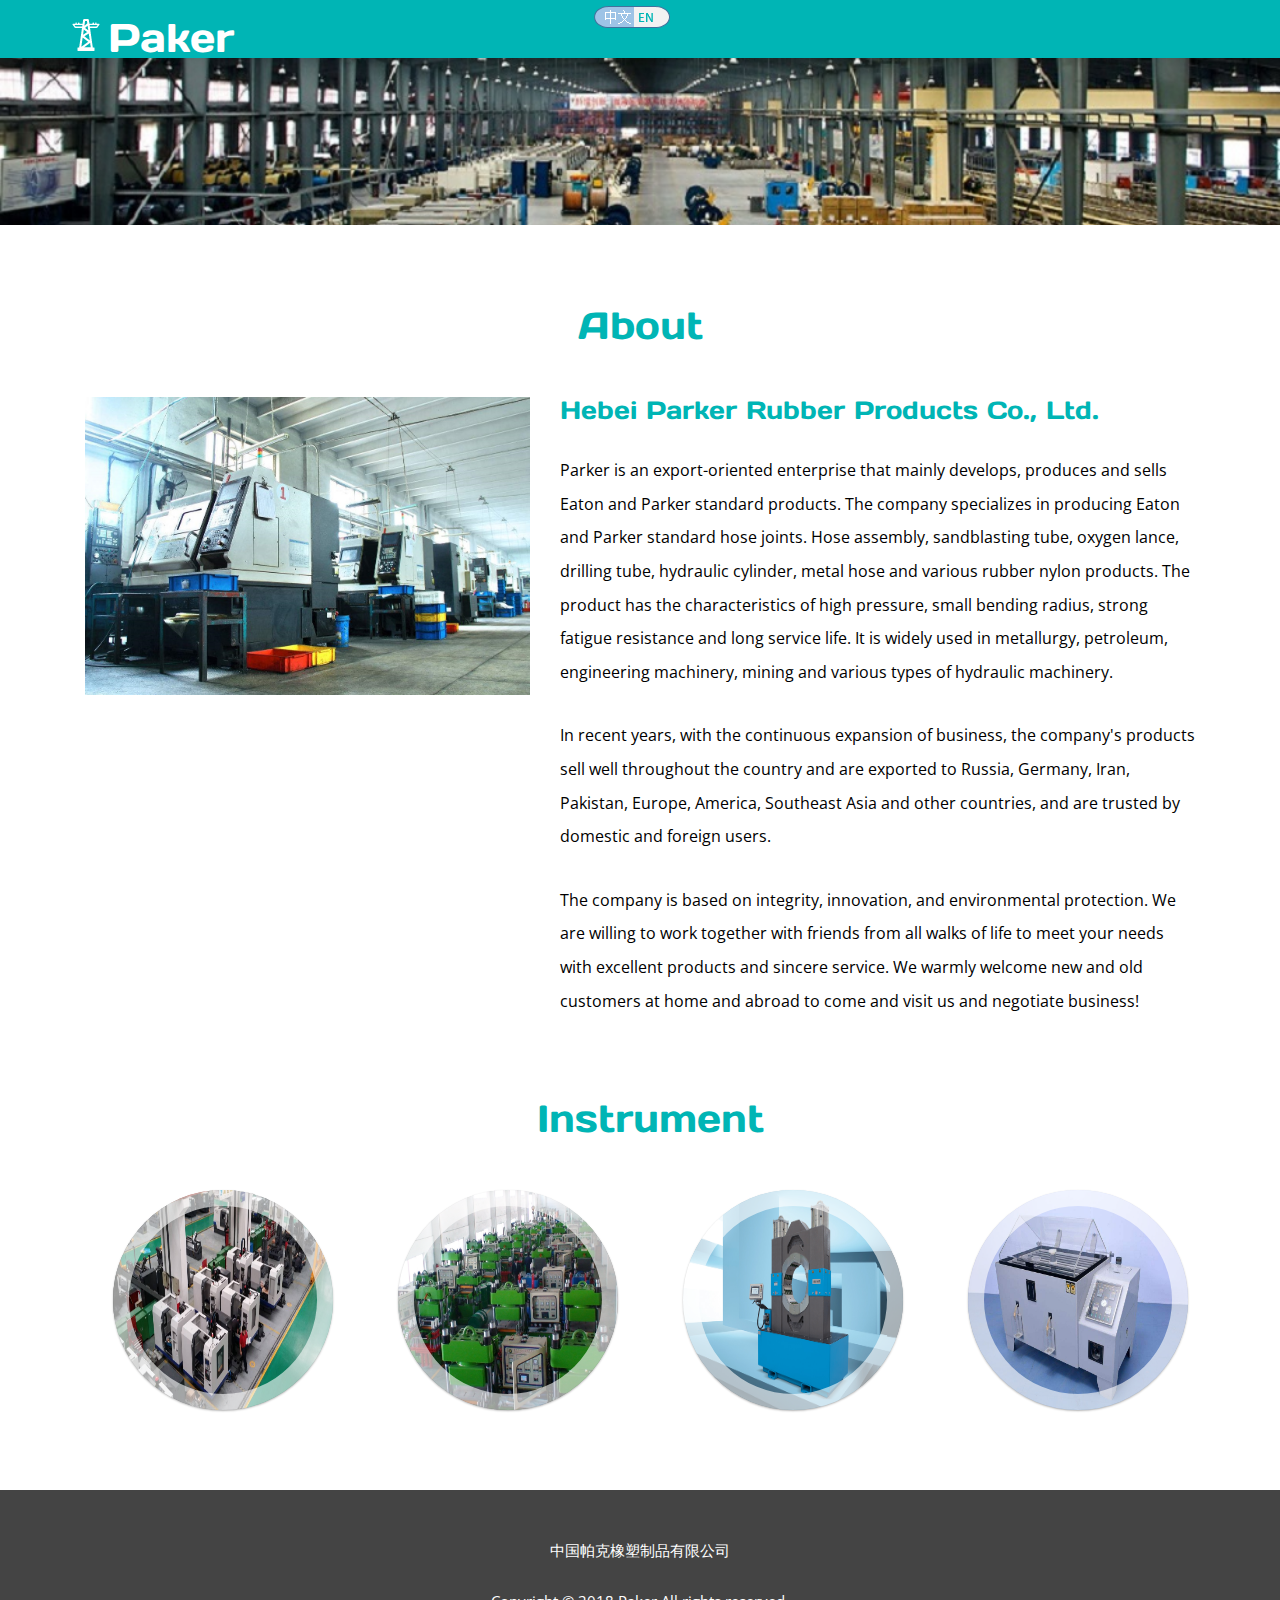
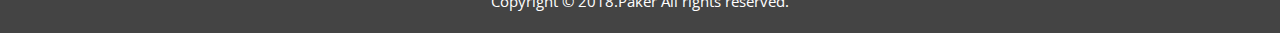
==== commit 70c74edc: "add" ====
--- a/paker/about.html
+++ b/paker/about.html
@@ -67,10 +67,11 @@
 			<div class="col-md-5 about-grid-left text-center">
 				<img src="images/company_instrument.jpg" alt=""/>
 			</div>
-		<div class="col-md-7 about-grid">
+		<div class="col-md-7 about-grid about_text">
 							<h4><script>document.write(lang_company_name[lang_value]);</script></h4>
-							<p><script>document.write(lang_introduction[lang_value]);</script></p>
-							<p><script>document.write(lang_quality_introduction[lang_value]);</script></p>
+							<p><script>document.write(lang_about_us_1[lang_value]);</script></p>
+							<p><script>document.write(lang_about_us_2[lang_value]);</script></p>
+							<p><script>document.write(lang_about_us_3[lang_value]);</script></p>
 		</div>
 		<div class="clearfix"></div>
 	</div>
@@ -106,7 +107,7 @@
 				<div class="ih-item circle effect19"><a href="#">
 					<div class="img"><img src="images/instrument4.jpg" alt="img"></div>
 					<div class="info">
-					  <h3><script>document.write(lang_instrument3[lang_value]);</script></h3>
+					  <h3><script>document.write(lang_instrument4[lang_value]);</script></h3>
 					</div></a>
 				</div>
 			</div>
--- a/paker/css/style.css
+++ b/paker/css/style.css
@@ -697,7 +697,7 @@
     color: #A7A7A7;
 }
 .creative-left:nth-child(4), .creative-right:nth-child(5) {
-    margin-top: 60px;
+    /*margin-top: 60px;*/
 }
 
 /*-- //creative --*/
--- a/paker/css/website.css
+++ b/paker/css/website.css
@@ -56,3 +56,17 @@
 .team{
 	margin-left: 20px;
 }
+
+.about_text p{
+	font-size: 16px;
+	color: black;
+}
+
+.contact_company_name{
+	font-size: 18px !important;
+}
+.index_img img{
+	width: 350px;
+	height: 350px;
+	margin-top: 30px;
+}
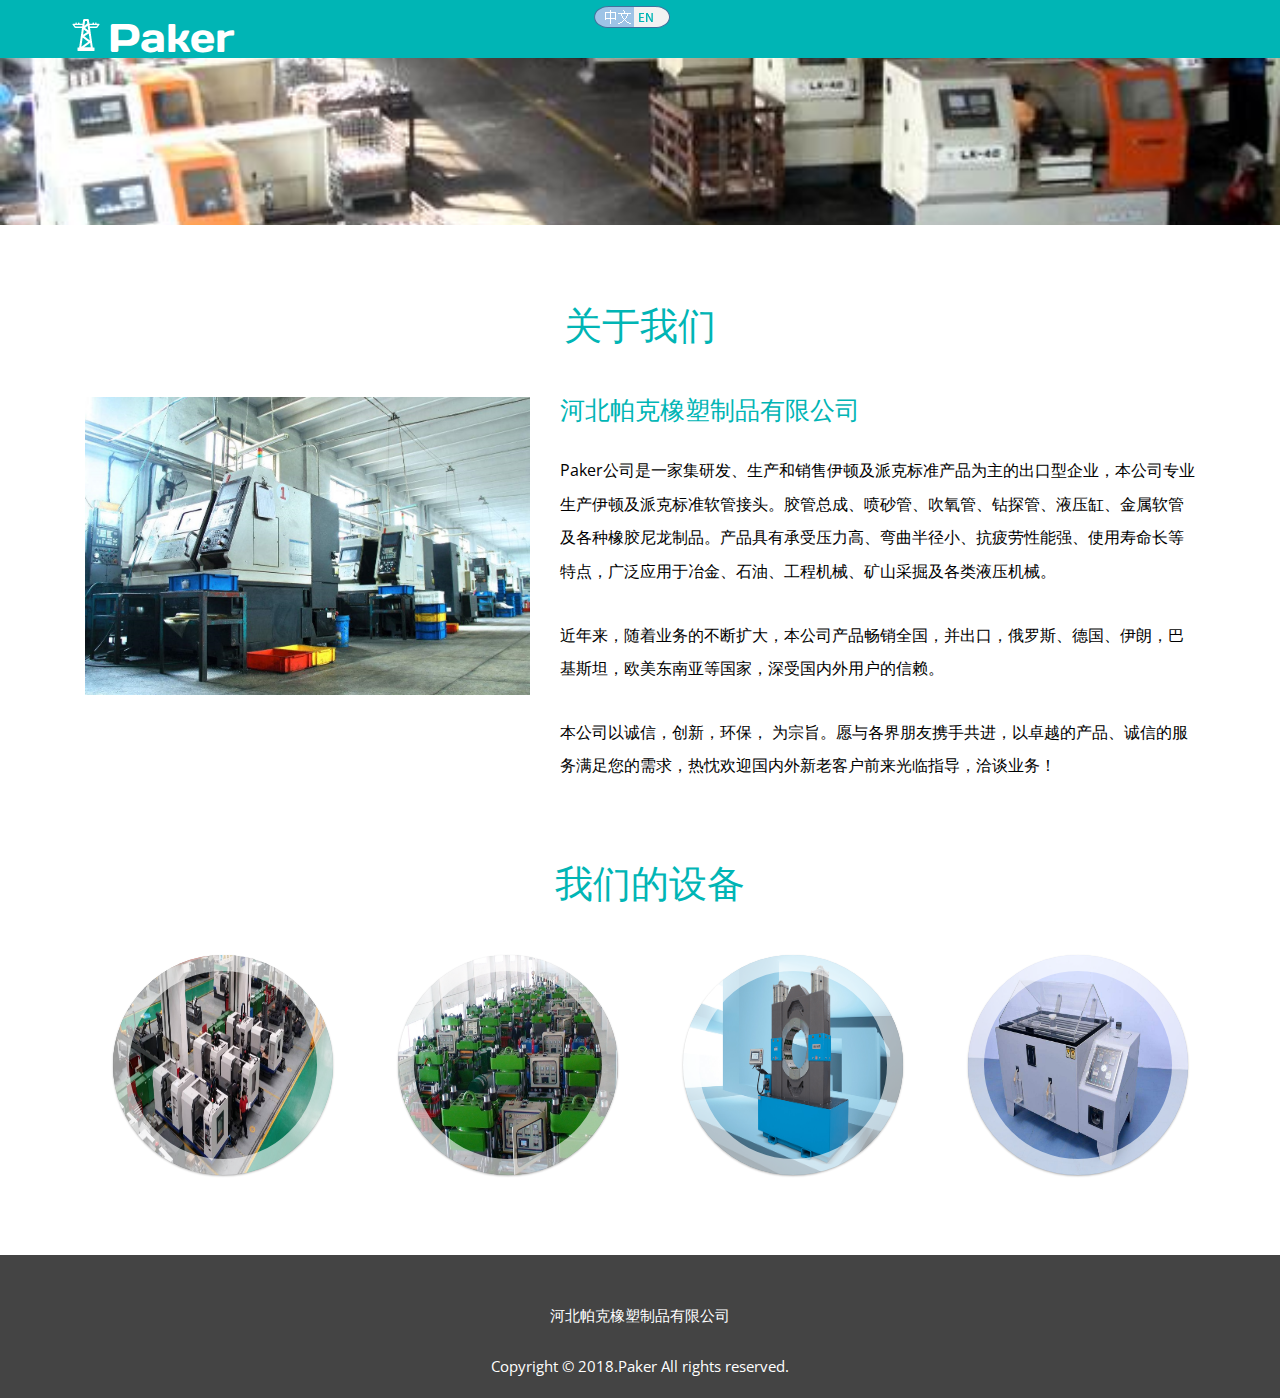
==== commit f0c0e832: "add mate" ====
--- a/paker/about.html
+++ b/paker/about.html
@@ -1,11 +1,12 @@
 <!DOCTYPE html>
 <html>
 <head>
-<title>About</title>
+<title>河北帕克Paker-About</title>
 <!-- for-mobile-apps -->
 <meta name="viewport" content="width=device-width, initial-scale=1">
 <meta http-equiv="Content-Type" content="text/html; charset=utf-8" />
-<meta name="keywords" content="" />
+<meta name="keywords" content="河北帕克,橡塑制品,胶管接口" />
+<meta name="description" content="河北帕克橡塑制品有限公司" /> 
 <script type="application/x-javascript"> addEventListener("load", function() { setTimeout(hideURLbar, 0); }, false);
 		function hideURLbar(){ window.scrollTo(0,1); } </script>
 <!-- //for-mobile-apps -->
@@ -46,7 +47,7 @@
             var strLang = sessionStorage.getItem("language");
             var lang_value;
             if(null == strLang){
-                lang_value = 0;
+                lang_value = 1;
             }else{
                 lang_value = Number.parseInt(strLang);
             }
--- a/paker/css/style.css
+++ b/paker/css/style.css
@@ -108,7 +108,7 @@
 }
 .navbar-default .navbar-nav > li > a{
   color: #fff;
-  font-size: 16px;
+  font-size: 18px;
 }
 .navbar-nav > li > a {
   padding-top: 25px;
@@ -323,7 +323,7 @@
 }
 .banner-info h3 {
 	font-family: 'Days One', sans-serif;
-    color: #fff;
+    color: #b2c6ff;
     font-size: 44px;
 	line-height:1.3em;
 }
@@ -373,7 +373,7 @@
 }
 .content-left p {
     line-height: 2.1em;
-    font-size: 14px;
+    font-size: 18px;
     color: #A7A7A7;
     /*text-align: right;*/
 }
@@ -688,7 +688,8 @@
     margin-bottom: 17px;
 }
 .creative-left,.creative-right {
-    border-left: 2px solid #00B5B5;
+    border-left: 1.5px solid #00B5B5;
+    border-right: 1.5px solid #00B5B5;
     padding: 0 22px;
 }
 .creative-left p ,.creative-right p{
--- a/paker/css/website.css
+++ b/paker/css/website.css
@@ -70,3 +70,7 @@
 	height: 350px;
 	margin-top: 30px;
 }
+
+.index_img div{
+	padding-bottom: 15px;
+}
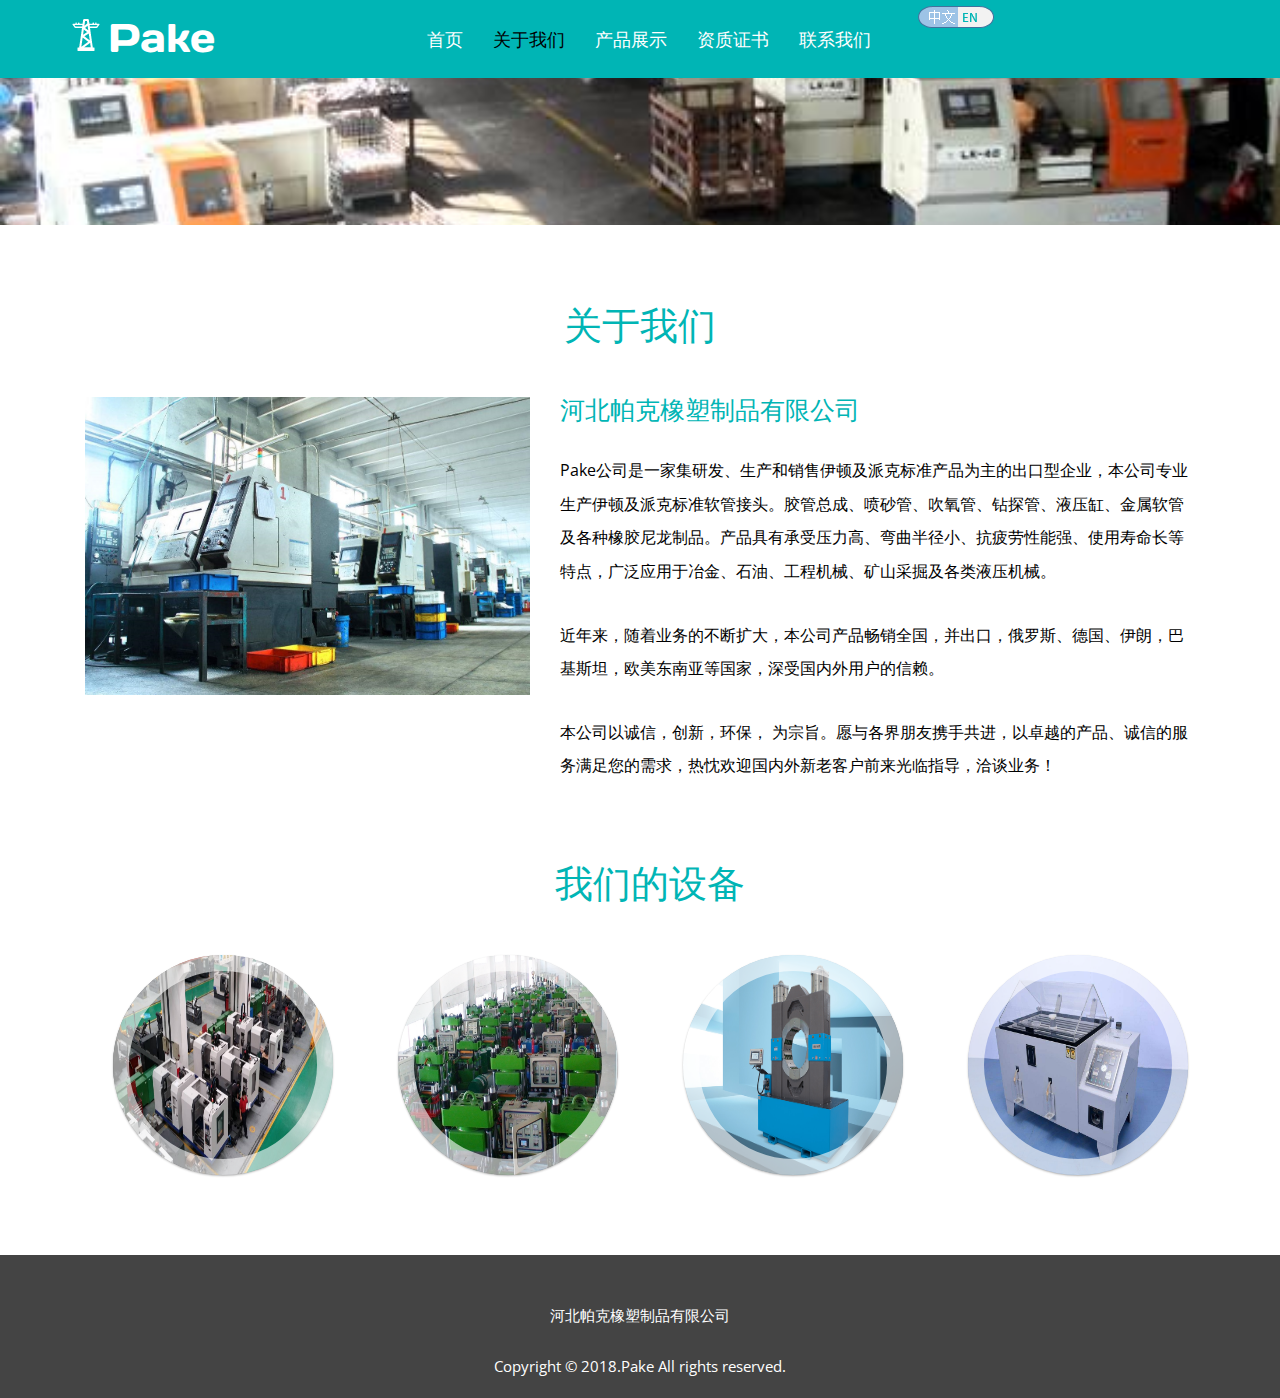
==== commit 6c5937ce: "modify" ====
--- a/paker/about.html
+++ b/paker/about.html
@@ -1,7 +1,7 @@
 <!DOCTYPE html>
 <html>
 <head>
-<title>河北帕克Paker-About</title>
+<title>河北帕克Pake-About</title>
 <!-- for-mobile-apps -->
 <meta name="viewport" content="width=device-width, initial-scale=1">
 <meta http-equiv="Content-Type" content="text/html; charset=utf-8" />
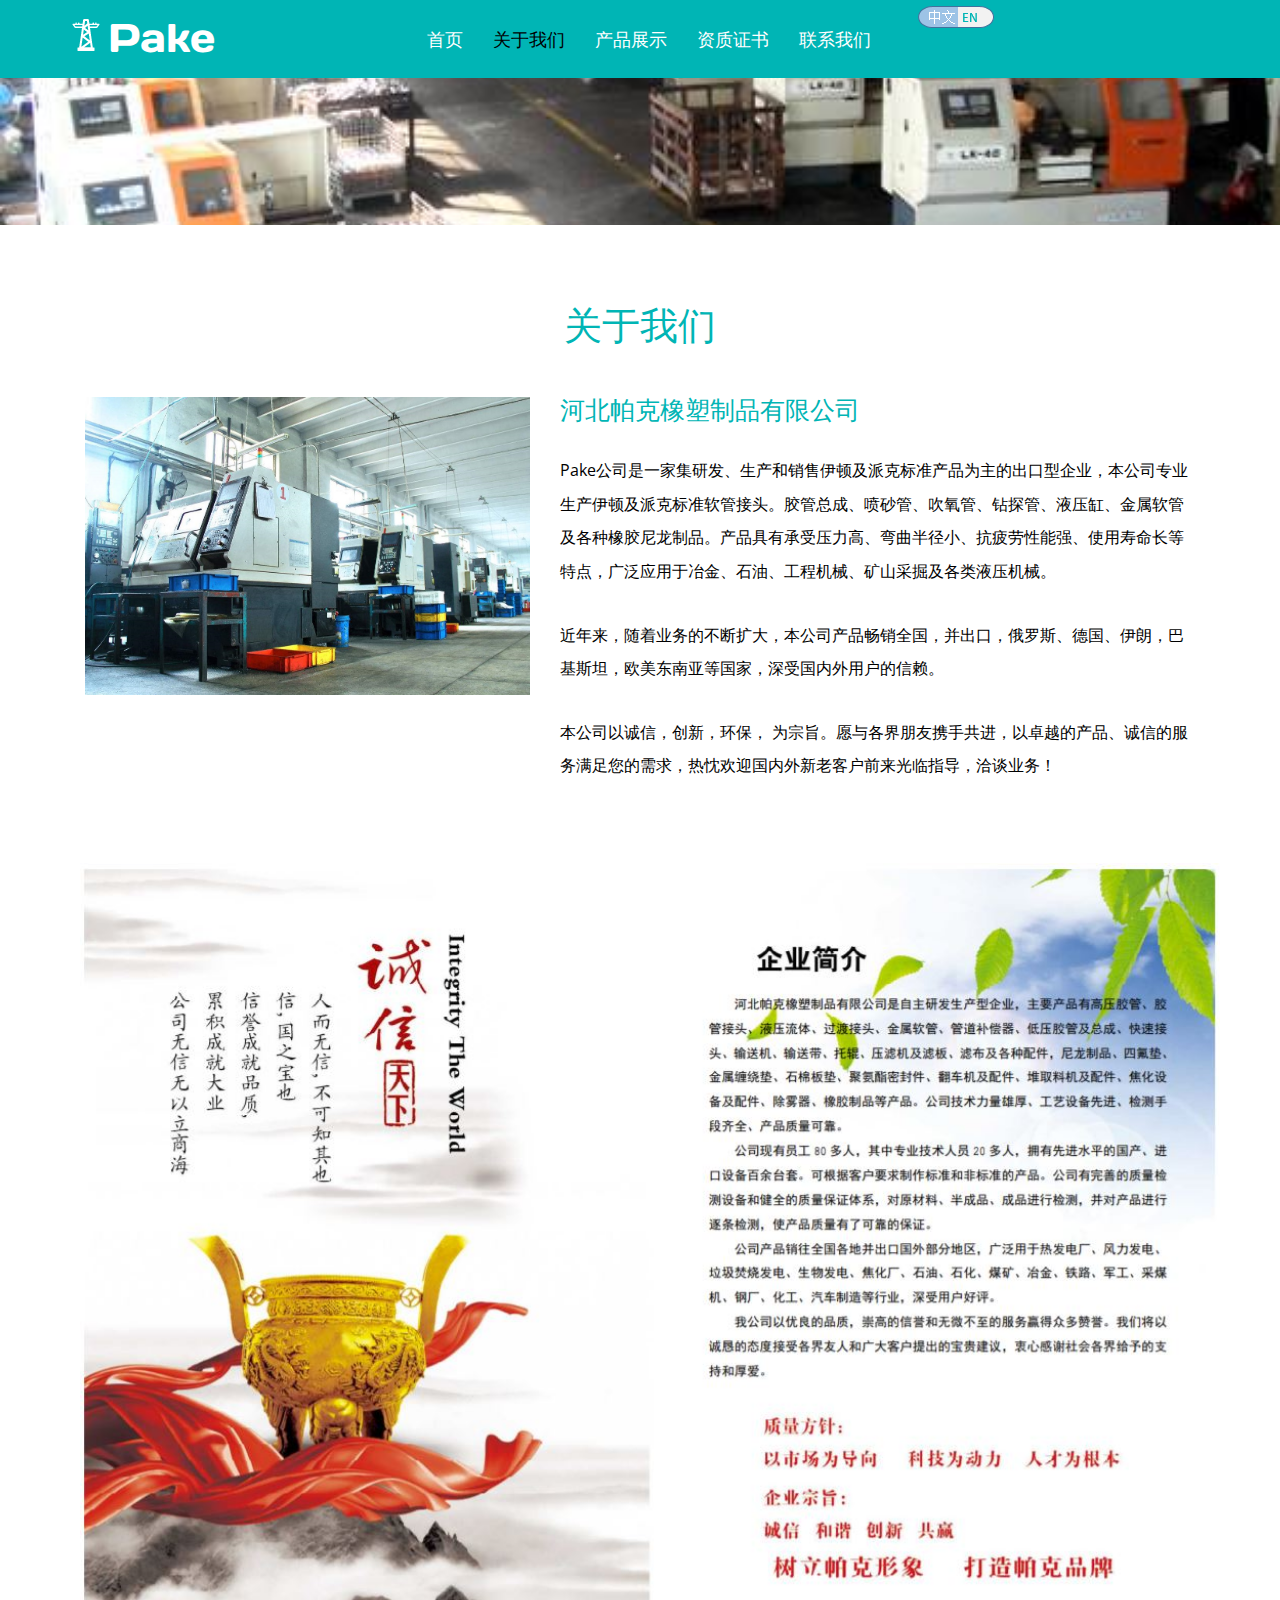
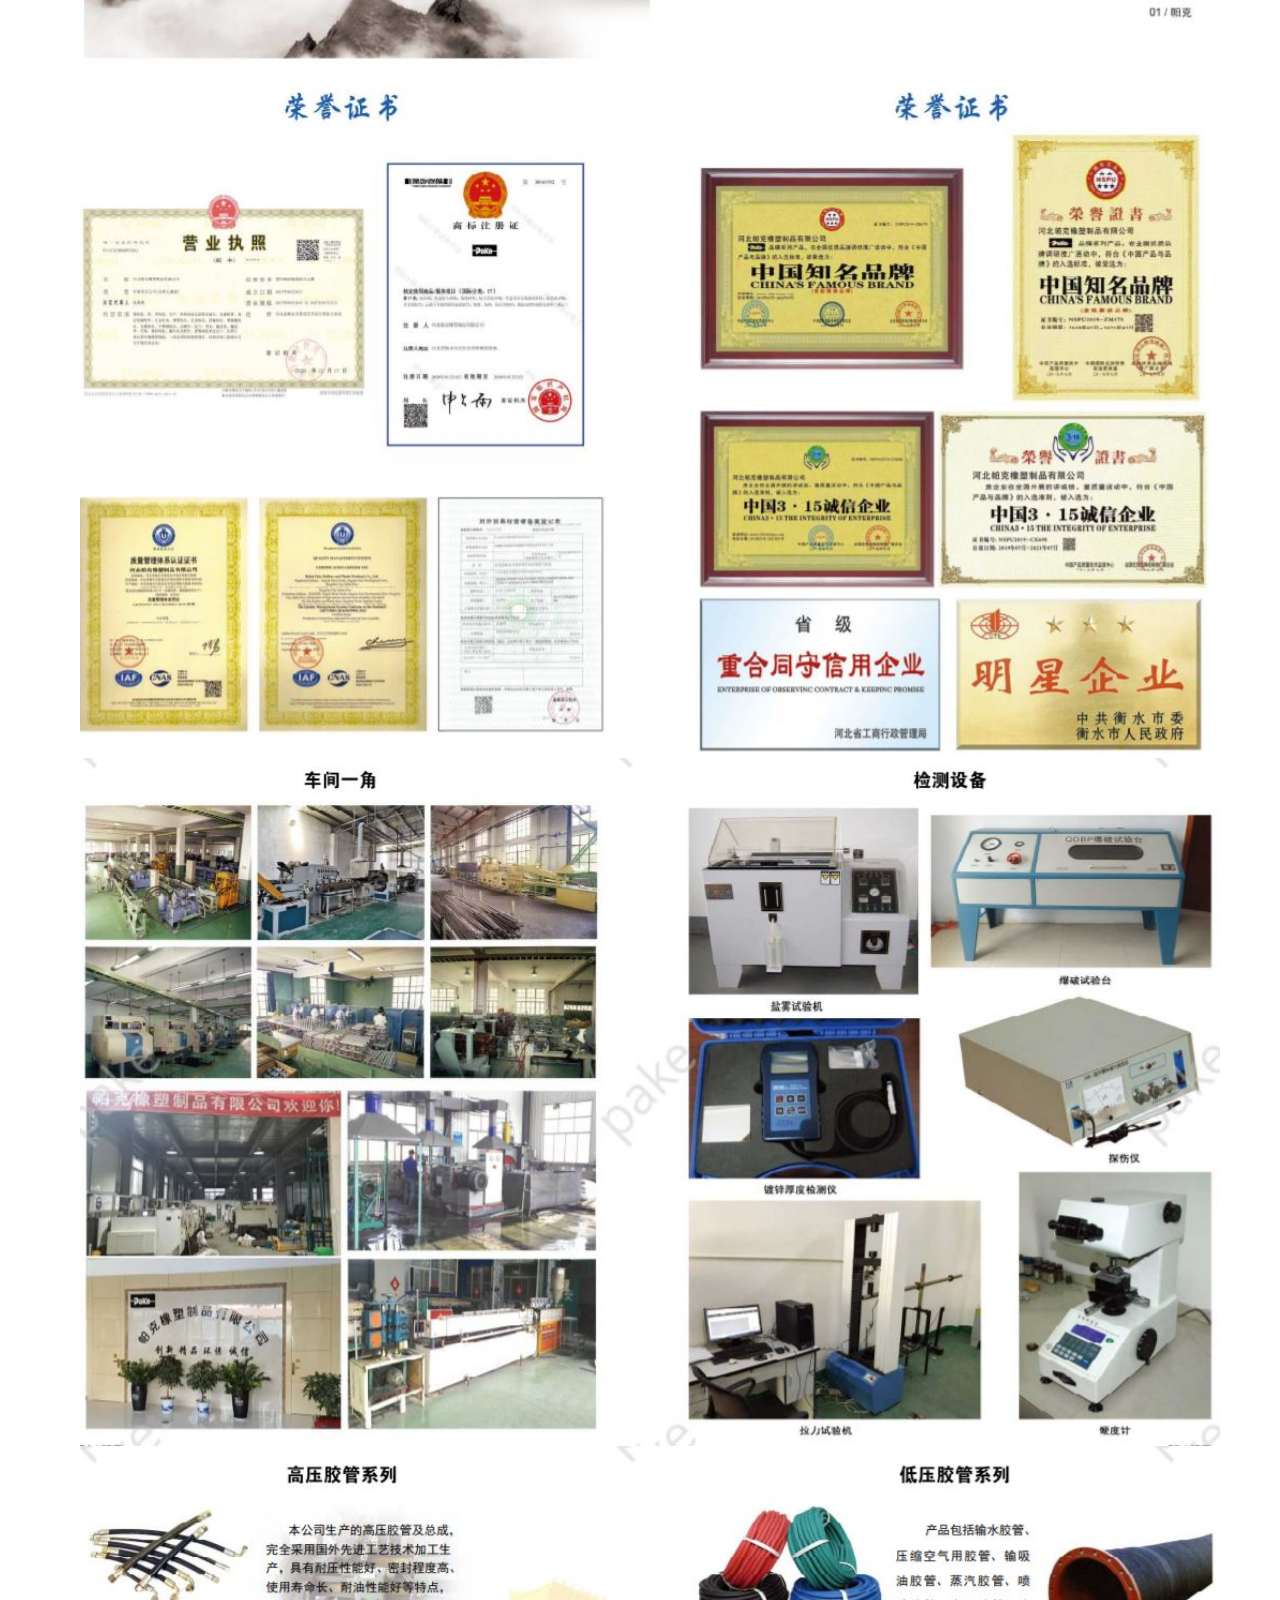
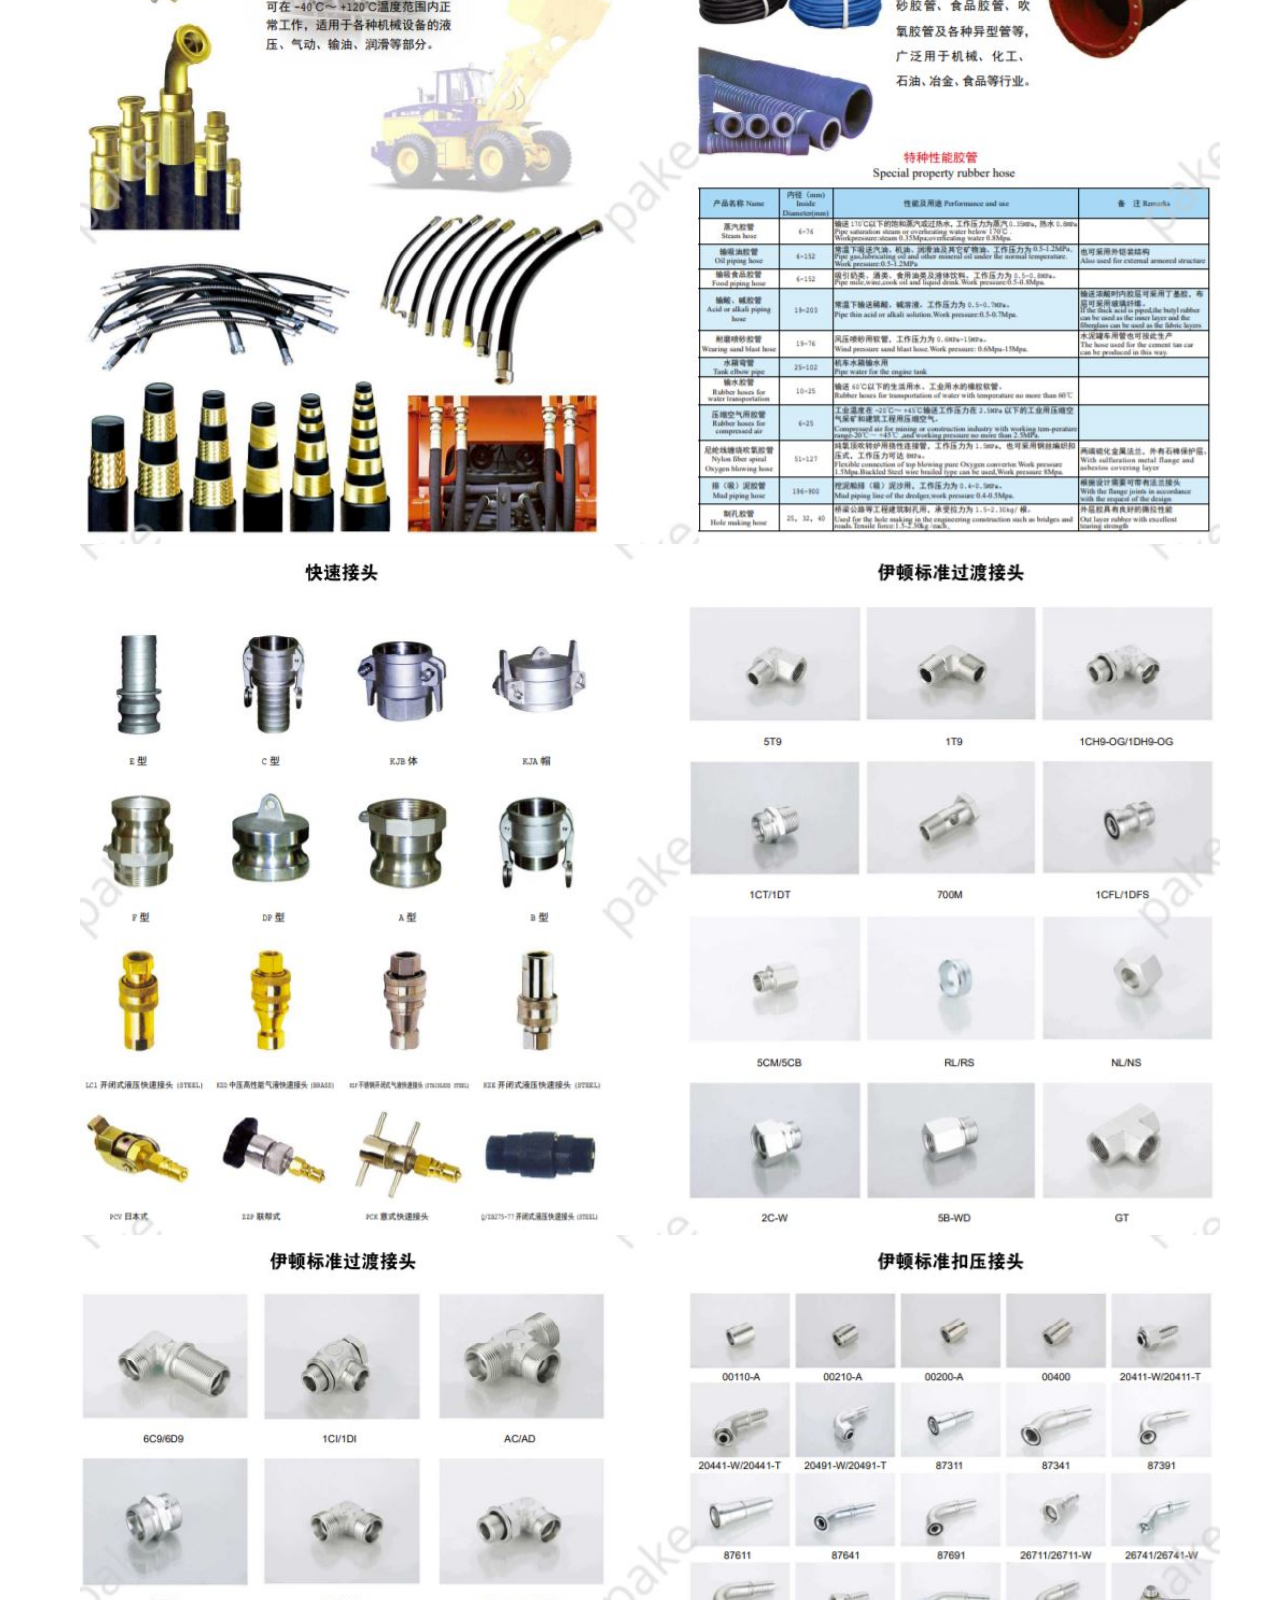
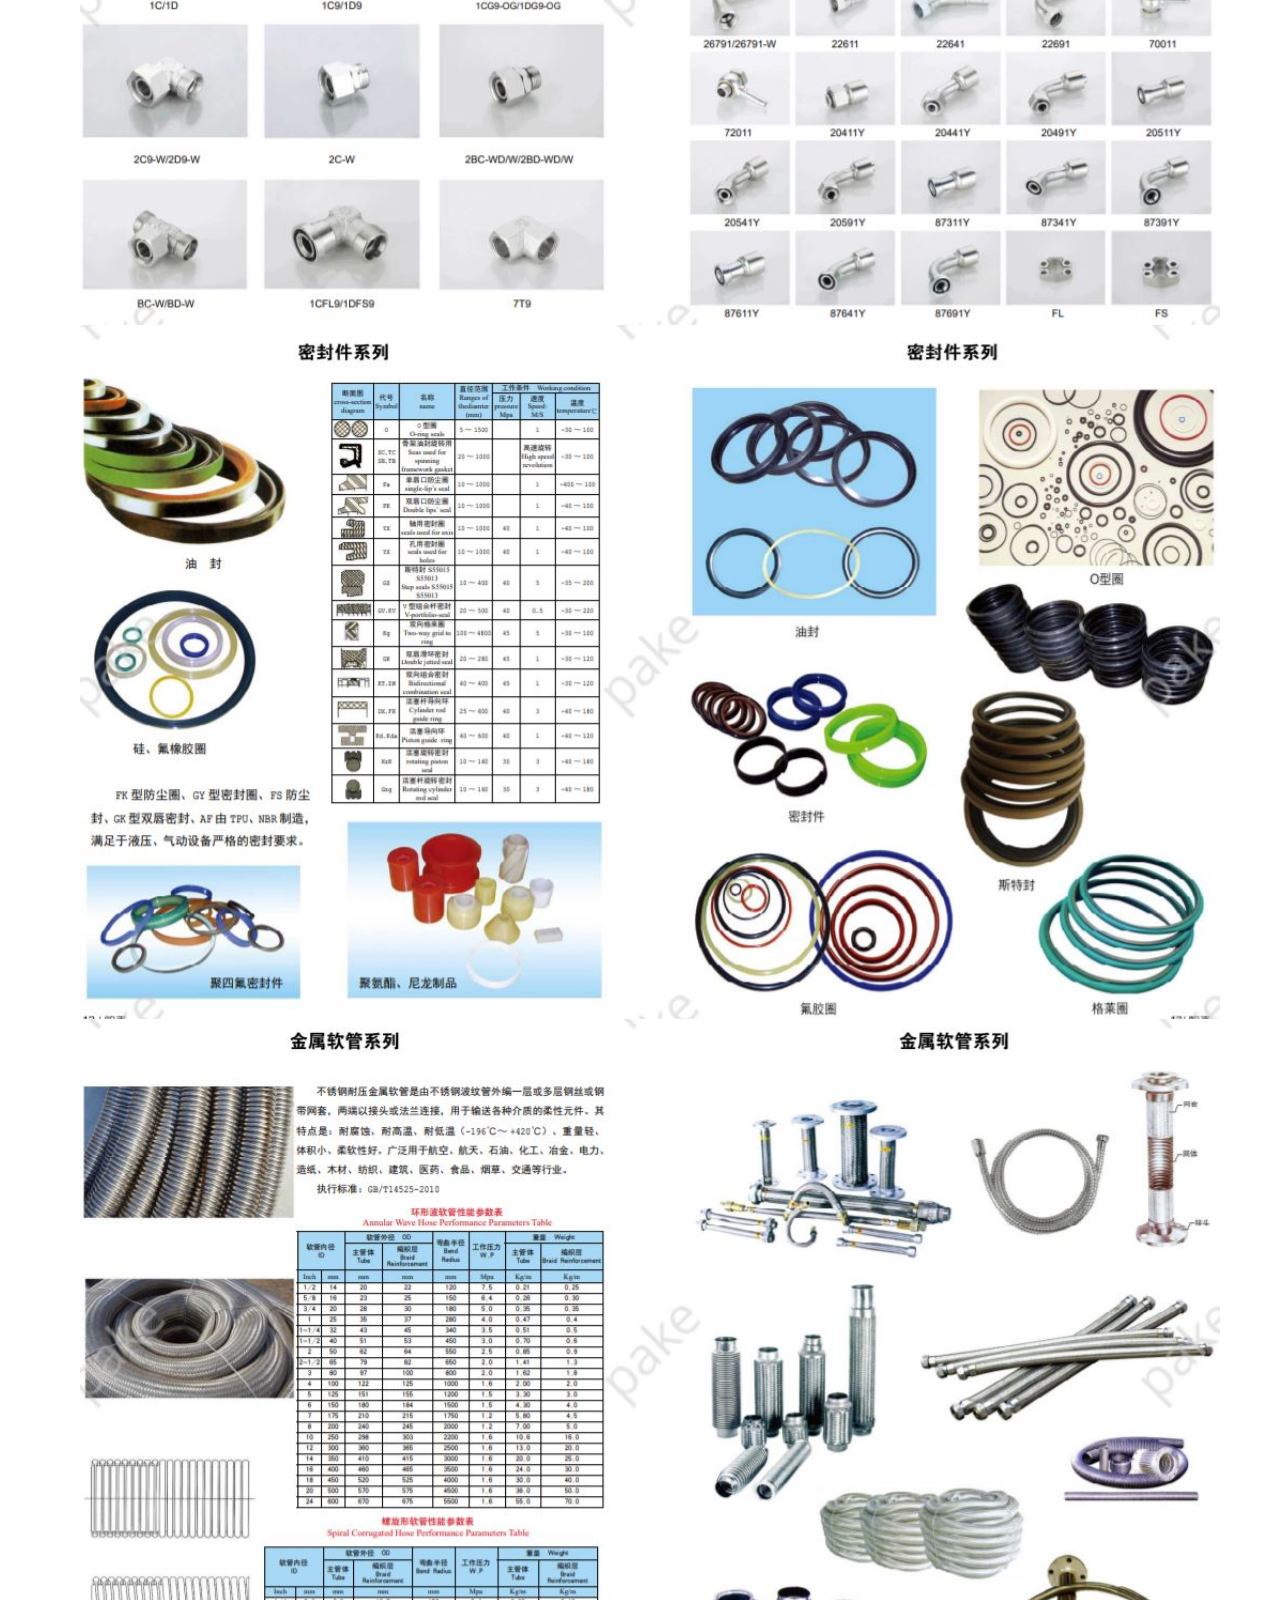
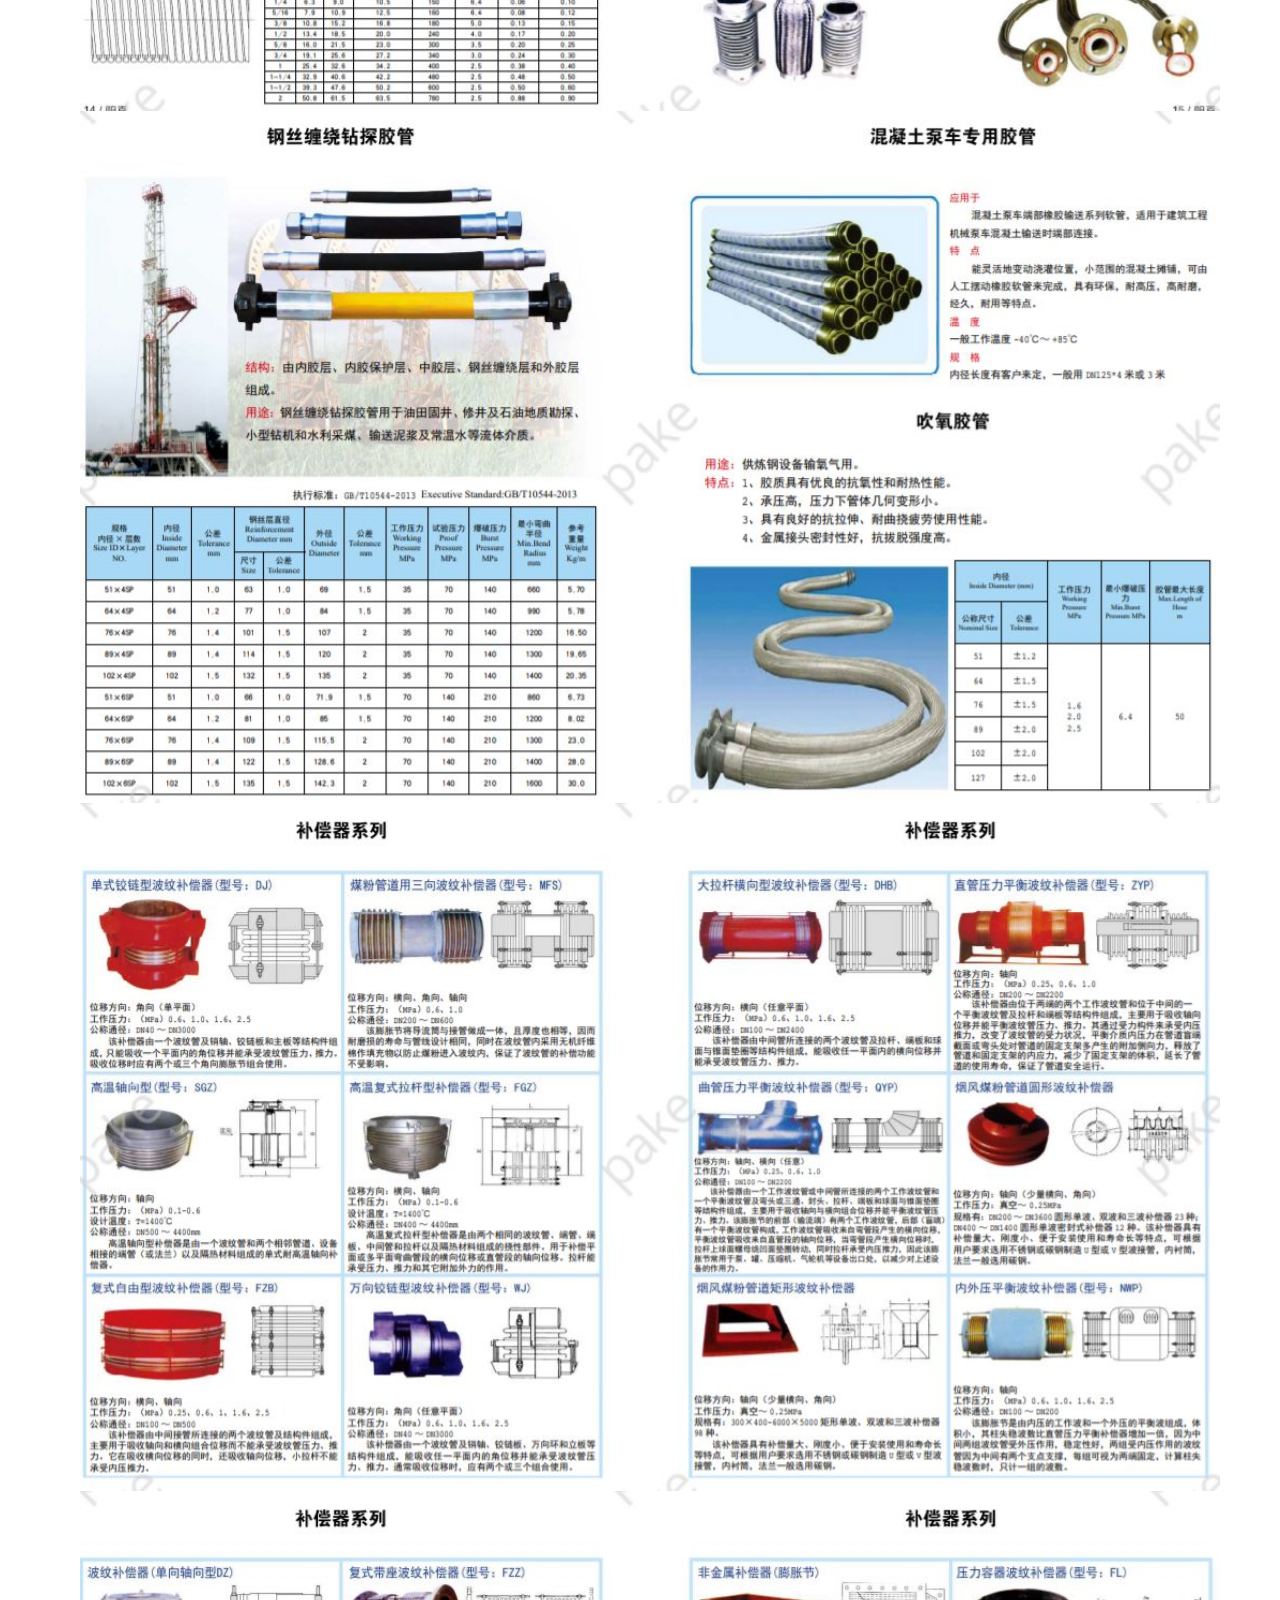
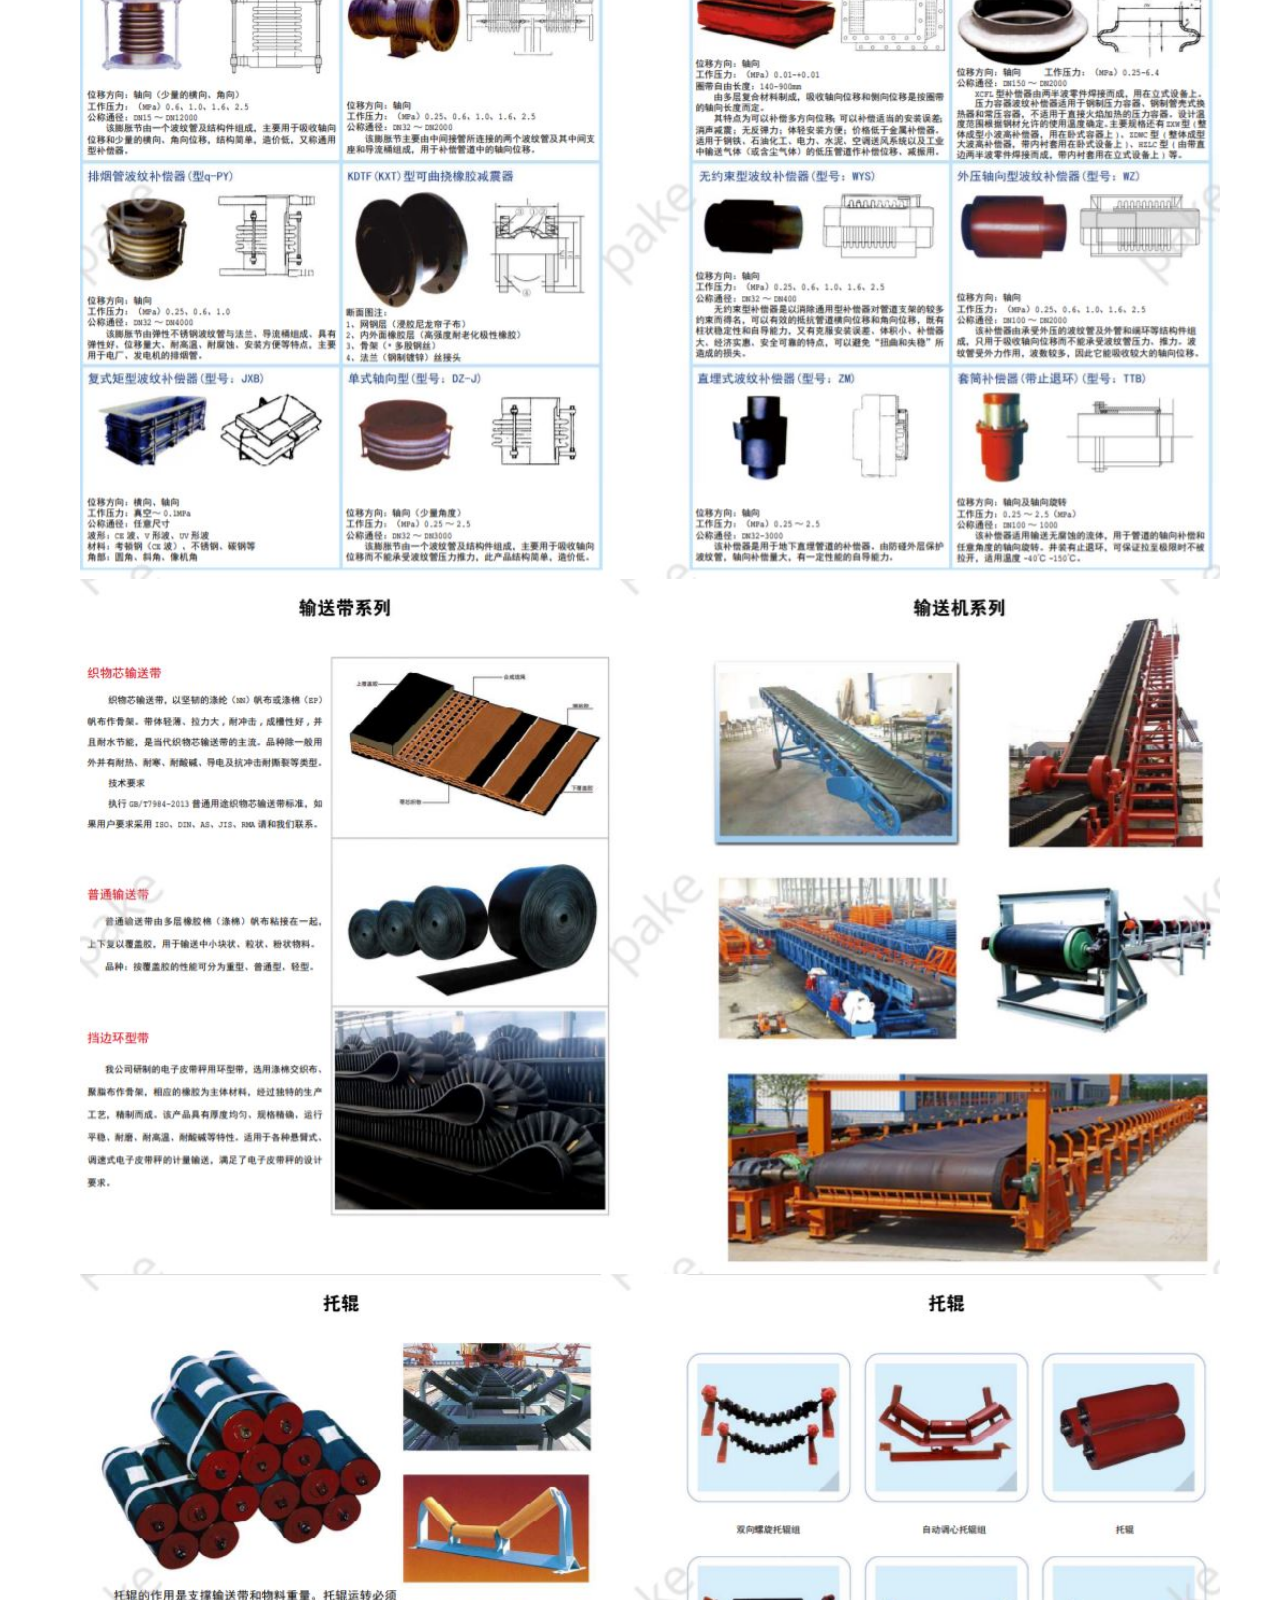
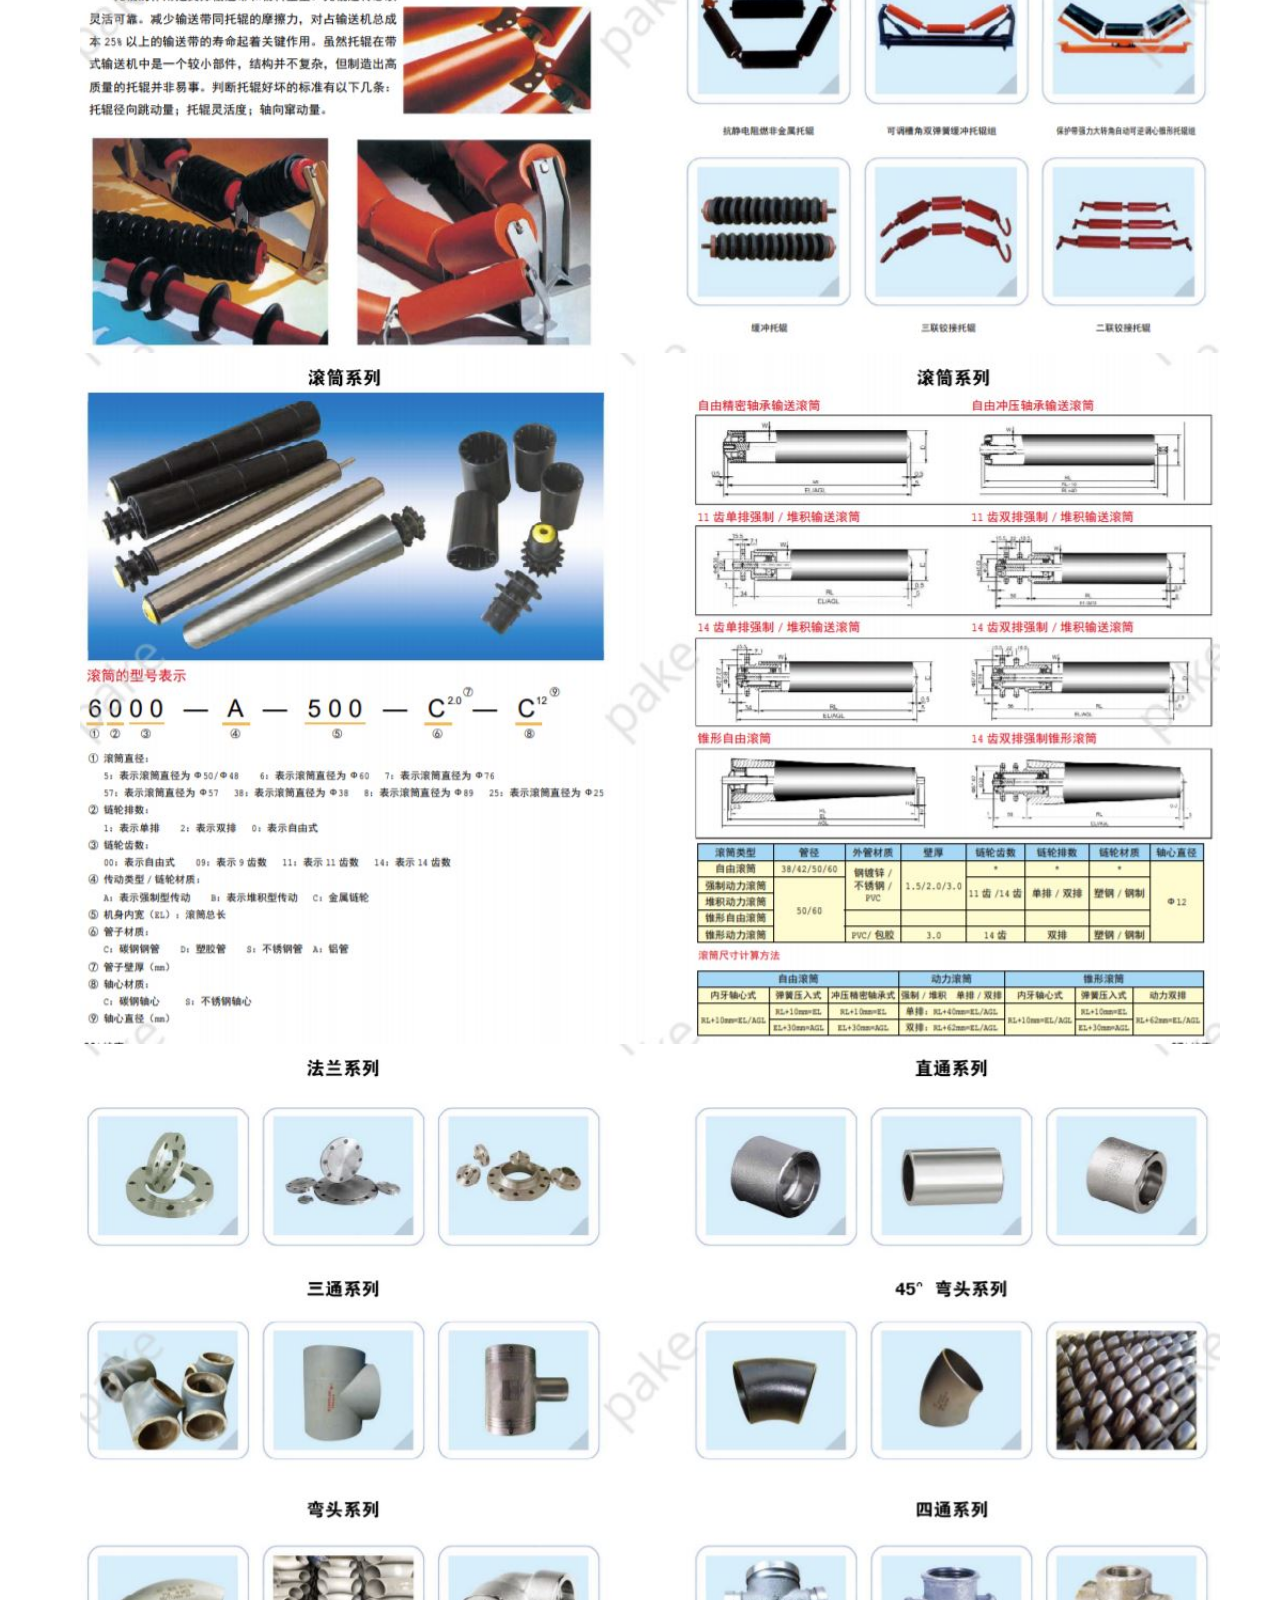
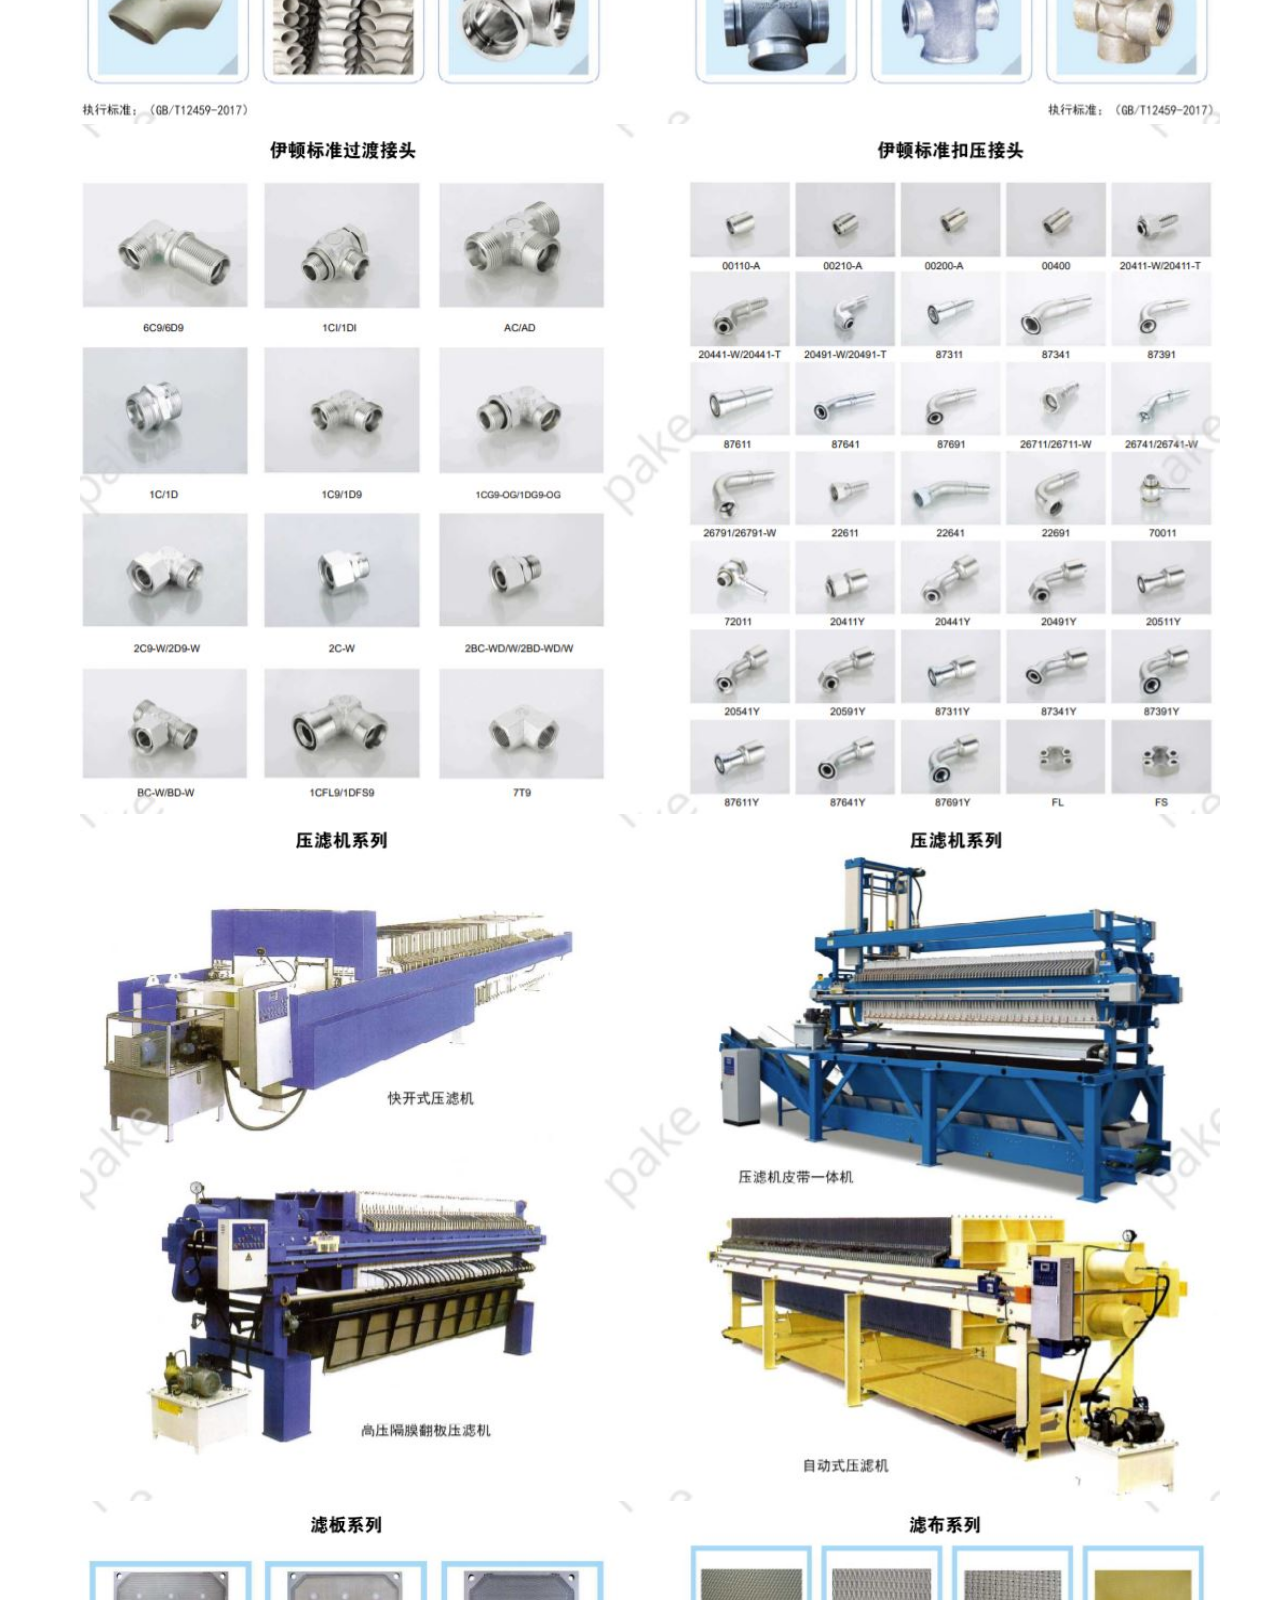
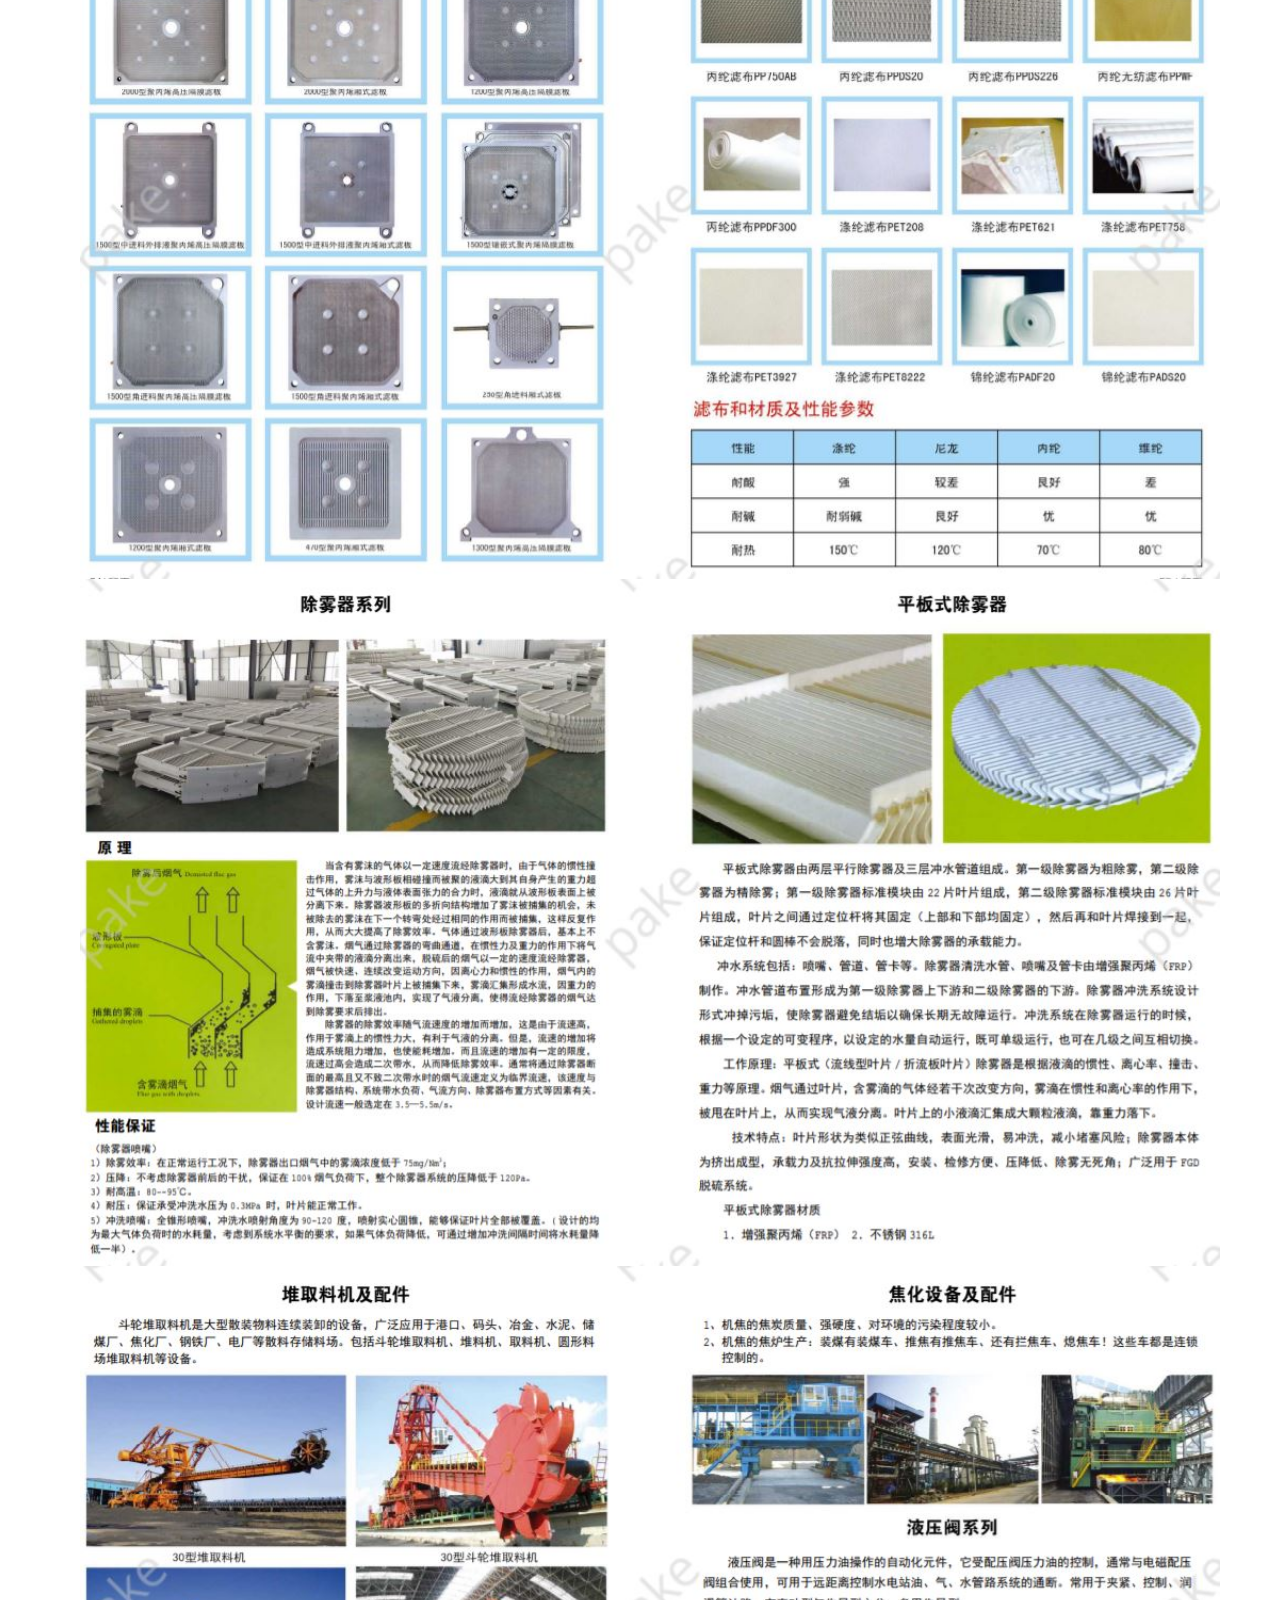
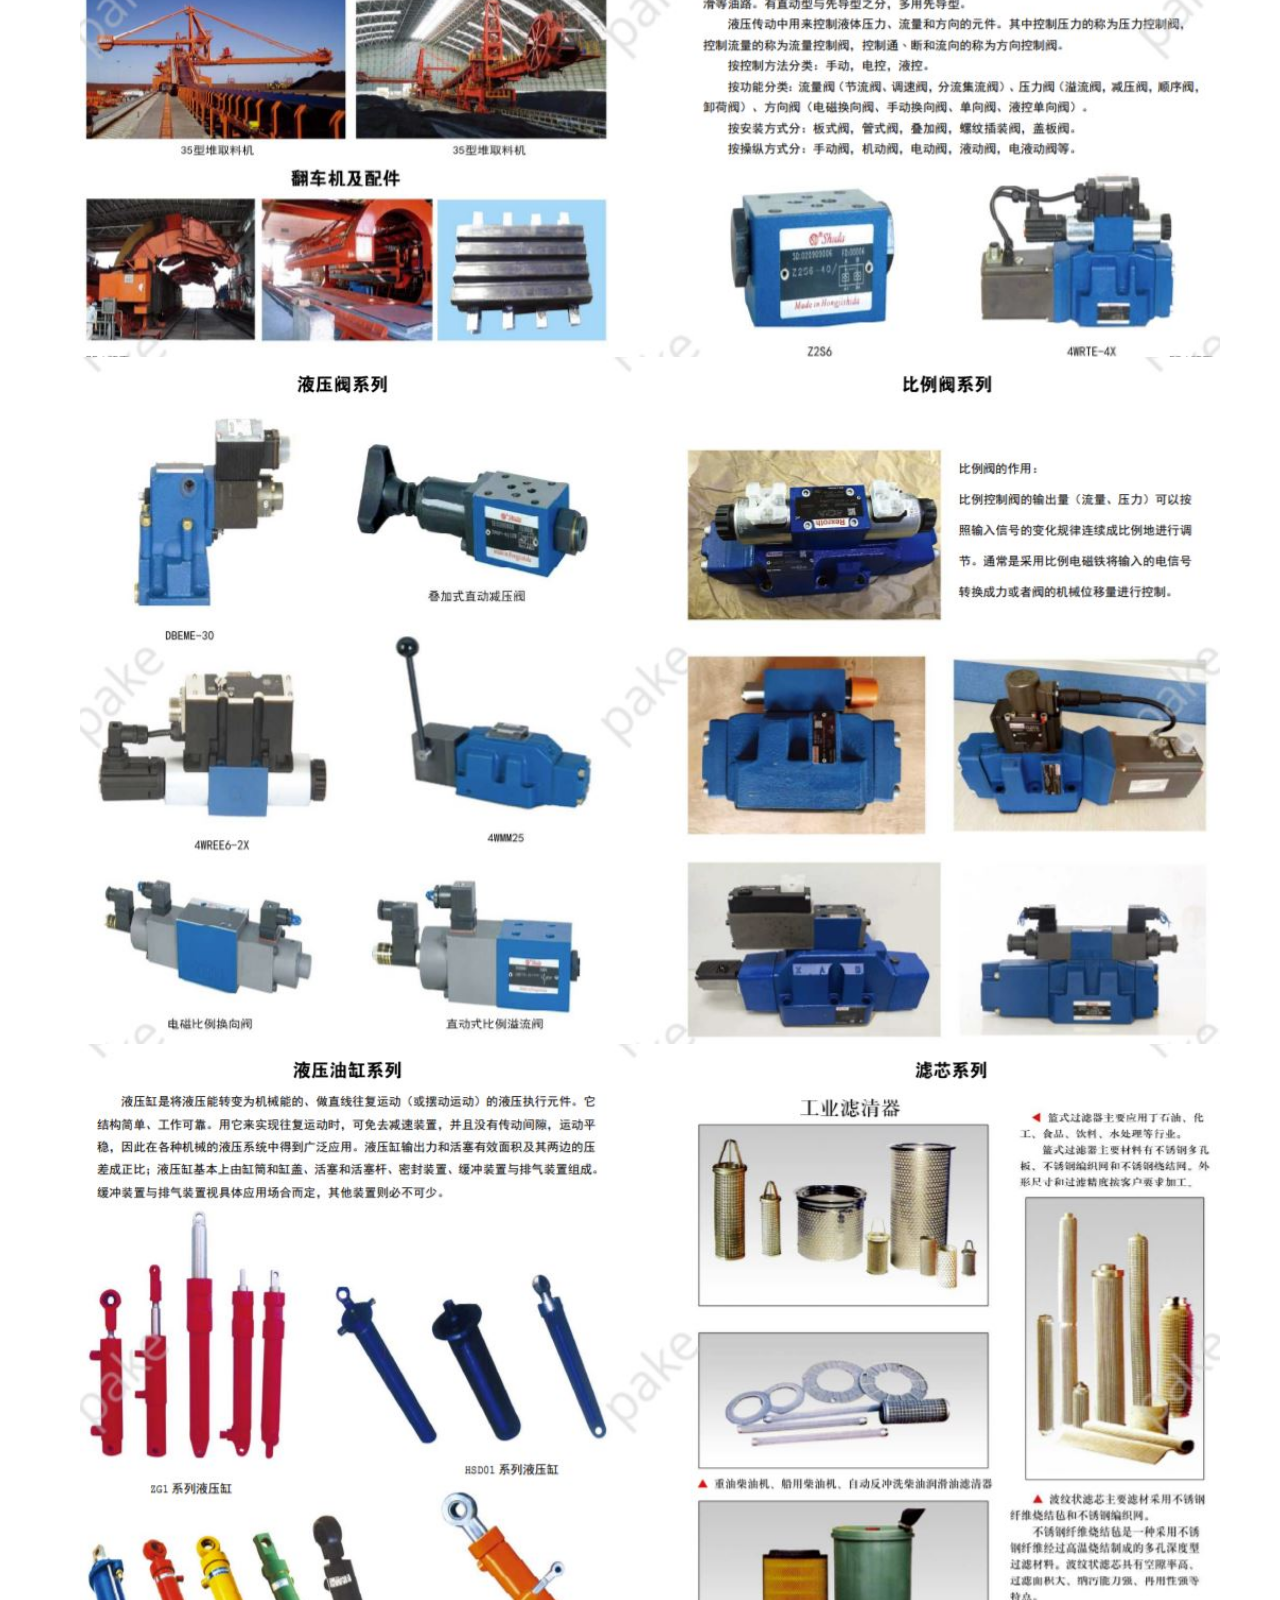
==== commit d1b590ba: "add book" ====
--- a/paker/about.html
+++ b/paker/about.html
@@ -1,163 +1,319 @@
 <!DOCTYPE html>
 <html>
-<head>
-<title>河北帕克Pake-About</title>
-<!-- for-mobile-apps -->
-<meta name="viewport" content="width=device-width, initial-scale=1">
-<meta http-equiv="Content-Type" content="text/html; charset=utf-8" />
-<meta name="keywords" content="河北帕克,橡塑制品,胶管接口" />
-<meta name="description" content="河北帕克橡塑制品有限公司" /> 
-<script type="application/x-javascript"> addEventListener("load", function() { setTimeout(hideURLbar, 0); }, false);
-		function hideURLbar(){ window.scrollTo(0,1); } </script>
-<!-- //for-mobile-apps -->
-<link href="css/bootstrap.css" rel="stylesheet" type="text/css" media="all" />
-<link href="css/ihover.css" rel="stylesheet" media="all">
-<link href="css/style.css" rel="stylesheet" type="text/css" media="all" />
-<link rel="shortcut icon" href="favicon.ico" type="image/x-icon" />
-
-<link href="css/website.css" rel="stylesheet" type="text/css" media="all" />
-
-<!-- js -->
-<script src="js/jquery-1.11.1.min.js"></script>
-<script type="text/javascript" src="js/language.js"></script>
-
-<script type="text/javascript" src="js/jquery.iconmenu.js"></script>
-<script type="text/javascript" src="js/lang_lib.js"></script>   
-<!-- //js -->
-<!-- fonts -->
-<link href='https://fonts.googleapis.com/css?family=Open+Sans:300italic,400italic,600italic,700italic,800italic,400,300,600,700,800' rel='stylesheet' type='text/css'>
-<link href='https://fonts.googleapis.com/css?family=Days+One' rel='stylesheet' type='text/css'>
-<!-- //fonts -->
-	<!-- start-smoth-scrolling -->
+	<head>
+		<title>河北帕克Pake-About</title>
+		<!-- for-mobile-apps -->
+		<meta name="viewport" content="width=device-width, initial-scale=1">
+		<meta http-equiv="Content-Type" content="text/html; charset=utf-8" />
+		<meta name="keywords" content="河北帕克,橡塑制品,胶管接口" />
+		<meta name="description" content="河北帕克橡塑制品有限公司" />
+		<script type="application/x-javascript">
+			addEventListener("load", function() {
+				setTimeout(hideURLbar, 0);
+			}, false);
+
+			function hideURLbar() {
+				window.scrollTo(0, 1);
+			}
+		</script>
+		<!-- //for-mobile-apps -->
+		<link href="css/bootstrap.css" rel="stylesheet" type="text/css" media="all" />
+		<link href="css/ihover.css" rel="stylesheet" media="all">
+		<link href="css/style.css" rel="stylesheet" type="text/css" media="all" />
+		<link rel="shortcut icon" href="favicon.ico" type="image/x-icon" />
+
+		<link href="css/website.css" rel="stylesheet" type="text/css" media="all" />
+
+		<!-- js -->
+		<script src="js/jquery-1.11.1.min.js"></script>
+		<script type="text/javascript" src="js/language.js"></script>
+
+		<script type="text/javascript" src="js/jquery.iconmenu.js"></script>
+		<script type="text/javascript" src="js/lang_lib.js"></script>
+		<!-- //js -->
+		<!-- fonts -->
+		<link href='https://fonts.googleapis.com/css?family=Open+Sans:300italic,400italic,600italic,700italic,800italic,400,300,600,700,800'
+		 rel='stylesheet' type='text/css'>
+		<link href='https://fonts.googleapis.com/css?family=Days+One' rel='stylesheet' type='text/css'>
+		<!-- //fonts -->
+		<!-- start-smoth-scrolling -->
 		<script type="text/javascript" src="js/move-top.js"></script>
 		<script type="text/javascript" src="js/easing.js"></script>
 		<script type="text/javascript">
 			jQuery(document).ready(function($) {
-				$(".scroll").click(function(event){		
+				$(".scroll").click(function(event) {
 					event.preventDefault();
-					$('html,body').animate({scrollTop:$(this.hash).offset().top},1000);
+					$('html,body').animate({
+						scrollTop: $(this.hash).offset().top
+					}, 1000);
 				});
 			});
 		</script>
 		<script type="text/javascript">
-            $(function() {
-                $('#sti-menu').iconmenu();
-                
-            });
-            var strLang = sessionStorage.getItem("language");
-            var lang_value;
-            if(null == strLang){
-                lang_value = 1;
-            }else{
-                lang_value = Number.parseInt(strLang);
-            }
-        </script>
-	<!-- start-smoth-scrolling -->
-</head>
-<body>
-<!-- banner -->
-	<div class="banner pagehead">
-		 <div id="id_header" class="header">
-            
-            </div>
-	</div>
-<!-- about -->
-<div class="about">
-	<div class="container">
-		<h3 class="tittle"><script>document.write(lang_about[lang_value]);</script></h3>
-			<div class="col-md-5 about-grid-left text-center">
-				<img src="images/company_instrument.jpg" alt=""/>
+			$(function() {
+				$('#sti-menu').iconmenu();
+
+			});
+			var strLang = sessionStorage.getItem("language");
+			var lang_value;
+			if (null == strLang) {
+				lang_value = 1;
+			} else {
+				lang_value = Number.parseInt(strLang);
+			}
+		</script>
+		<!-- start-smoth-scrolling -->
+	</head>
+	<body>
+		<!-- banner -->
+		<div class="banner pagehead">
+			<div id="id_header" class="header">
+
 			</div>
-		<div class="col-md-7 about-grid about_text">
-							<h4><script>document.write(lang_company_name[lang_value]);</script></h4>
-							<p><script>document.write(lang_about_us_1[lang_value]);</script></p>
-							<p><script>document.write(lang_about_us_2[lang_value]);</script></p>
-							<p><script>document.write(lang_about_us_3[lang_value]);</script></p>
-		</div>
-		<div class="clearfix"></div>
-	</div>
-</div>
-<div class="team">
-	<div class="container">
-		<h3 class="tittle"><script>document.write(lang_instrument[lang_value]);</script></h3>
-			<div class="col-lg-3 col-md-5 text-center">
-				<div class="ih-item circle effect19"><a href="#">
-					<div class="img"><img src="images/instrument1.jpg" alt="img"></div>
-					<div class="info">
-					  <h3><script>document.write(lang_instrument1[lang_value]);</script></h3>
-					</div></a>
-				</div>
+		</div>
+		<!-- about -->
+		<div class="about">
+			<div class="container">
+				<h3 class="tittle">
+					<script>
+						document.write(lang_about[lang_value]);
+					</script>
+				</h3>
+				<div class="col-md-5 about-grid-left text-center">
+					<img src="images/company_instrument.jpg" alt="" />
+				</div>
+				<div class="col-md-7 about-grid about_text">
+					<h4>
+						<script>
+							document.write(lang_company_name[lang_value]);
+						</script>
+					</h4>
+					<p>
+						<script>
+							document.write(lang_about_us_1[lang_value]);
+						</script>
+					</p>
+					<p>
+						<script>
+							document.write(lang_about_us_2[lang_value]);
+						</script>
+					</p>
+					<p>
+						<script>
+							document.write(lang_about_us_3[lang_value]);
+						</script>
+					</p>
+				</div>
+				<div class="clearfix"></div>
 			</div>
-			<div class="col-lg-3  col-md-5  text-center">
-				<div class="ih-item circle effect19"><a href="#">
-					<div class="img"><img src="images/instrument2.jpg" alt="img"></div>
-					<div class="info">
-					  <h3><script>document.write(lang_instrument2[lang_value]);</script></h3>
-					</div></a>
-				</div>
+		</div>
+		<div class="team">
+			<div class="container">
+				<!--
+				<div class="<div class="row">
+					<div class="col-xs-12 col-sm-12  col-md-12 col-lg-12">">
+					<img src="images/bookpage/3.JPG" alt=" " />
+				</div>
+				
+				<div class="col-xs-12 col-sm-12  col-md-12 col-lg-12 list-grid">
+					<img src="images/bookpage/1.JPG" alt=" " />
+				</div>
+				-->
+
+				<div class="row">
+					<img class="col-xs-12 col-sm-12  col-md-12 col-lg-12 " src="images/bookpage/1.JPG" alt=" " />
+				</div>
+				<div class="row">
+					<img class="col-xs-12 col-sm-12  col-md-12 col-lg-12 " src="images/bookpage/2.JPG" alt=" " />
+				</div>
+				<div class="row">
+					<img class="col-xs-12 col-sm-12  col-md-12 col-lg-12 " src="images/bookpage/3.JPG" alt=" " />
+				</div>
+				<div class="row">
+					<img class="col-xs-12 col-sm-12  col-md-12 col-lg-12 " src="images/bookpage/4.JPG" alt=" " />
+				</div>
+				<div class="row">
+					<img class="col-xs-12 col-sm-12  col-md-12 col-lg-12 " src="images/bookpage/5.JPG" alt=" " />
+				</div>
+				<div class="row">
+					<img class="col-xs-12 col-sm-12  col-md-12 col-lg-12 " src="images/bookpage/6.JPG" alt=" " />
+				</div>
+				<div class="row">
+					<img class="col-xs-12 col-sm-12  col-md-12 col-lg-12 " src="images/bookpage/7.JPG" alt=" " />
+				</div>
+				<div class="row">
+					<img class="col-xs-12 col-sm-12  col-md-12 col-lg-12 " src="images/bookpage/8.JPG" alt=" " />
+				</div>
+				<div class="row">
+					<img class="col-xs-12 col-sm-12  col-md-12 col-lg-12 " src="images/bookpage/9.JPG" alt=" " />
+				</div>
+				<div class="row">
+					<img class="col-xs-12 col-sm-12  col-md-12 col-lg-12 " src="images/bookpage/10.JPG" alt=" " />
+				</div>
+				<div class="row">
+					<img class="col-xs-12 col-sm-12  col-md-12 col-lg-12 " src="images/bookpage/11.JPG" alt=" " />
+				</div>
+				<div class="row">
+					<img class="col-xs-12 col-sm-12  col-md-12 col-lg-12 " src="images/bookpage/12.JPG" alt=" " />
+				</div>
+				<div class="row">
+					<img class="col-xs-12 col-sm-12  col-md-12 col-lg-12 " src="images/bookpage/13.JPG" alt=" " />
+				</div>
+				<div class="row">
+					<img class="col-xs-12 col-sm-12  col-md-12 col-lg-12 " src="images/bookpage/14.JPG" alt=" " />
+				</div>
+				<div class="row">
+					<img class="col-xs-12 col-sm-12  col-md-12 col-lg-12 " src="images/bookpage/15.JPG" alt=" " />
+				</div>
+				<div class="row">
+					<img class="col-xs-12 col-sm-12  col-md-12 col-lg-12 " src="images/bookpage/6.JPG" alt=" " />
+				</div>
+				<div class="row">
+					<img class="col-xs-12 col-sm-12  col-md-12 col-lg-12 " src="images/bookpage/17.JPG" alt=" " />
+				</div>
+				<div class="row">
+					<img class="col-xs-12 col-sm-12  col-md-12 col-lg-12 " src="images/bookpage/18.JPG" alt=" " />
+				</div>
+				<div class="row">
+					<img class="col-xs-12 col-sm-12  col-md-12 col-lg-12 " src="images/bookpage/19.JPG" alt=" " />
+				</div>
+				<div class="row">
+					<img class="col-xs-12 col-sm-12  col-md-12 col-lg-12 " src="images/bookpage/20.JPG" alt=" " />
+				</div>
+				<div class="row">
+					<img class="col-xs-12 col-sm-12  col-md-12 col-lg-12 " src="images/bookpage/21.JPG" alt=" " />
+				</div>
+				<div class="row">
+					<img class="col-xs-12 col-sm-12  col-md-12 col-lg-12 " src="images/bookpage/22.JPG" alt=" " />
+				</div>
+				<div class="row">
+					<img class="col-xs-12 col-sm-12  col-md-12 col-lg-12 " src="images/bookpage/23.JPG" alt=" " />
+				</div>
+				<div class="row">
+					<img class="col-xs-12 col-sm-12  col-md-12 col-lg-12 " src="images/bookpage/24.JPG" alt=" " />
+				</div>
+				<div class="row">
+					<img class="col-xs-12 col-sm-12  col-md-12 col-lg-12 " src="images/bookpage/25.JPG" alt=" " />
+				</div>
+				<div class="row">
+					<img class="col-xs-12 col-sm-12  col-md-12 col-lg-12 " src="images/bookpage/26.JPG" alt=" " />
+				</div>
+				<div class="row">
+					<img class="col-xs-12 col-sm-12  col-md-12 col-lg-12 " src="images/bookpage/27.JPG" alt=" " />
+				</div>
+
+				<div class="clearfix"></div>
 			</div>
-			<div class="col-lg-3  col-md-5  text-center">
-				<div class="ih-item circle effect19"><a href="#">
-					<div class="img"><img src="images/instrument3.jpg" alt="img"></div>
-					<div class="info">
-					  <h3><script>document.write(lang_instrument3[lang_value]);</script></h3>
-					</div></a>
-				</div>
+		</div>
+
+
+		<div class="team">
+			<div class="container">
+				<h3 class="tittle">
+					<script>
+						document.write(lang_instrument[lang_value]);
+					</script>
+				</h3>
+				<div class="col-lg-3 col-md-5 text-center">
+					<div class="ih-item circle effect19"><a href="#">
+							<div class="img"><img src="images/instrument1.jpg" alt="img"></div>
+							<div class="info">
+								<h3>
+									<script>
+										document.write(lang_instrument1[lang_value]);
+									</script>
+								</h3>
+							</div>
+						</a>
+					</div>
+				</div>
+				<div class="col-lg-3  col-md-5  text-center">
+					<div class="ih-item circle effect19"><a href="#">
+							<div class="img"><img src="images/instrument2.jpg" alt="img"></div>
+							<div class="info">
+								<h3>
+									<script>
+										document.write(lang_instrument2[lang_value]);
+									</script>
+								</h3>
+							</div>
+						</a>
+					</div>
+				</div>
+				<div class="col-lg-3  col-md-5  text-center">
+					<div class="ih-item circle effect19"><a href="#">
+							<div class="img"><img src="images/instrument3.jpg" alt="img"></div>
+							<div class="info">
+								<h3>
+									<script>
+										document.write(lang_instrument3[lang_value]);
+									</script>
+								</h3>
+							</div>
+						</a>
+					</div>
+				</div>
+				<div class="col-lg-3 col-md-5   text-center">
+					<div class="ih-item circle effect19"><a href="#">
+							<div class="img"><img src="images/instrument4.jpg" alt="img"></div>
+							<div class="info">
+								<h3>
+									<script>
+										document.write(lang_instrument4[lang_value]);
+									</script>
+								</h3>
+							</div>
+						</a>
+					</div>
+				</div>
+				<div class="clearfix"></div>
+
 			</div>
-			<div class="col-lg-3 col-md-5   text-center">
-				<div class="ih-item circle effect19"><a href="#">
-					<div class="img"><img src="images/instrument4.jpg" alt="img"></div>
-					<div class="info">
-					  <h3><script>document.write(lang_instrument4[lang_value]);</script></h3>
-					</div></a>
-				</div>
-			</div>
-			<div class="clearfix"></div>
-
-	</div>
-</div>
-<!-- //about -->
-<!-- footer-top -->
-<div id="id_footer" class="footer-top">
-            
-        </div>
-<!-- //footer-top -->
-<!-- for bootstrap working -->
-	<script src="js/bootstrap.js"></script>
-<!-- //for bootstrap working -->
-<!-- smooth scrolling -->
-	<script type="text/javascript">
-		$(document).ready(function() {
-		/*
-			var defaults = {
-			containerID: 'toTop', // fading element id
-			containerHoverID: 'toTopHover', // fading element hover id
-			scrollSpeed: 1200,
-			easingType: 'linear' 
-			};
-		*/								
-		$().UItoTop({ easingType: 'easeOutQuart' });
-		});
-	</script>
-	 <script>
-      $("#id_header").load("header.html");
-      $("#id_footer").load("footer.html",function(){
-      	$("#id_nav_index").text(lang_title[lang_value]);
-      	$("#id_nav_about").text(lang_about[lang_value]);
-      	$("#id_nav_product").text(lang_products[lang_value]);
-      	$("#id_nav_certificate").text(lang_certificates[lang_value]);
-      	$("#id_nav_contact").text(lang_contact[lang_value]);
-      	 $("#id_change_ch").click(function(){
-            translateToChinese();
-        })
-        $("#id_change_en").click(function(){
-            translateToEnglish();
-        })
-        $("#id_nav_about").addClass("active");
-      });
-    </script>
-	<a href="#" id="toTop" style="display: block;"> <span id="toTopHover" style="opacity: 1;"> </span></a>
-<!-- //smooth scrolling -->
-
-</body>
-</html>+		</div>
+		<!-- //about -->
+		<!-- footer-top -->
+		<div id="id_footer" class="footer-top">
+
+		</div>
+		<!-- //footer-top -->
+		<!-- for bootstrap working -->
+		<script src="js/bootstrap.js"></script>
+		<!-- //for bootstrap working -->
+		<!-- smooth scrolling -->
+		<script type="text/javascript">
+			$(document).ready(function() {
+				/*
+					var defaults = {
+					containerID: 'toTop', // fading element id
+					containerHoverID: 'toTopHover', // fading element hover id
+					scrollSpeed: 1200,
+					easingType: 'linear' 
+					};
+				*/
+				$().UItoTop({
+					easingType: 'easeOutQuart'
+				});
+			});
+		</script>
+		<script>
+			$("#id_header").load("header.html");
+			$("#id_footer").load("footer.html", function() {
+				$("#id_nav_index").text(lang_title[lang_value]);
+				$("#id_nav_about").text(lang_about[lang_value]);
+				$("#id_nav_product").text(lang_products[lang_value]);
+				$("#id_nav_certificate").text(lang_certificates[lang_value]);
+				$("#id_nav_contact").text(lang_contact[lang_value]);
+				$("#id_change_ch").click(function() {
+					translateToChinese();
+				})
+				$("#id_change_en").click(function() {
+					translateToEnglish();
+				})
+				$("#id_nav_about").addClass("active");
+			});
+		</script>
+		<a href="#" id="toTop" style="display: block;"> <span id="toTopHover" style="opacity: 1;"> </span></a>
+		<!-- //smooth scrolling -->
+
+	</body>
+</html>
--- a/paker/css/website.css
+++ b/paker/css/website.css
@@ -74,3 +74,8 @@
 .index_img div{
 	padding-bottom: 15px;
 }
+
+.book_img img{
+	width: 1110px;
+	height: 780px;
+}